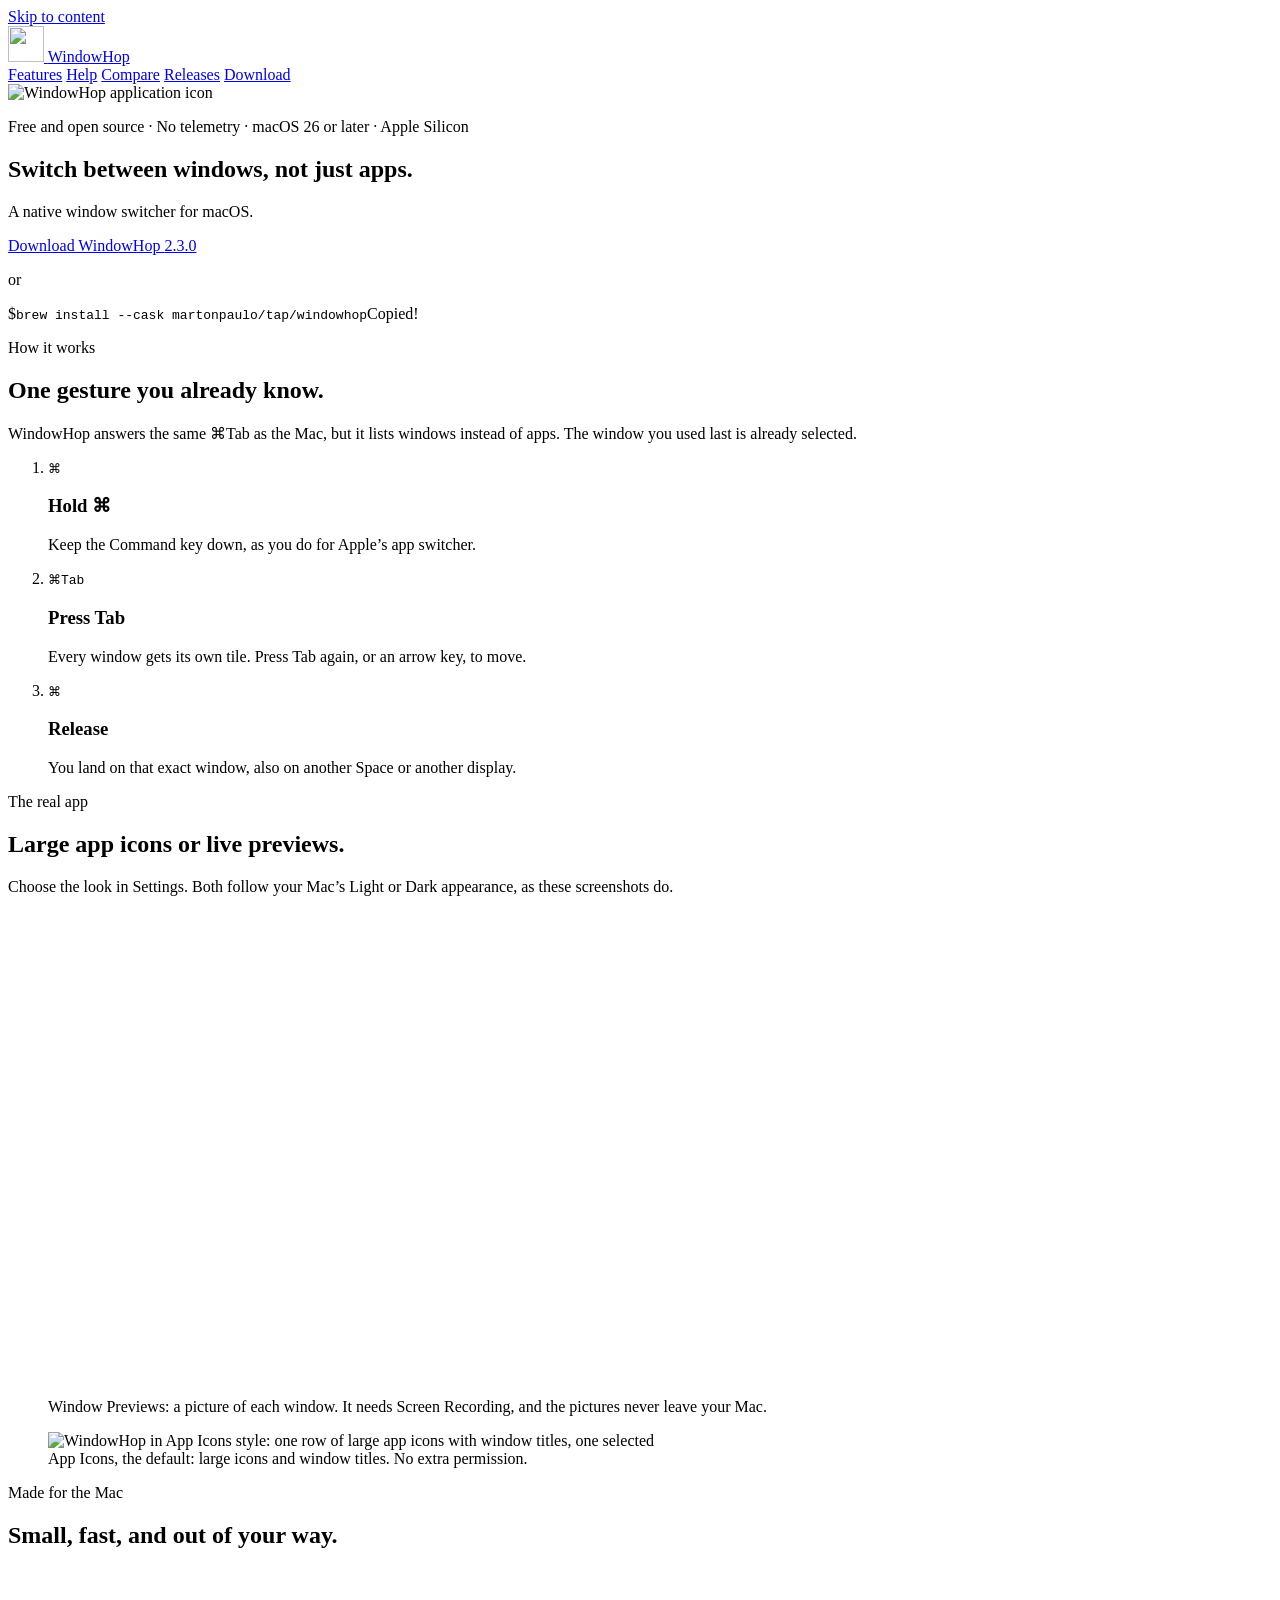
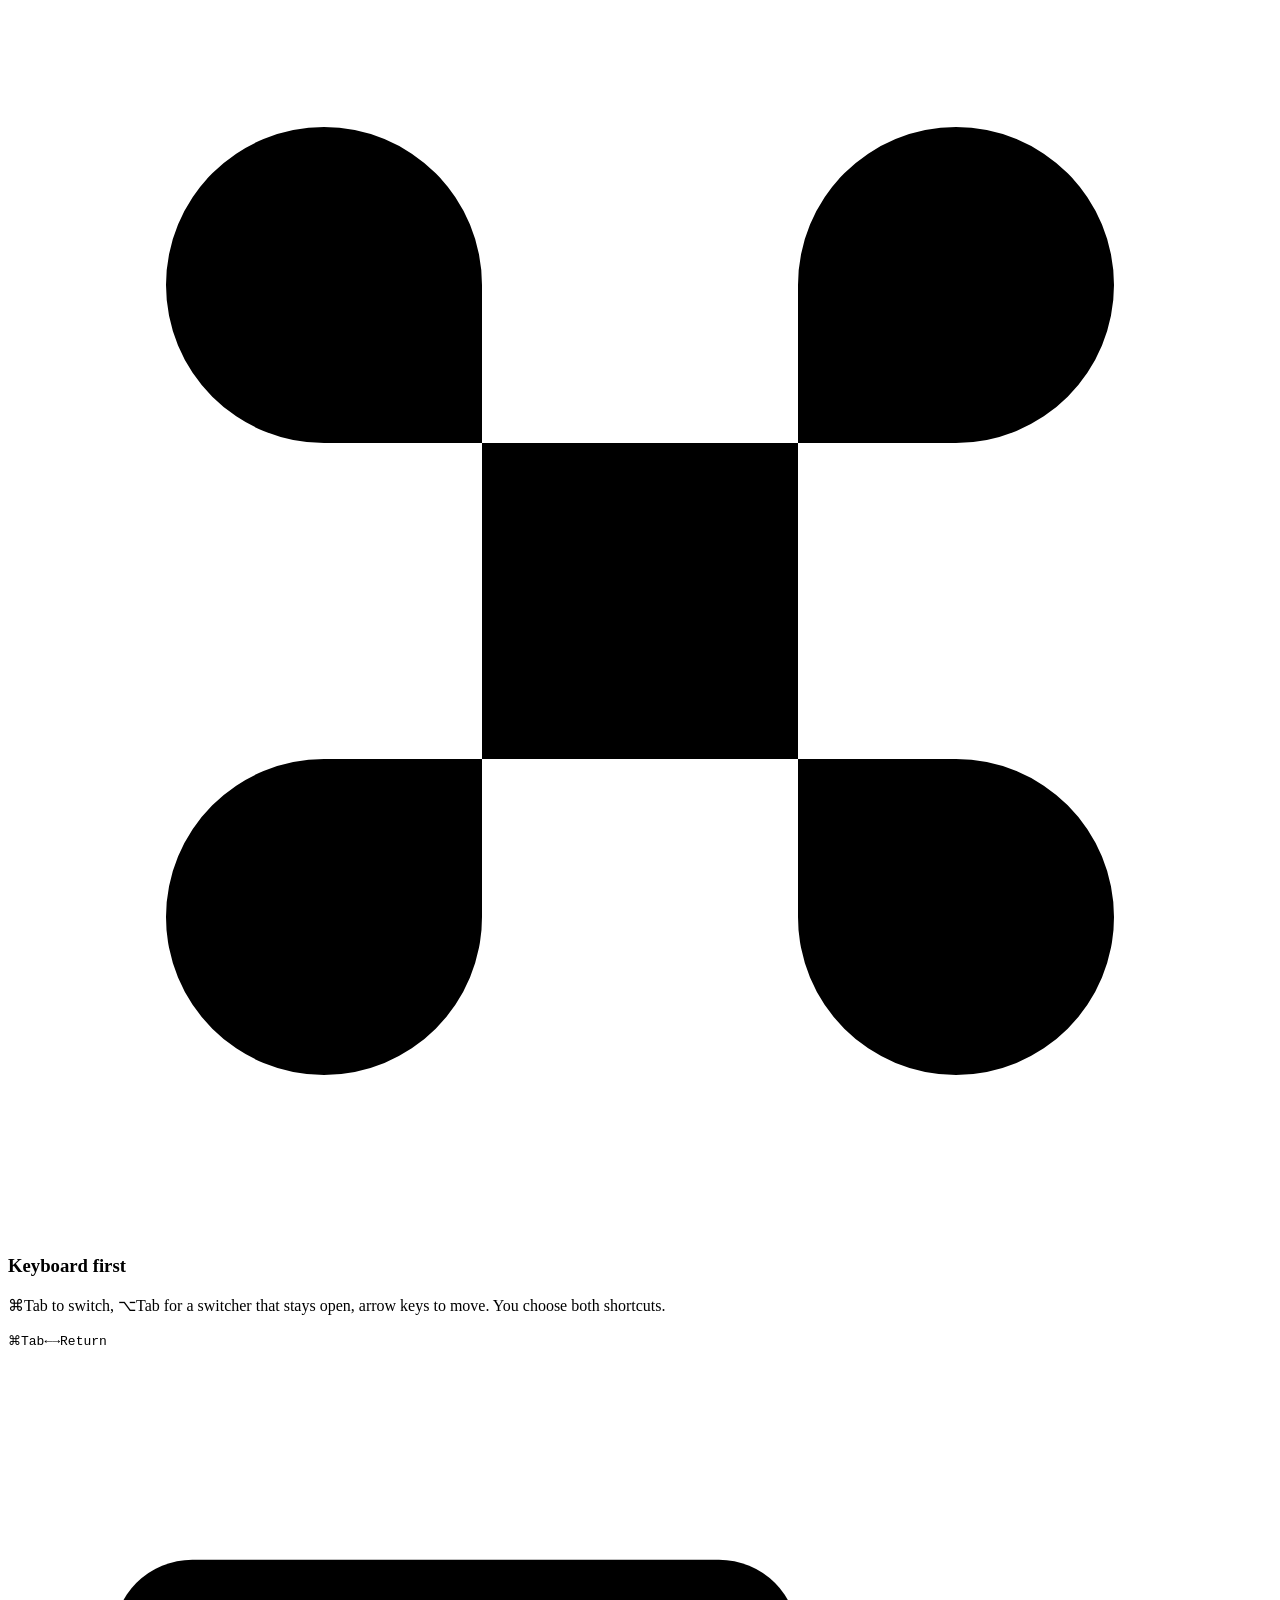
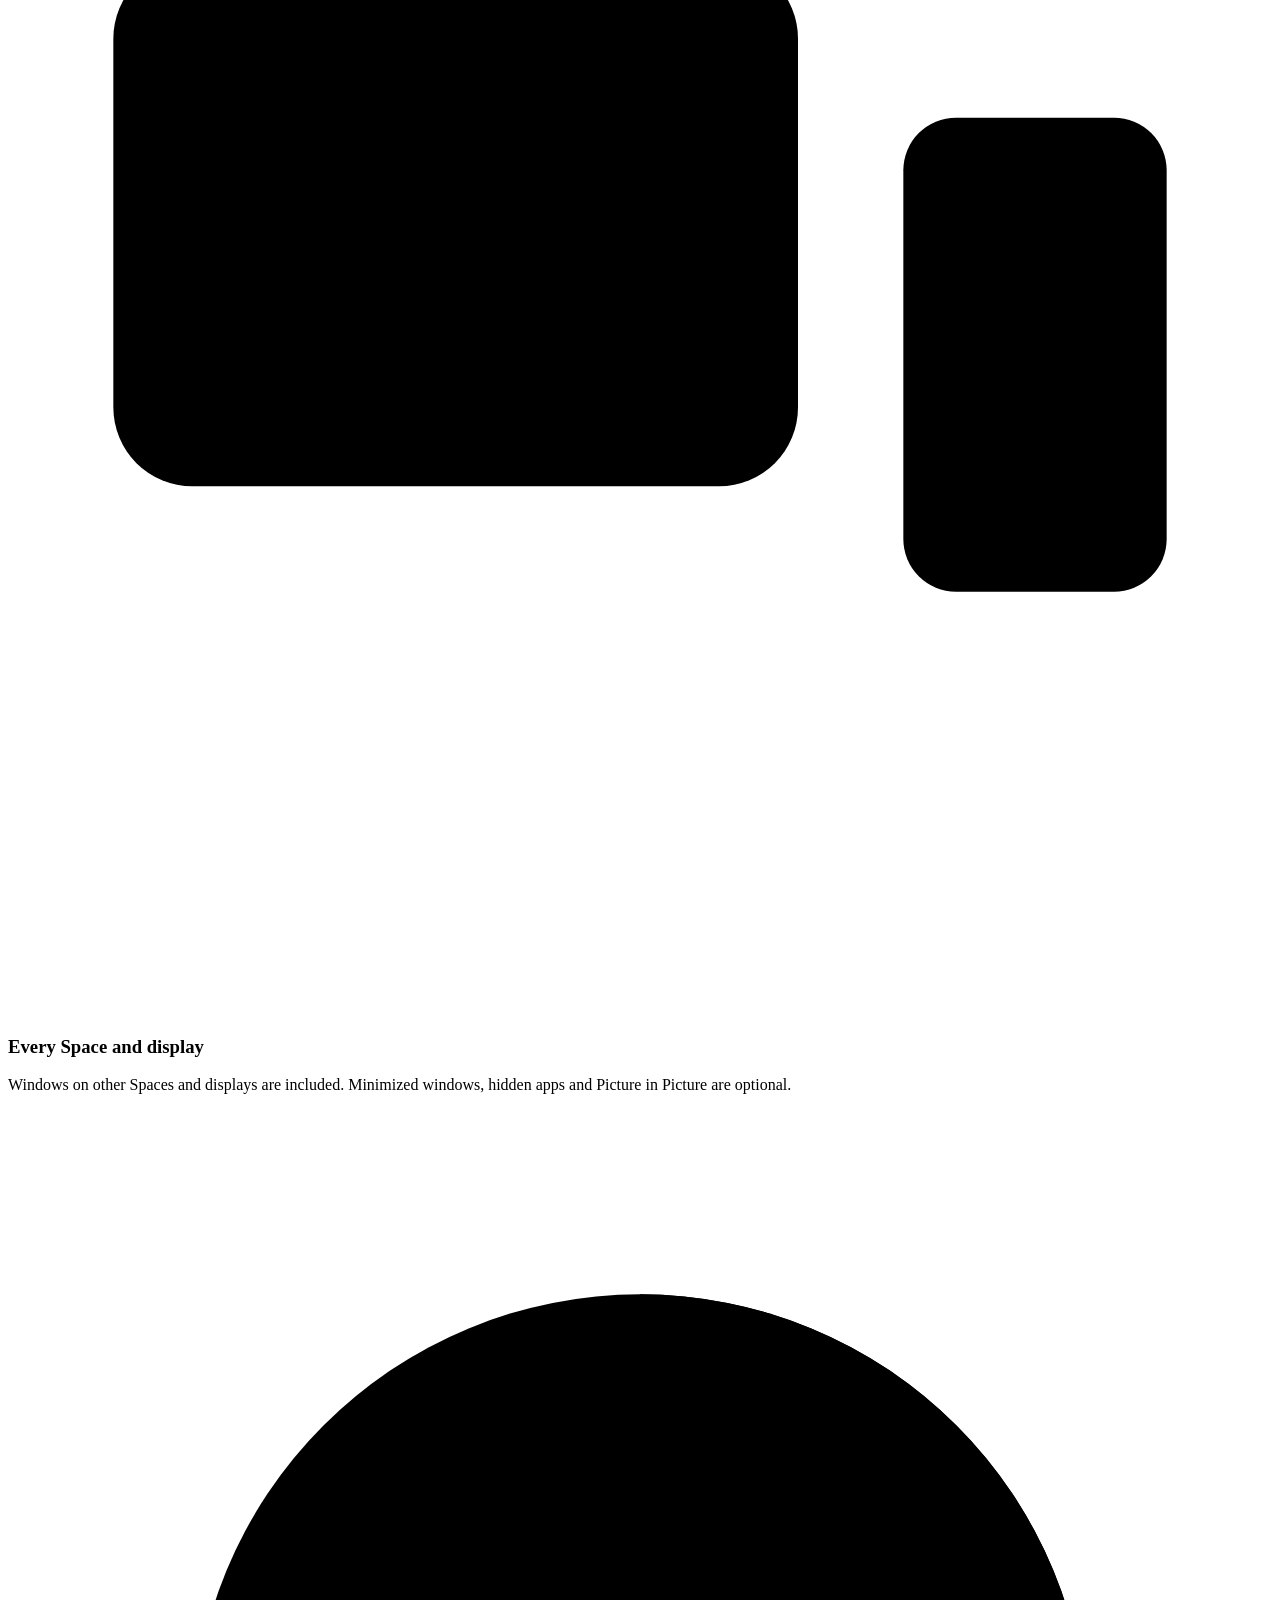
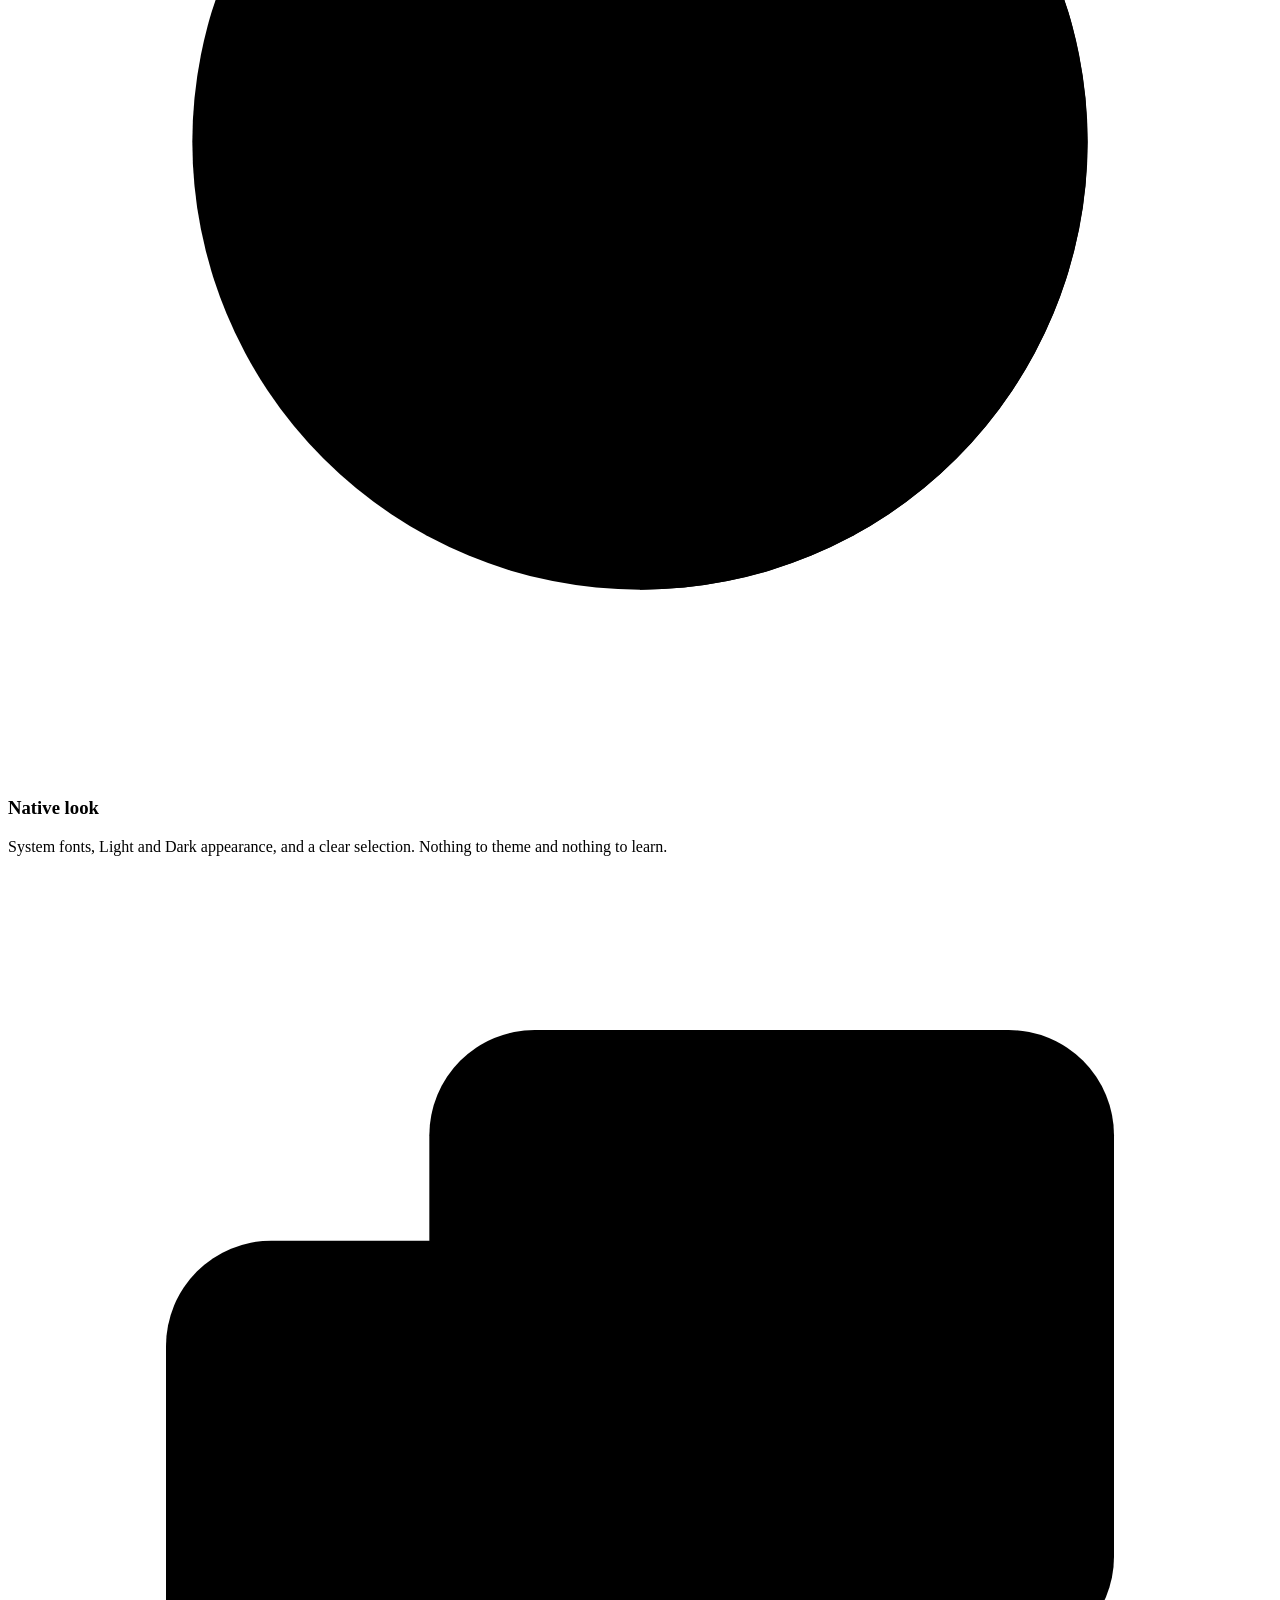
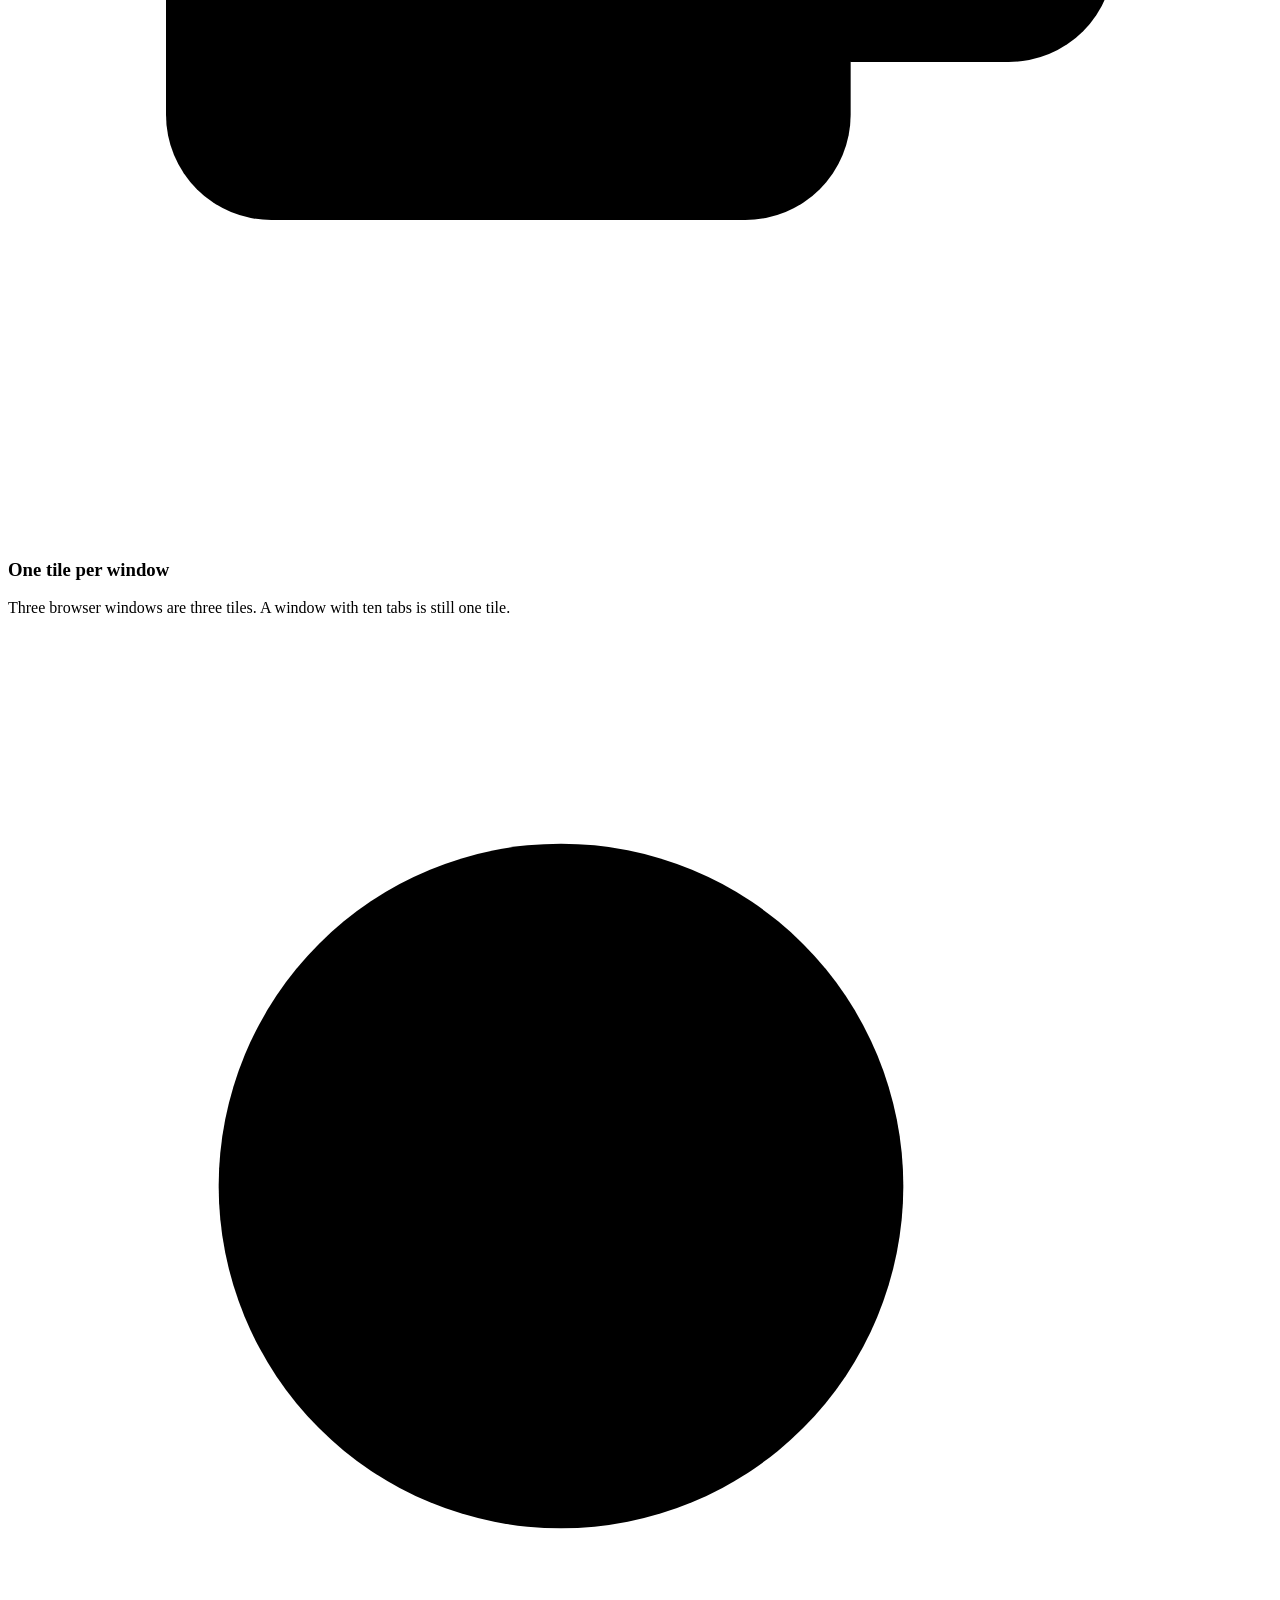
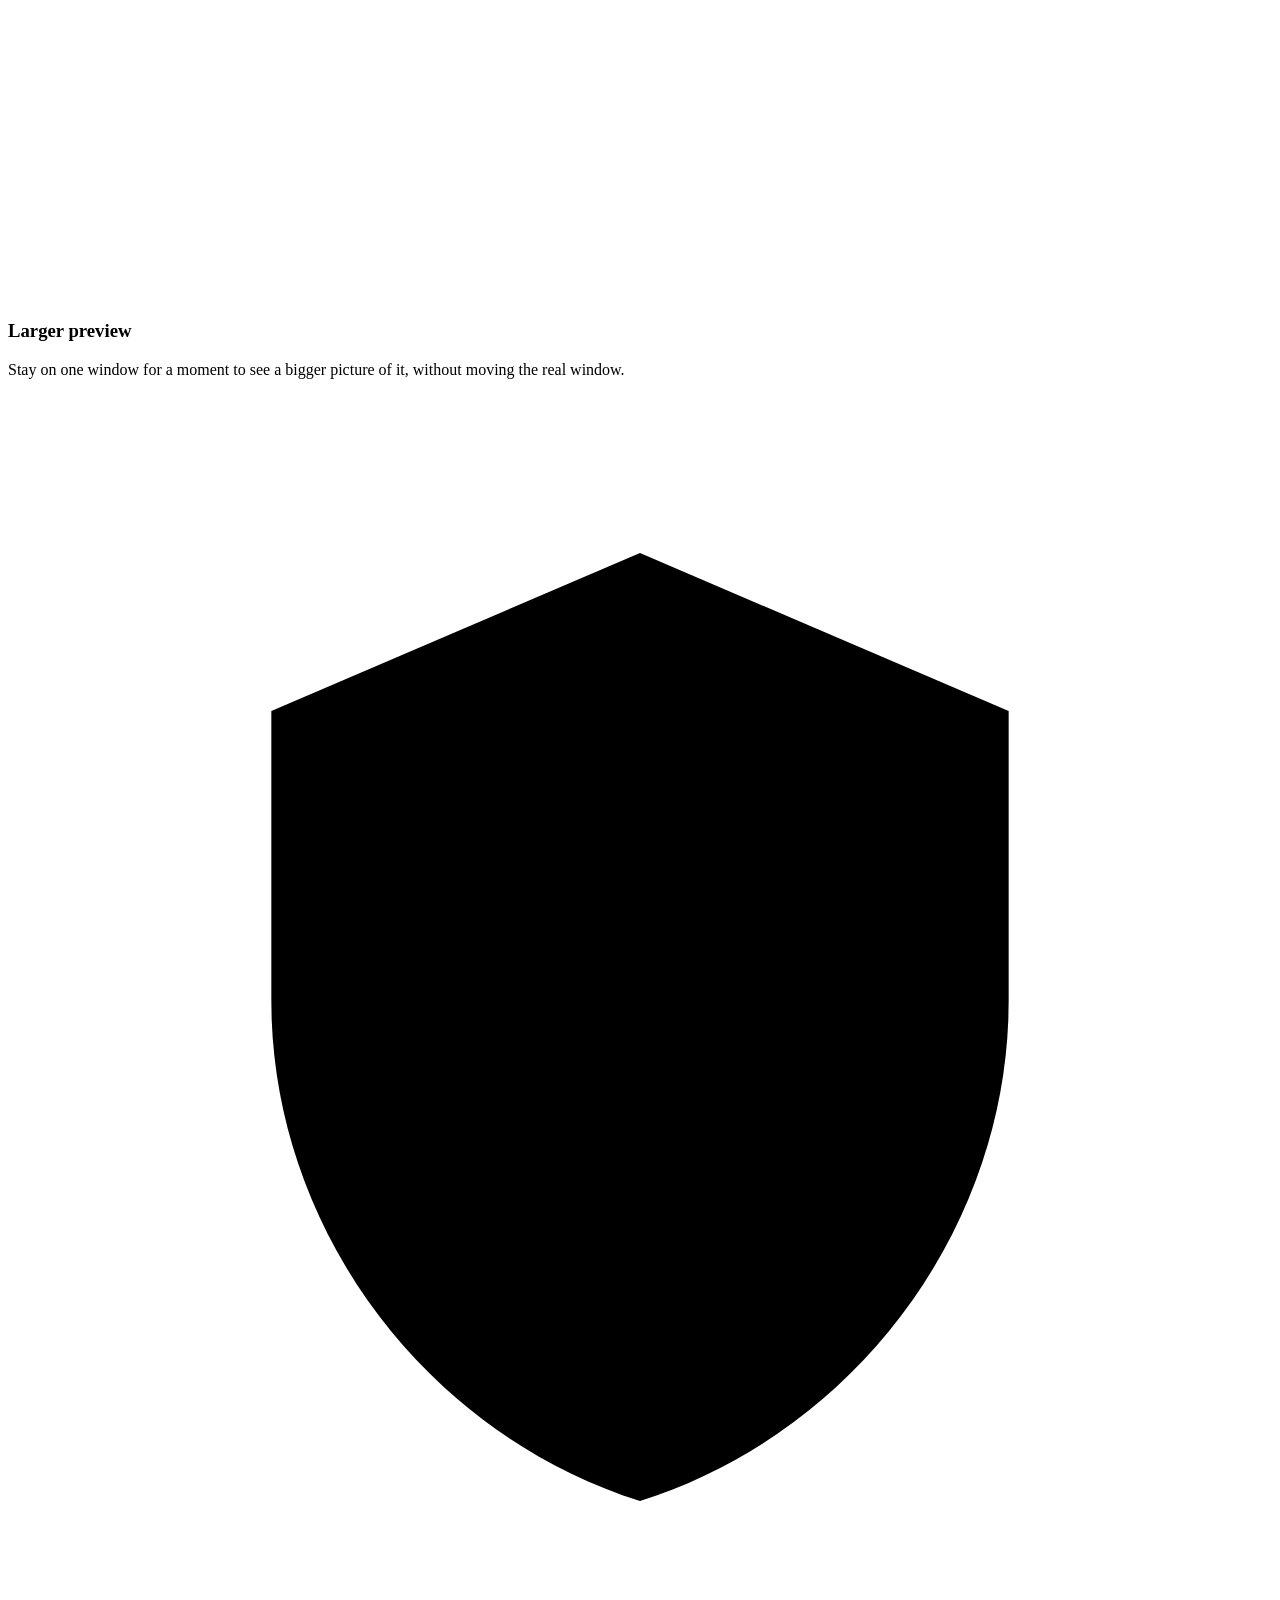
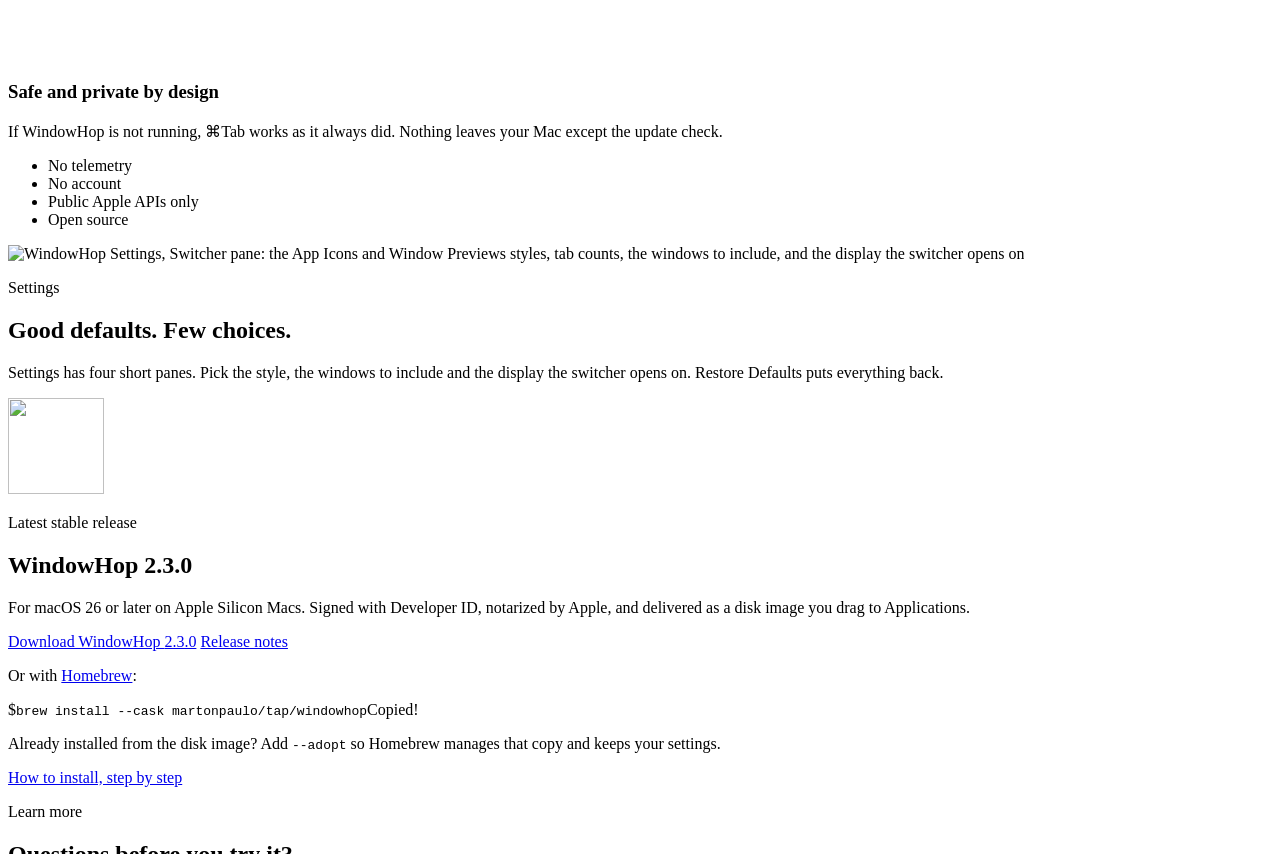
==== site/index.html @ b5d810df "feat(site): release notes as site pages, hero copy moved, demo under the header The release notes pa" ====
<!doctype html>
<html lang="en">
<head>
  <meta charset="utf-8">
  <meta name="viewport" content="width=device-width, initial-scale=1">
  <meta name="color-scheme" content="light dark">
  <title>WindowHop · Free Mac window switcher and AltTab alternative</title>
  <meta name="description" content="Switch to the exact window you need with a native Mac window switcher, a simpler AltTab alternative for macOS 26 on Apple Silicon. Free and open source.">
  <!-- The served URL: the custom domain in site/CNAME. -->
  <link rel="canonical" href="https://windowhop.martonpaulo.com/">
  <meta name="theme-color" content="#08090b" media="(prefers-color-scheme: dark)">
  <meta name="theme-color" content="#f5f5f7" media="(prefers-color-scheme: light)">
  <!-- Both from `swift scripts/make-icon.swift --favicon site`; Google Search wants a
       square icon larger than 48 px at a stable URL. -->
  <link rel="icon" href="/favicon.ico" sizes="16x16 32x32 48x48">
  <link rel="icon" type="image/png" href="/favicon-192.png" sizes="192x192">
  <link rel="apple-touch-icon" href="/apple-touch-icon.png">
  <meta property="og:type" content="website">
  <meta property="og:site_name" content="WindowHop">
  <meta property="og:title" content="WindowHop · Free Mac window switcher and AltTab alternative">
  <meta property="og:description" content="Switch to the exact window you need with a native Mac window switcher, a simpler AltTab alternative for macOS 26 on Apple Silicon. Free and open source.">
  <meta property="og:url" content="https://windowhop.martonpaulo.com/">
  <meta property="og:image" content="https://windowhop.martonpaulo.com/social-card.jpg">
  <meta property="og:image:type" content="image/jpeg">
  <meta property="og:image:width" content="1200">
  <meta property="og:image:height" content="630">
  <meta property="og:image:alt" content="The words Free for Mac, open source, WindowHop, Switch between windows, not just apps, beside a drawing of the switcher panel with eight window previews.">
  <meta name="twitter:card" content="summary_large_image">
  <meta name="twitter:title" content="WindowHop · Free Mac window switcher and AltTab alternative">
  <meta name="twitter:description" content="Switch to the exact window you need with a native Mac window switcher, a simpler AltTab alternative for macOS 26 on Apple Silicon. Free and open source.">
  <meta name="twitter:image" content="https://windowhop.martonpaulo.com/social-card.jpg">
  <link rel="stylesheet" href="/styles/main.css">
  <!-- Before the first paint: the scroll-in motion hides sections only when this ran. -->
  <script>document.documentElement.classList.add("js");</script>
  <script src="/scripts/main.js" defer></script>
  <script src="/scripts/demo.js" defer></script>
  <script type="application/ld+json">
  {
    "@context": "https://schema.org",
    "@type": "SoftwareApplication",
    "name": "WindowHop",
    "applicationCategory": "UtilitiesApplication",
    "operatingSystem": "macOS 26 or later",
    "url": "https://windowhop.martonpaulo.com/",
    "downloadUrl": "https://github.com/martonpaulo/windowhop/releases/latest/download/WindowHop-2.3.0.dmg",
    "softwareVersion": "2.3.0",
    "description": "Switch to the exact window you need with a native Mac window switcher, a simpler AltTab alternative for macOS 26 on Apple Silicon. Free and open source.",
    "license": "https://www.gnu.org/licenses/gpl-3.0.html",
    "isAccessibleForFree": true,
    "offers": { "@type": "Offer", "price": "0", "priceCurrency": "USD" },
    "author": { "@type": "Person", "@id": "https://martonpaulo.com/#person", "name": "Marton Paulo", "url": "https://martonpaulo.com" },
    "image": "https://windowhop.martonpaulo.com/social-card.jpg",
    "screenshot": [
      "https://windowhop.martonpaulo.com/screenshots/switcher-previews-light.webp",
      "https://windowhop.martonpaulo.com/screenshots/switcher-light.webp",
      "https://windowhop.martonpaulo.com/screenshots/settings-switcher-light.webp"
    ]
  }
  </script>
  <!-- Google names the site in results from this node on the home page. -->
  <script type="application/ld+json">{"@context": "https://schema.org", "@type": "WebSite", "name": "WindowHop", "url": "https://windowhop.martonpaulo.com/"}</script>
</head>
<body>
  <a class="skip-link" href="#main">Skip to content</a>
  <header class="site-header" aria-label="Primary navigation">
    <div class="site-header-inner">
      <a class="brand" href="/" aria-label="WindowHop home">
        <img src="/assets/app-icon.png" width="36" height="36" alt="">
        <span>WindowHop</span>
      </a>
      <nav aria-label="Page sections">
        <a href="#features">Features</a>
        <a href="/help/">Help</a>
        <a href="/alttab-alternative/">Compare</a>
        <a href="/release-notes/">Releases</a>
        <a href="#download">Download</a>
      </nav>
    </div>
  </header>

  <main id="main">
    <section class="hero" id="top" aria-labelledby="hero-title">
      <div class="hero-copy">
        <img class="hero-icon" src="/assets/app-icon.png" width="128" height="128" alt="WindowHop application icon">
        <p class="eyebrow">Free and open source · No telemetry · macOS 26 or later · Apple Silicon</p>
        <h1 id="hero-title">Switch between windows, not just apps.</h1>
        <p class="hero-summary">A native window switcher for macOS.</p>
        <div class="actions">
          <a target="_blank" class="button primary" href="https://github.com/martonpaulo/windowhop/releases/latest/download/WindowHop-2.3.0.dmg" rel="noopener">Download WindowHop <span data-site-version>2.3.0</span></a>
        </div>
        <p class="hero-or">or</p>
        <p class="command" data-copy><span class="command-prompt" aria-hidden="true">$</span><code>brew install --cask martonpaulo/tap/windowhop</code><span class="command-action" aria-hidden="true"><span class="command-icon"></span><span class="command-done">Copied!</span></span><span class="visually-hidden" aria-live="polite"></span></p>
        <!-- Filled at deploy time by scripts/render-download-count.sh with the download and
             GitHub star counts; stays hidden when GitHub's API is unavailable. -->
        <p class="hero-stats" id="hero-stats" hidden></p>
      </div>
      <!-- scripts/demo.js draws an interactive switcher here. Without JavaScript the
           real app's screenshot, in the visitor's appearance, stands in for it. -->
      <div class="demo" id="demo" role="region" aria-label="Interactive WindowHop demo">
        <noscript>
          <picture>
            <source media="(prefers-color-scheme: dark)"
                    srcset="/screenshots/switcher-previews-dark-480.webp 480w, /screenshots/switcher-previews-dark-720.webp 720w, /screenshots/switcher-previews-dark-958.webp 958w, /screenshots/switcher-previews-dark-1200.webp 1200w, /screenshots/switcher-previews-dark.webp 1916w"
                    sizes="(max-width: 820px) calc(100vw - 28px), 958px">
            <img src="/screenshots/switcher-previews-light.webp"
                 srcset="/screenshots/switcher-previews-light-480.webp 480w, /screenshots/switcher-previews-light-720.webp 720w, /screenshots/switcher-previews-light-958.webp 958w, /screenshots/switcher-previews-light-1200.webp 1200w, /screenshots/switcher-previews-light.webp 1916w"
                 sizes="(max-width: 820px) calc(100vw - 28px), 958px"
                 alt="The WindowHop switcher in Window Previews style, with eight windows and one selected" width="958" height="482">
          </picture>
        </noscript>
      </div>
    </section>

    <section class="section reveal" aria-labelledby="gesture-title">
      <p class="eyebrow">How it works</p>
      <h2 id="gesture-title">One gesture you already know.</h2>
      <p>WindowHop answers the same ⌘Tab as the Mac, but it lists windows instead of apps. The window you used last is already selected.</p>
      <!-- role="list": WebKit drops list semantics from a list styled without markers. -->
      <ol class="gesture grid grid-3 stack-on-tablet" role="list">
        <li class="card reveal">
          <div class="keycap-row" aria-hidden="true"><kbd class="keycap is-held">⌘</kbd></div>
          <h3>Hold ⌘</h3>
          <p>Keep the Command key down, as you do for Apple’s app switcher.</p>
        </li>
        <li class="card reveal">
          <div class="keycap-row" aria-hidden="true"><kbd class="keycap is-held">⌘</kbd><kbd class="keycap">Tab</kbd></div>
          <h3>Press Tab</h3>
          <p>Every window gets its own tile. Press Tab again, or an arrow key, to move.</p>
        </li>
        <li class="card reveal">
          <div class="keycap-row" aria-hidden="true"><kbd class="keycap">⌘</kbd></div>
          <h3>Release</h3>
          <p>You land on that exact window, also on another Space or another display.</p>
        </li>
      </ol>
    </section>

    <section class="section reveal" id="screenshots" aria-labelledby="screenshots-title">
      <p class="eyebrow">The real app</p>
      <h2 id="screenshots-title">Large app icons or live previews.</h2>
      <p>Choose the look in Settings. Both follow your Mac’s Light or Dark appearance, as these screenshots do.</p>
      <div class="screens">
        <figure class="card">
          <picture>
            <source media="(prefers-color-scheme: dark)"
                    srcset="/screenshots/switcher-previews-dark-480.webp 480w, /screenshots/switcher-previews-dark-720.webp 720w, /screenshots/switcher-previews-dark-958.webp 958w, /screenshots/switcher-previews-dark-1200.webp 1200w, /screenshots/switcher-previews-dark.webp 1916w"
                    sizes="(max-width: 820px) calc(100vw - 68px), 958px">
            <img src="/screenshots/switcher-previews-light.webp"
                 srcset="/screenshots/switcher-previews-light-480.webp 480w, /screenshots/switcher-previews-light-720.webp 720w, /screenshots/switcher-previews-light-958.webp 958w, /screenshots/switcher-previews-light-1200.webp 1200w, /screenshots/switcher-previews-light.webp 1916w"
                 sizes="(max-width: 820px) calc(100vw - 68px), 958px"
                 alt="WindowHop in Window Previews style: eight window snapshots, each with its app icon in the corner, one selected" loading="lazy" width="958" height="482">
          </picture>
          <figcaption>Window Previews: a picture of each window. It needs Screen Recording, and the pictures never leave your Mac.</figcaption>
        </figure>
        <figure class="card">
          <picture>
            <source media="(prefers-color-scheme: dark)" srcset="/screenshots/switcher-dark.webp">
            <img src="/screenshots/switcher-light.webp" alt="WindowHop in App Icons style: one row of large app icons with window titles, one selected" loading="lazy" width="830" height="168">
          </picture>
          <figcaption>App Icons, the default: large icons and window titles. No extra permission.</figcaption>
        </figure>
      </div>
    </section>

    <section class="features section" id="features" aria-labelledby="features-title">
      <p class="eyebrow">Made for the Mac</p>
      <h2 id="features-title">Small, fast, and out of your way.</h2>
      <div class="grid grid-3 bento">
        <article class="card feature span-2 reveal">
          <span class="glyph-tile" aria-hidden="true"><svg viewBox="0 0 24 24" focusable="false"><path d="M9 6a3 3 0 1 0-3 3h12a3 3 0 1 0-3-3v12a3 3 0 1 0 3-3H6a3 3 0 1 0 3 3z"/></svg></span>
          <h3>Keyboard first</h3>
          <p>⌘Tab to switch, ⌥Tab for a switcher that stays open, arrow keys to move. You choose both shortcuts.</p>
          <div class="feature-visual keycap-row" aria-hidden="true"><kbd class="keycap">⌘</kbd><kbd class="keycap">Tab</kbd><kbd class="keycap">←</kbd><kbd class="keycap">→</kbd><kbd class="keycap">Return</kbd></div>
        </article>
        <article class="card feature reveal">
          <span class="glyph-tile" aria-hidden="true"><svg viewBox="0 0 24 24" focusable="false"><rect x="2" y="4" width="13" height="10" rx="1.5"/><path d="M8.5 14v3M5.5 17h6"/><rect x="17" y="7" width="5" height="9" rx="1"/></svg></span>
          <h3>Every Space and display</h3>
          <p>Windows on other Spaces and displays are included. Minimized windows, hidden apps and Picture in Picture are optional.</p>
        </article>
        <article class="card feature reveal">
          <span class="glyph-tile" aria-hidden="true"><svg viewBox="0 0 24 24" focusable="false"><circle cx="12" cy="12" r="8.5"/><path d="M12 3.5v17a8.5 8.5 0 0 0 0-17z" fill="currentColor"/></svg></span>
          <h3>Native look</h3>
          <p>System fonts, Light and Dark appearance, and a clear selection. Nothing to theme and nothing to learn.</p>
        </article>
        <article class="card feature span-2 reveal">
          <span class="glyph-tile" aria-hidden="true"><svg viewBox="0 0 24 24" focusable="false"><rect x="3" y="7" width="13" height="11" rx="2"/><path d="M8 7V5a2 2 0 0 1 2-2h9a2 2 0 0 1 2 2v8a2 2 0 0 1-2 2h-3"/></svg></span>
          <h3>One tile per window</h3>
          <p>Three browser windows are three tiles. A window with ten tabs is still one tile.</p>
          <div class="feature-visual mini-windows" aria-hidden="true"><span class="mini-window" style="--i:0"><i></i><i></i><b></b></span><span class="mini-window" style="--i:1"><i></i><i></i><b></b></span><span class="mini-window" style="--i:2"><i></i><i></i><b></b></span></div>
        </article>
        <article class="card feature reveal">
          <span class="glyph-tile" aria-hidden="true"><svg viewBox="0 0 24 24" focusable="false"><circle cx="10.5" cy="10.5" r="6.5"/><path d="m15.5 15.5 5 5M10.5 7.5v6M7.5 10.5h6"/></svg></span>
          <h3>Larger preview</h3>
          <p>Stay on one window for a moment to see a bigger picture of it, without moving the real window.</p>
        </article>
        <article class="card feature span-2 reveal">
          <span class="glyph-tile" aria-hidden="true"><svg viewBox="0 0 24 24" focusable="false"><path d="M12 3 5 6v5.5c0 4.3 2.9 8.2 7 9.5 4.1-1.3 7-5.2 7-9.5V6z"/><path d="m9 12 2.2 2.2L15.5 10"/></svg></span>
          <h3>Safe and private by design</h3>
          <p>If WindowHop is not running, ⌘Tab works as it always did. Nothing leaves your Mac except the update check.</p>
          <ul class="feature-visual badge-row" aria-label="Privacy facts">
            <li class="pill">No telemetry</li><li class="pill">No account</li><li class="pill">Public Apple APIs only</li><li class="pill">Open source</li>
          </ul>
        </article>
      </div>
    </section>

    <section class="showcase figure-first section" aria-labelledby="settings-title">
      <picture class="reveal">
        <source media="(prefers-color-scheme: dark)" srcset="/screenshots/settings-switcher-dark.webp">
        <img src="/screenshots/settings-switcher-light.webp" alt="WindowHop Settings, Switcher pane: the App Icons and Window Previews styles, tab counts, the windows to include, and the display the switcher opens on" loading="lazy" width="672" height="854">
      </picture>
      <div class="showcase-copy reveal">
        <p class="eyebrow">Settings</p>
        <h2 id="settings-title">Good defaults. Few choices.</h2>
        <p>Settings has four short panes. Pick the style, the windows to include and the display the switcher opens on. Restore Defaults puts everything back.</p>
      </div>
    </section>

    <section class="download section reveal" id="download" aria-labelledby="download-title">
      <img src="/assets/app-icon.png" alt="" width="96" height="96" loading="lazy">
      <p class="eyebrow">Latest stable release</p>
      <h2 id="download-title">WindowHop <span data-site-version>2.3.0</span></h2>
      <p>For macOS 26 or later on Apple Silicon Macs. Signed with Developer ID, notarized by Apple, and delivered as a disk image you drag to Applications.</p>
      <div class="actions">
        <a target="_blank" class="button primary" href="https://github.com/martonpaulo/windowhop/releases/latest/download/WindowHop-2.3.0.dmg" rel="noopener">Download WindowHop <span data-site-version>2.3.0</span></a>
        <a class="button secondary" href="/release-notes/2.3.0/">Release notes</a>
      </div>
      <p class="command-label">Or with <a target="_blank" href="https://github.com/martonpaulo/homebrew-tap" rel="noopener">Homebrew</a>:</p>
      <p class="command" data-copy><span class="command-prompt" aria-hidden="true">$</span><code>brew install --cask martonpaulo/tap/windowhop</code><span class="command-action" aria-hidden="true"><span class="command-icon"></span><span class="command-done">Copied!</span></span><span class="visually-hidden" aria-live="polite"></span></p>
      <p class="command-note">Already installed from the disk image? Add <code>--adopt</code> so Homebrew manages that copy and keeps your settings.</p>
      <!-- Filled at deploy time by scripts/render-download-count.sh; stays hidden
           when GitHub's API is unavailable. The page never fetches it. -->
      <p class="download-count" id="download-count" hidden></p>
      <a class="text-link" href="/help/#install">How to install, step by step</a>
    </section>

    <section class="section reveal" aria-labelledby="more-title">
      <p class="eyebrow">Learn more</p>
      <h2 id="more-title">Questions before you try it?</h2>
      <div class="grid grid-2">
        <a class="card card-link" href="/help/">
          <h3>Help</h3>
          <p>Install in six steps, the keys, Window Previews, what to do when ⌘Tab still shows Apple’s switcher, and how to uninstall.</p>
          <span class="card-link-label">Read the help →</span>
        </a>
        <a class="card card-link" href="/alttab-alternative/">
          <h3>WindowHop, AltTab or the Mac’s ⌘Tab?</h3>
          <p>A side-by-side table of the three switchers: what they switch, permissions, price and privacy.</p>
          <span class="card-link-label">Compare them →</span>
        </a>
      </div>
    </section>

    <section class="open-source section reveal" aria-labelledby="open-source-title">
      <p class="eyebrow">Open source</p>
      <h2 id="open-source-title">Built in public.</h2>
      <p>WindowHop is <a target="_blank" href="https://github.com/martonpaulo/windowhop/blob/main/LICENSE" rel="noopener">GPL-3.0</a> free software developed by Marton Paulo. It is derived from AltTab by Louis Pontoise (lwouis) and contributors, with gratitude and their attribution kept.</p>
      <p>No telemetry. No accounts. Update checks are WindowHop’s only network activity.</p>
    </section>
  </main>

  <footer class="site-footer">
    <div class="site-footer-inner">
      <p>Developed by Marton Paulo · GPL-3.0 licensed · © <span data-site-year>2026</span> WindowHop contributors.</p>
      <nav aria-label="Site links">
        <a target="_blank" href="https://github.com/martonpaulo/windowhop" rel="noopener">GitHub</a>
        <a target="_blank" href="https://github.com/martonpaulo/windowhop/issues/new?template=bug_report.yml" rel="noopener">Report an Issue…</a>
      </nav>
    </div>
  </footer>
</body>
</html>
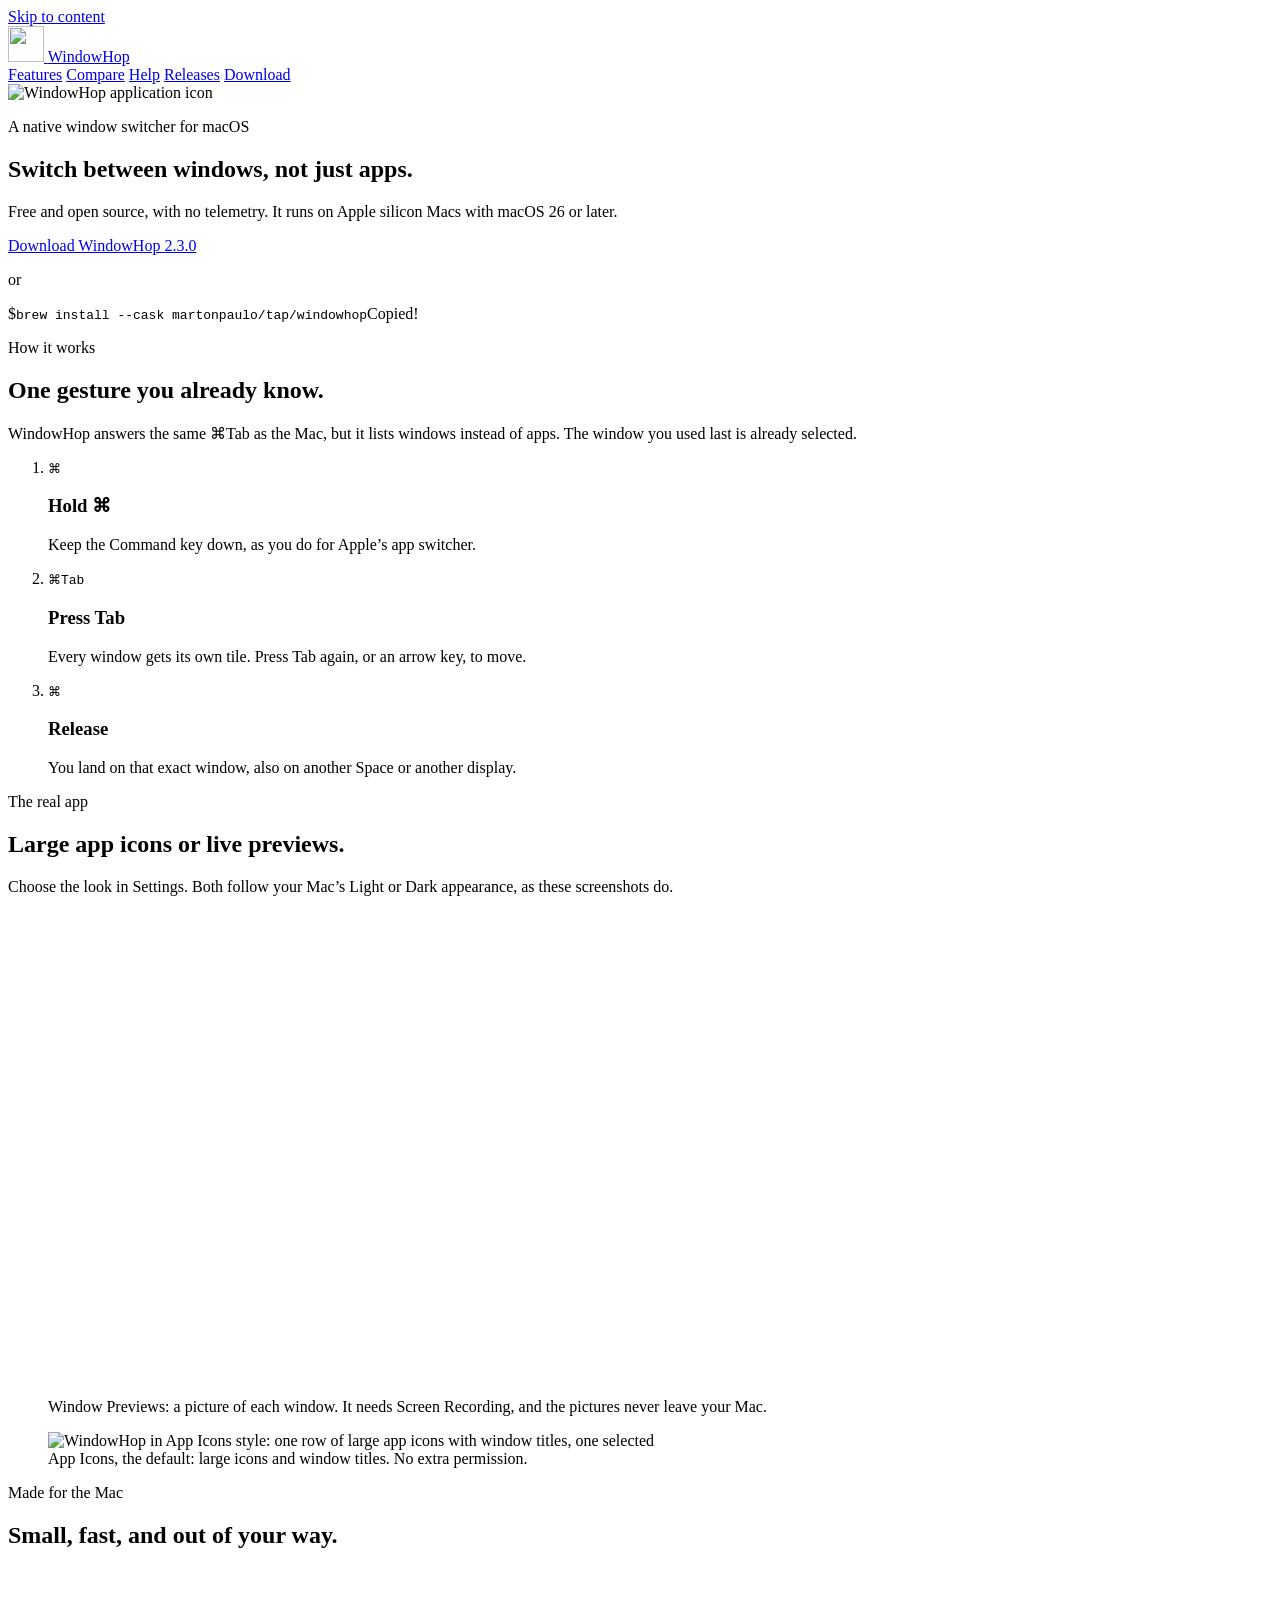
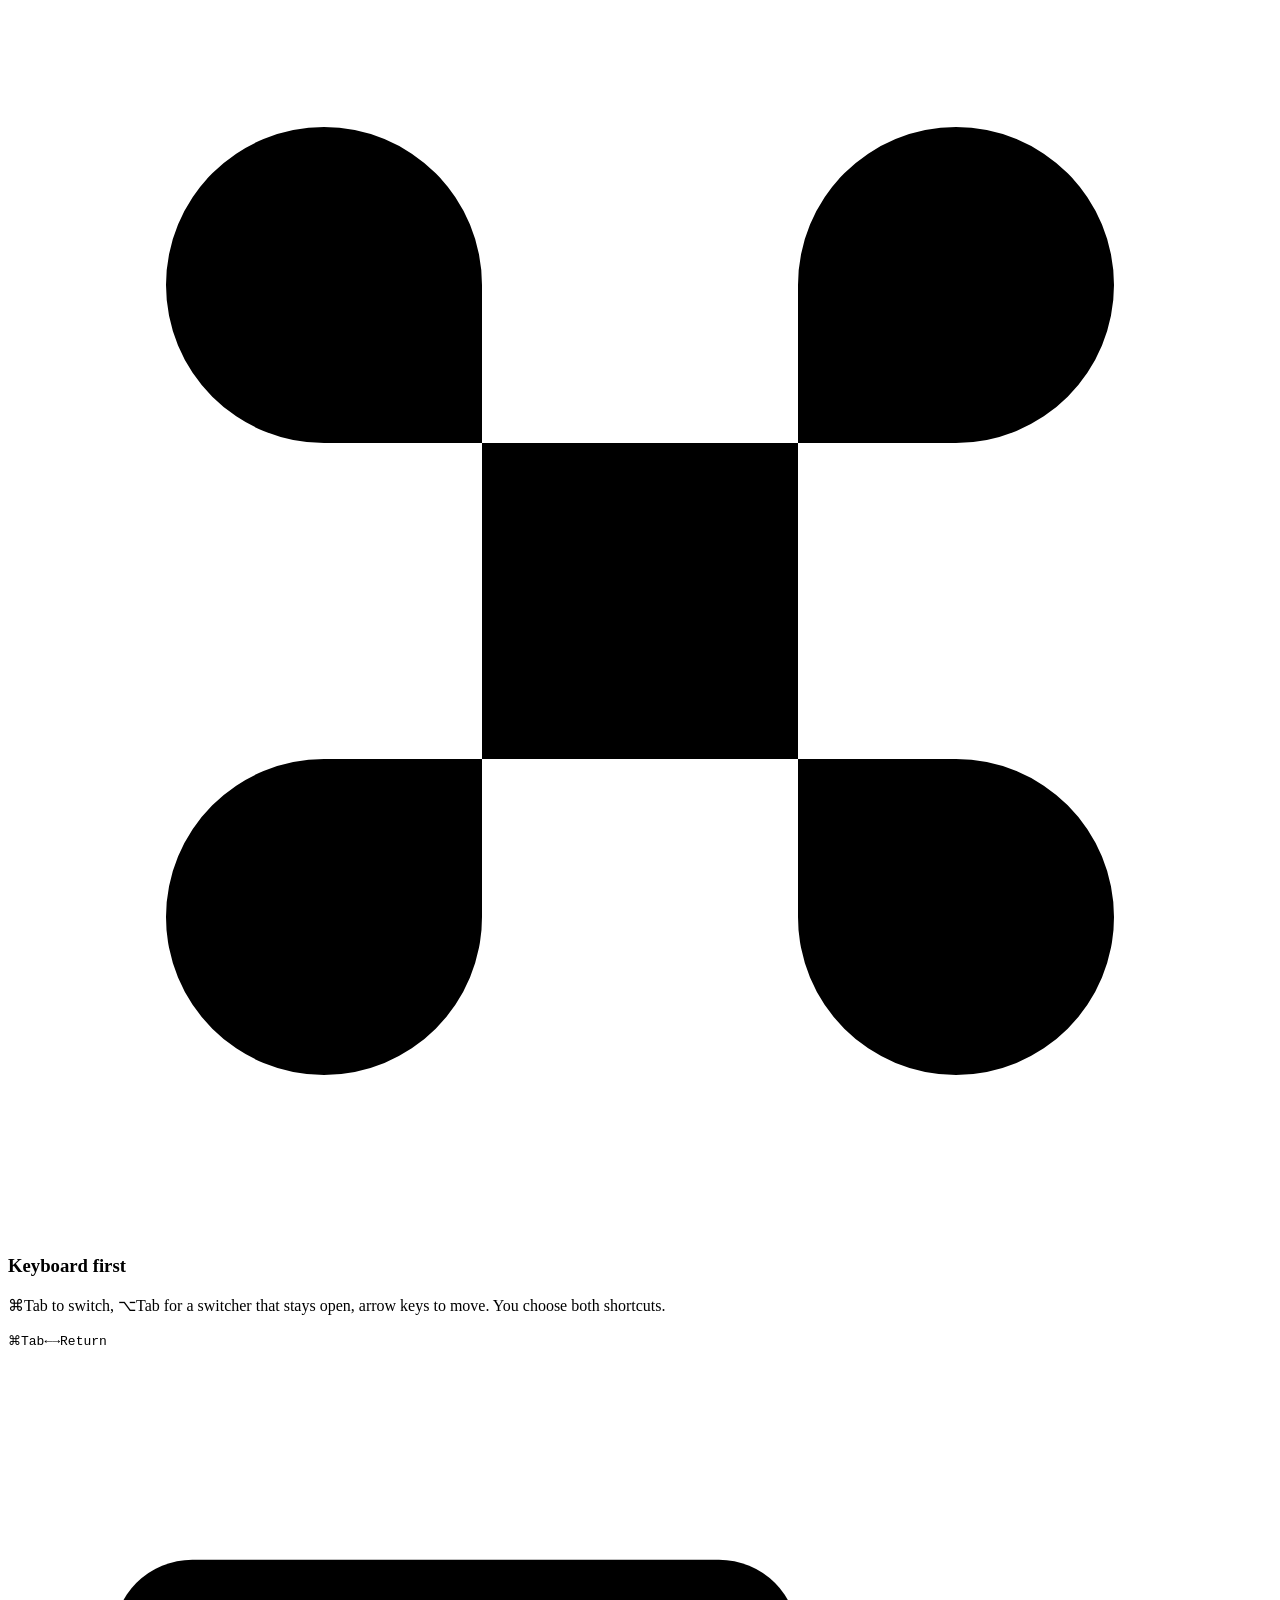
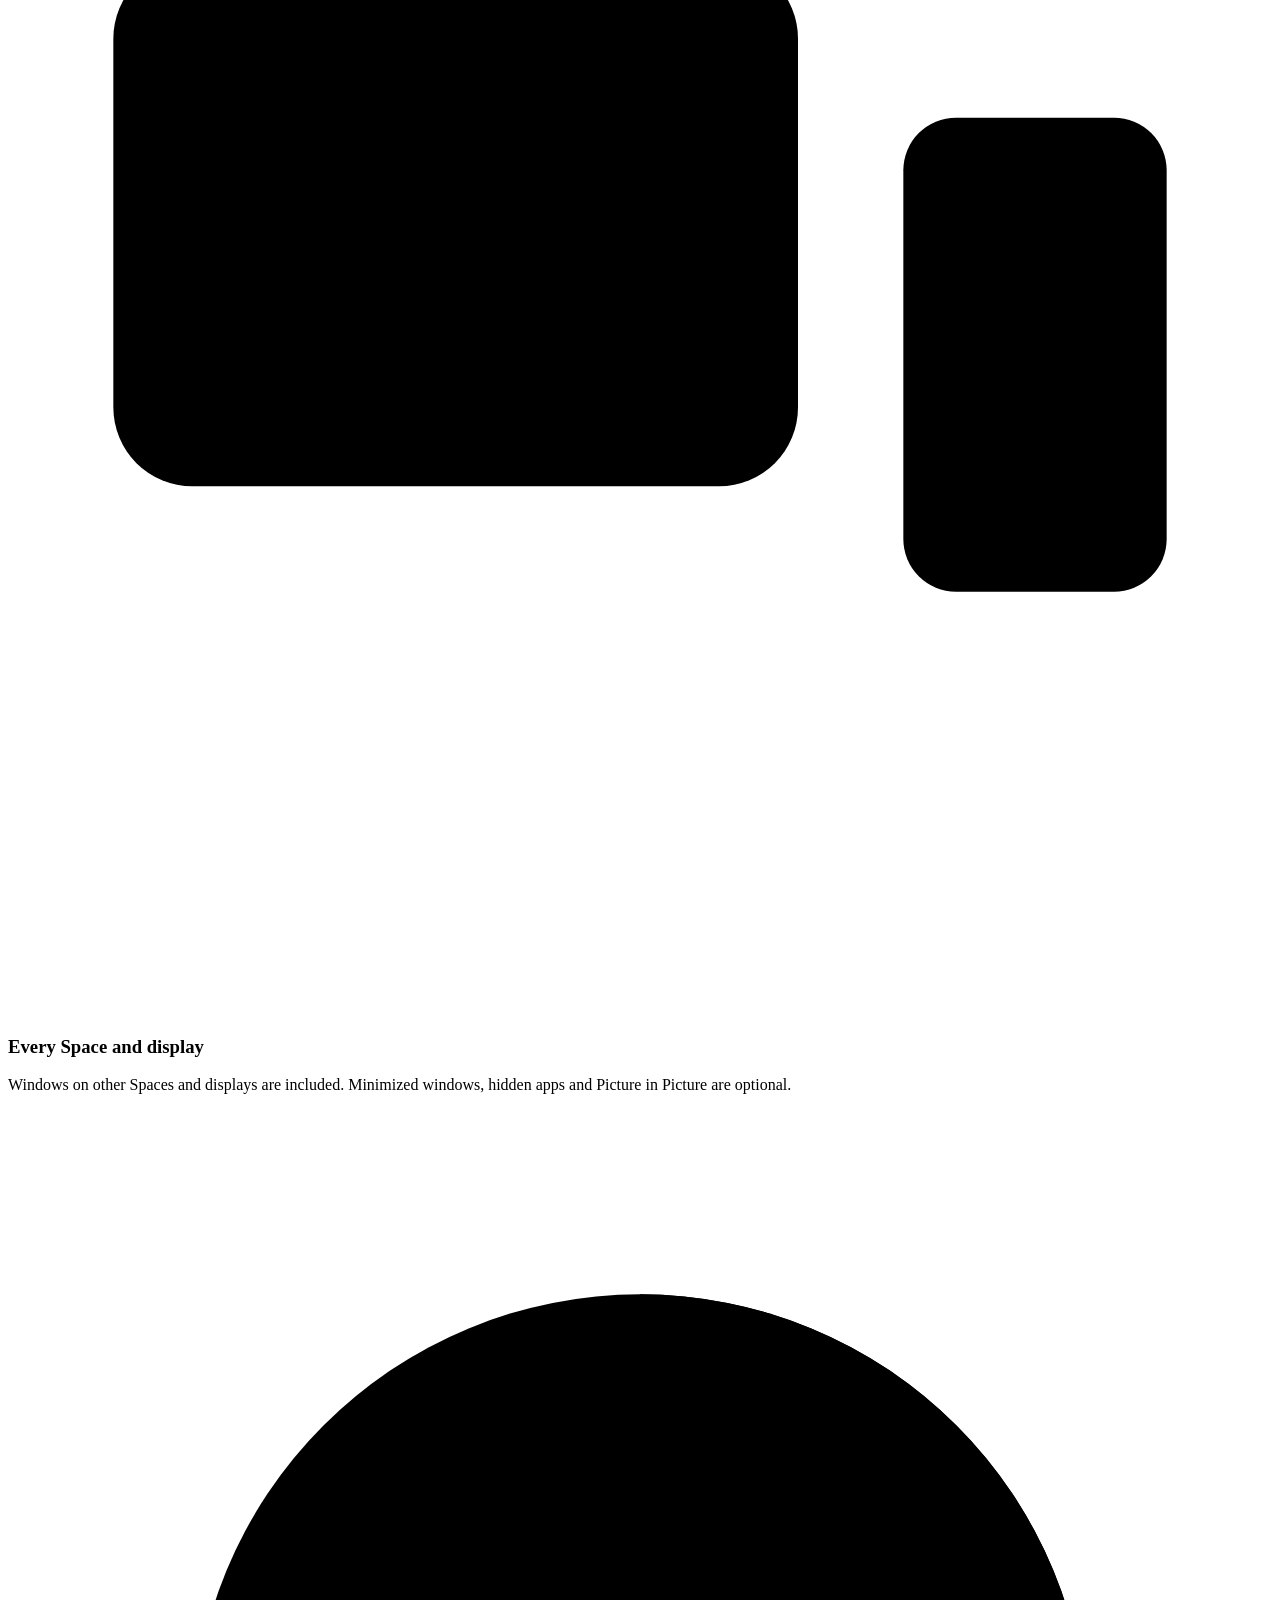
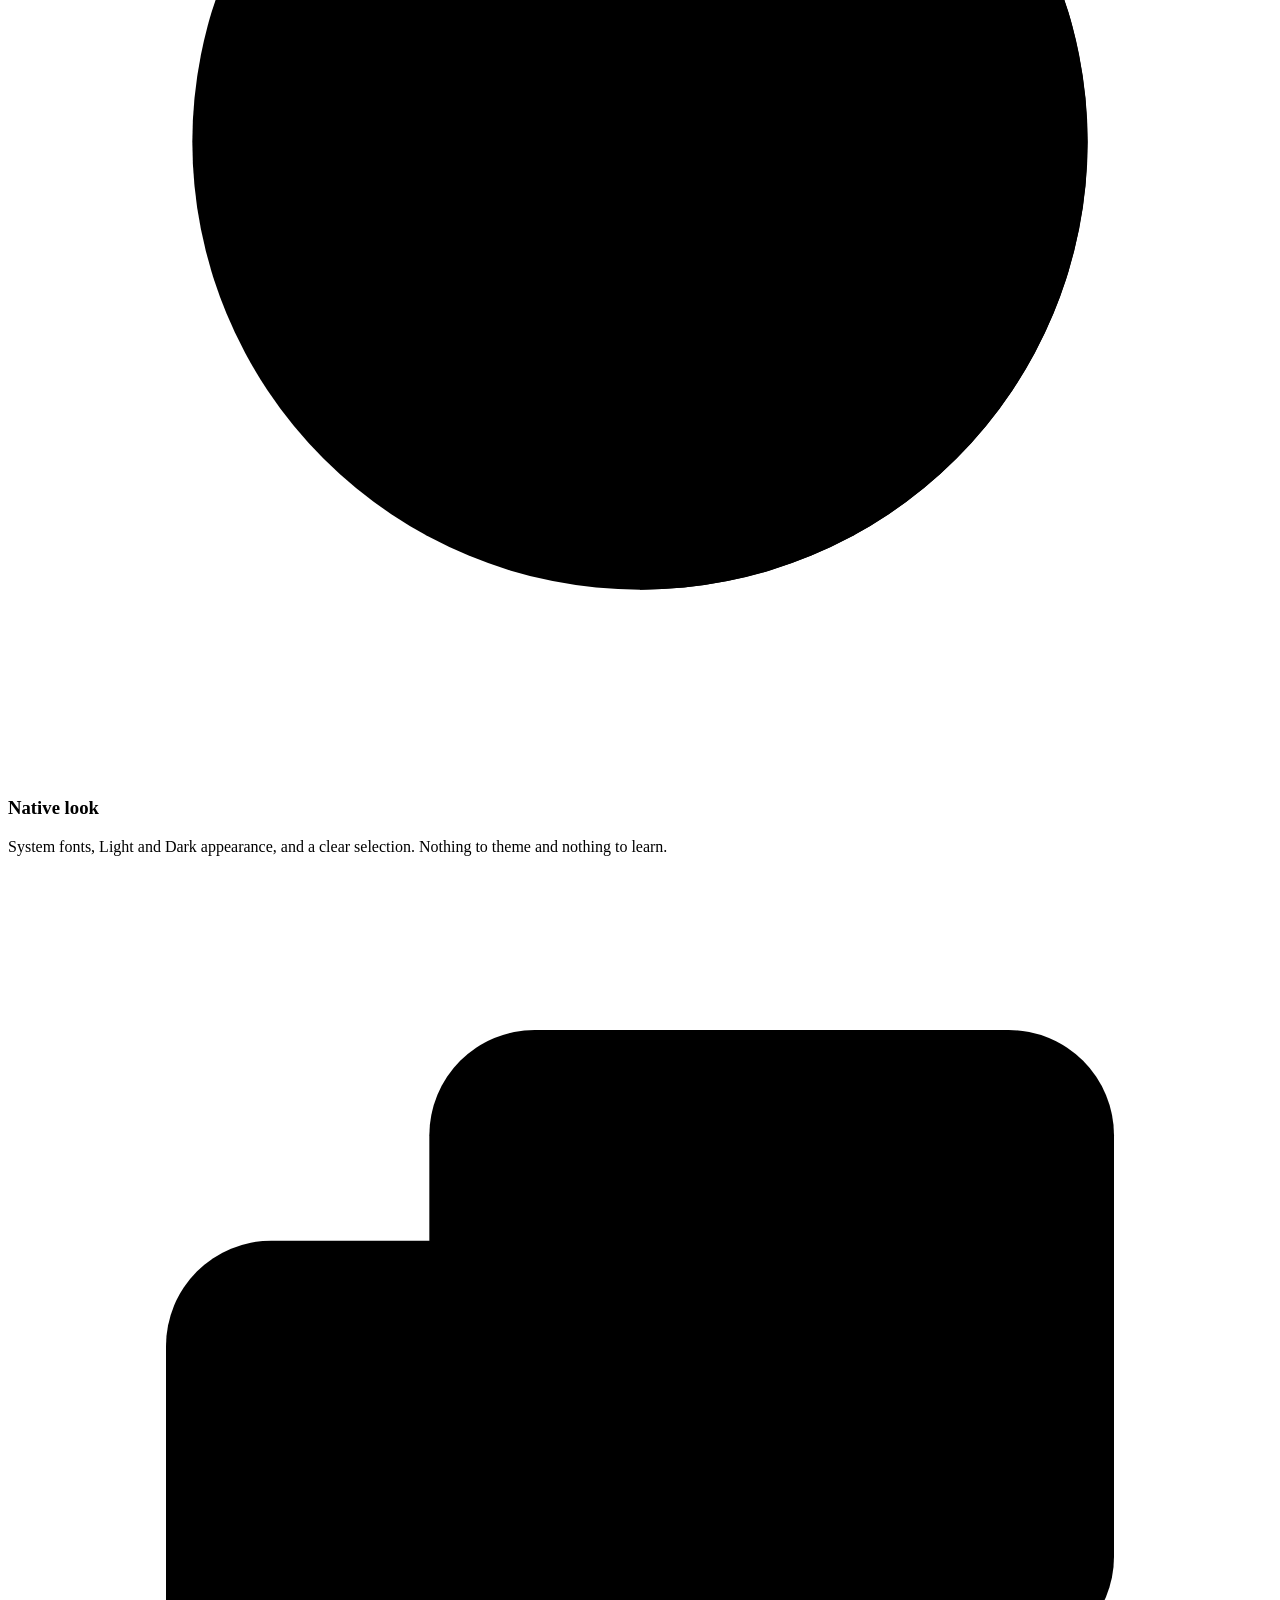
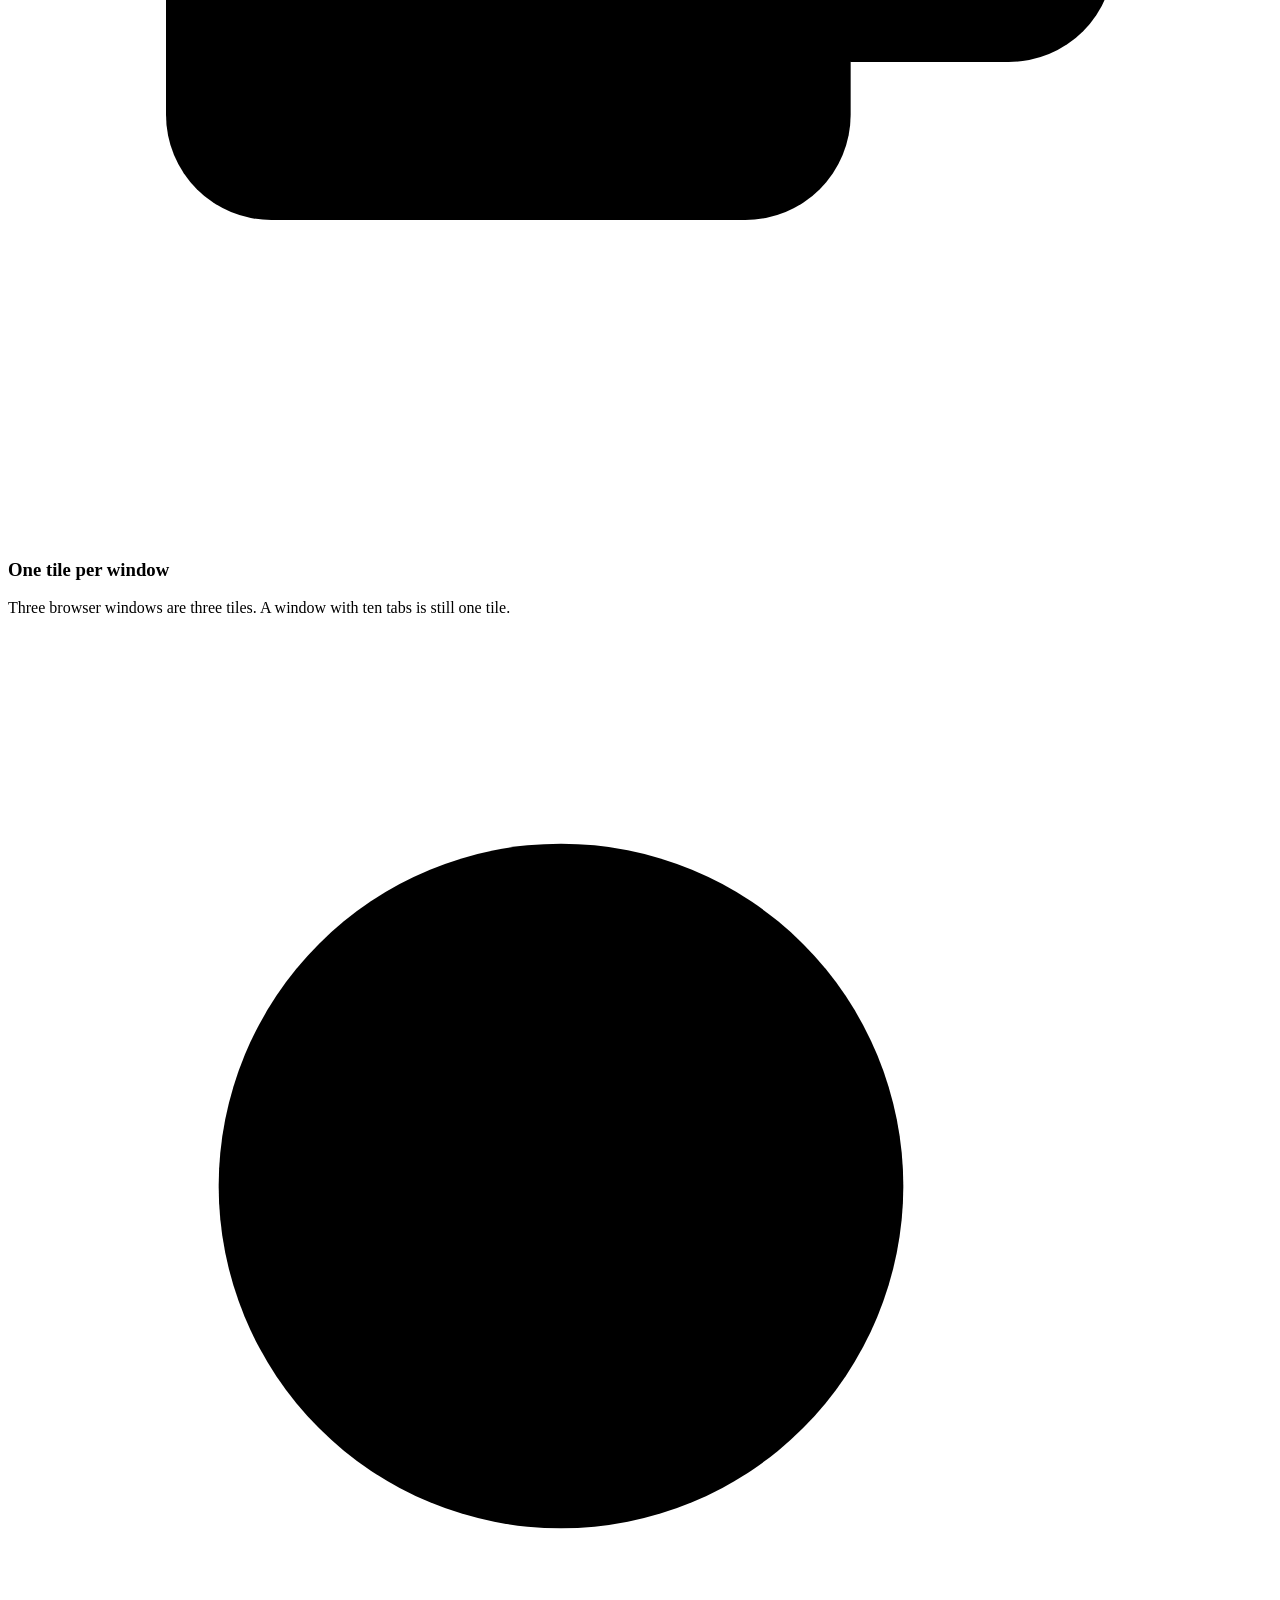
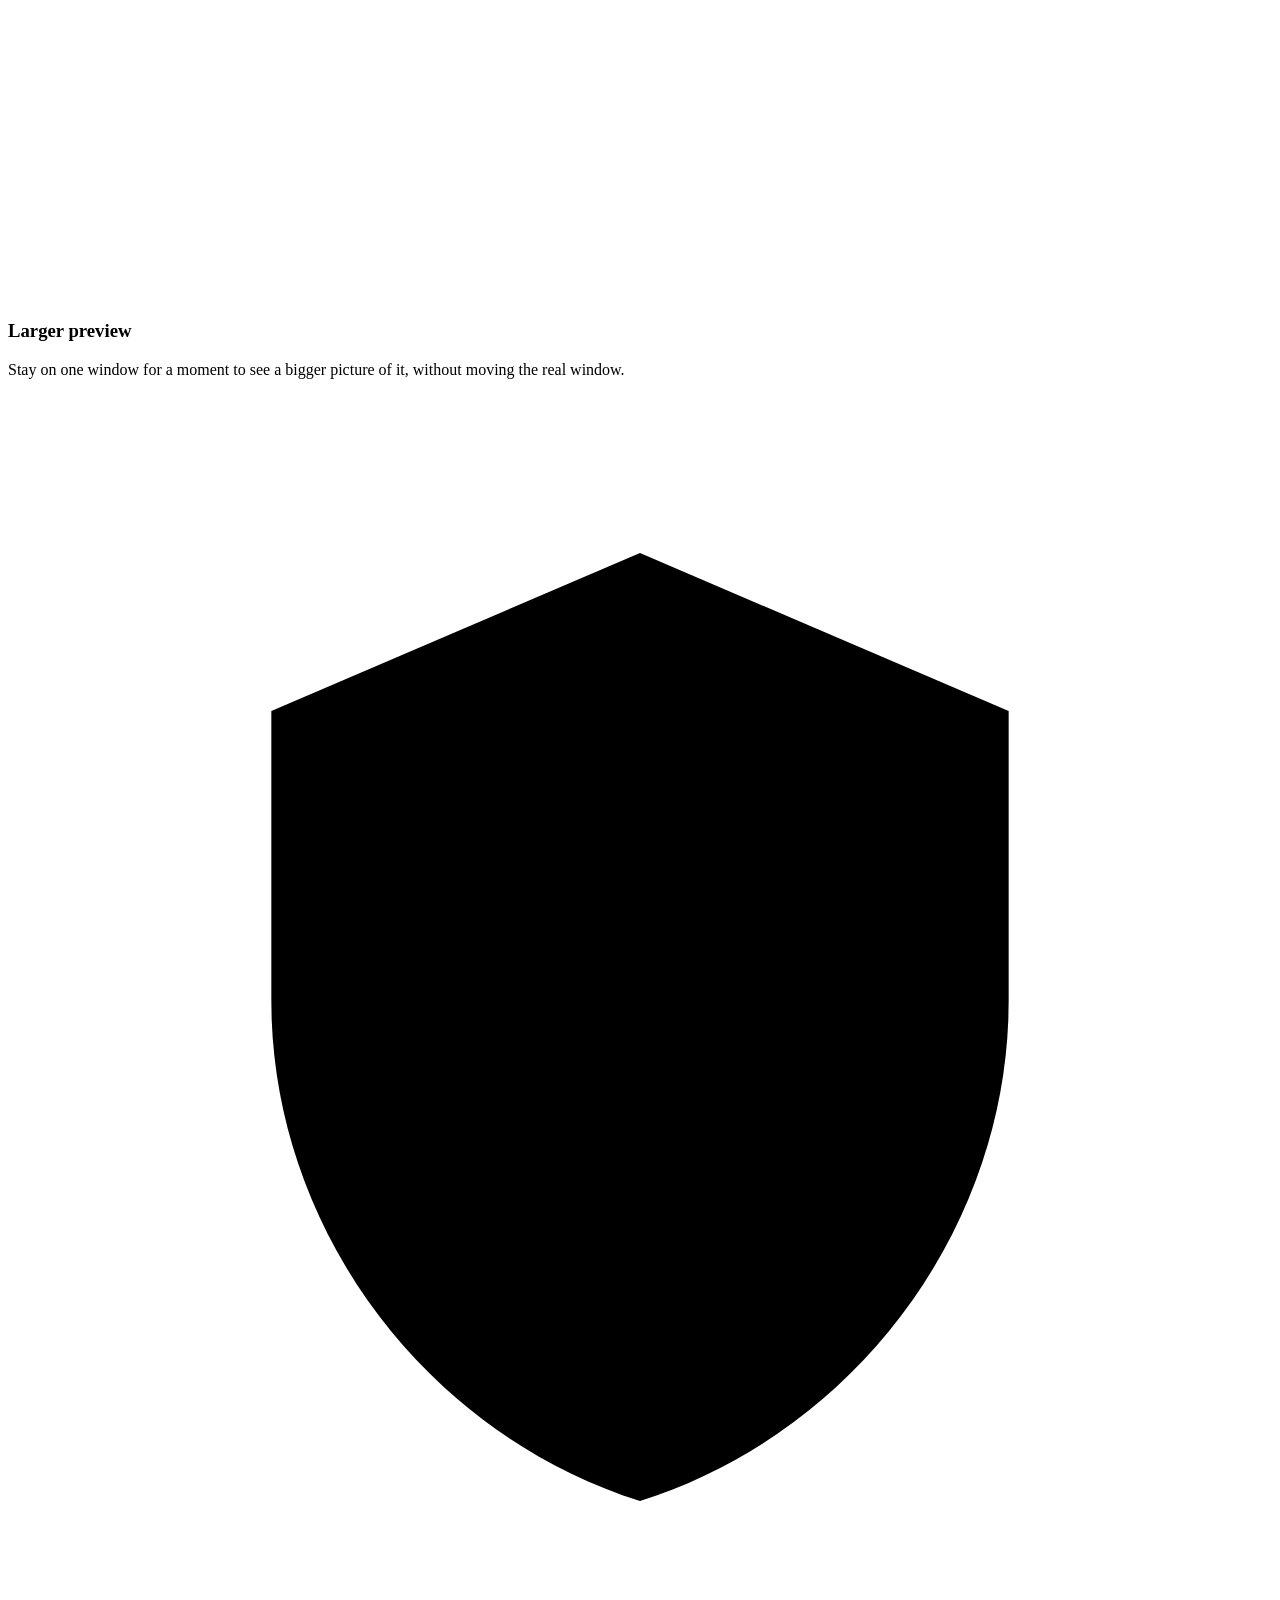
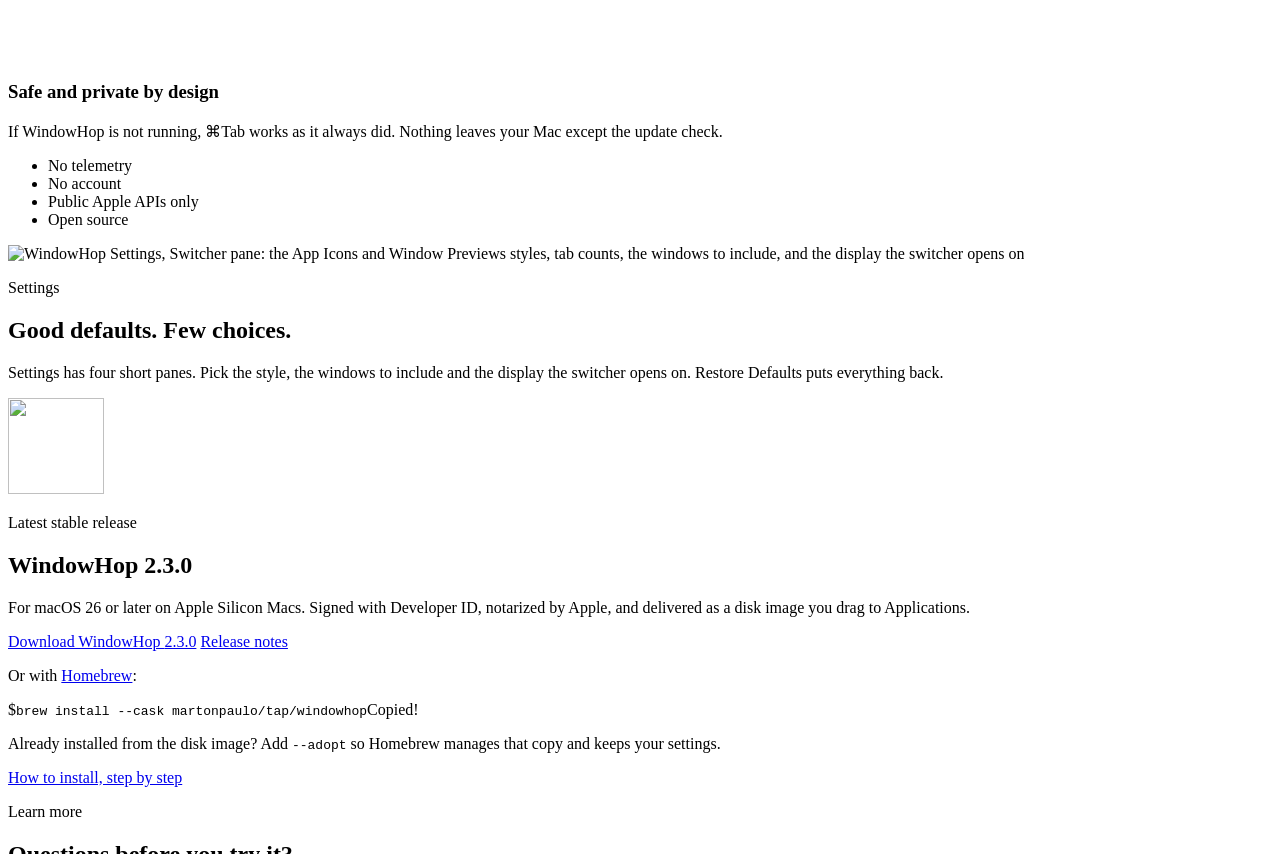
==== commit 830738e7: "feat(site): plain release-note lists, a phone-friendly comparison, current section in the header - R" ====
--- a/site/index.html
+++ b/site/index.html
@@ -70,8 +70,8 @@
       </a>
       <nav aria-label="Page sections">
         <a href="#features">Features</a>
+        <a href="/alttab-alternative/">Compare</a>
         <a href="/help/">Help</a>
-        <a href="/alttab-alternative/">Compare</a>
         <a href="/release-notes/">Releases</a>
         <a href="#download">Download</a>
       </nav>
@@ -82,9 +82,9 @@
     <section class="hero" id="top" aria-labelledby="hero-title">
       <div class="hero-copy">
         <img class="hero-icon" src="/assets/app-icon.png" width="128" height="128" alt="WindowHop application icon">
-        <p class="eyebrow">Free and open source · No telemetry · macOS 26 or later · Apple Silicon</p>
+        <p class="eyebrow">A native window switcher for macOS</p>
         <h1 id="hero-title">Switch between windows, not just apps.</h1>
-        <p class="hero-summary">A native window switcher for macOS.</p>
+        <p class="hero-summary">Free and open source, with no telemetry. It runs on Apple silicon Macs with macOS 26 or later.</p>
         <div class="actions">
           <a target="_blank" class="button primary" href="https://github.com/martonpaulo/windowhop/releases/latest/download/WindowHop-2.3.0.dmg" rel="noopener">Download WindowHop <span data-site-version>2.3.0</span></a>
         </div>
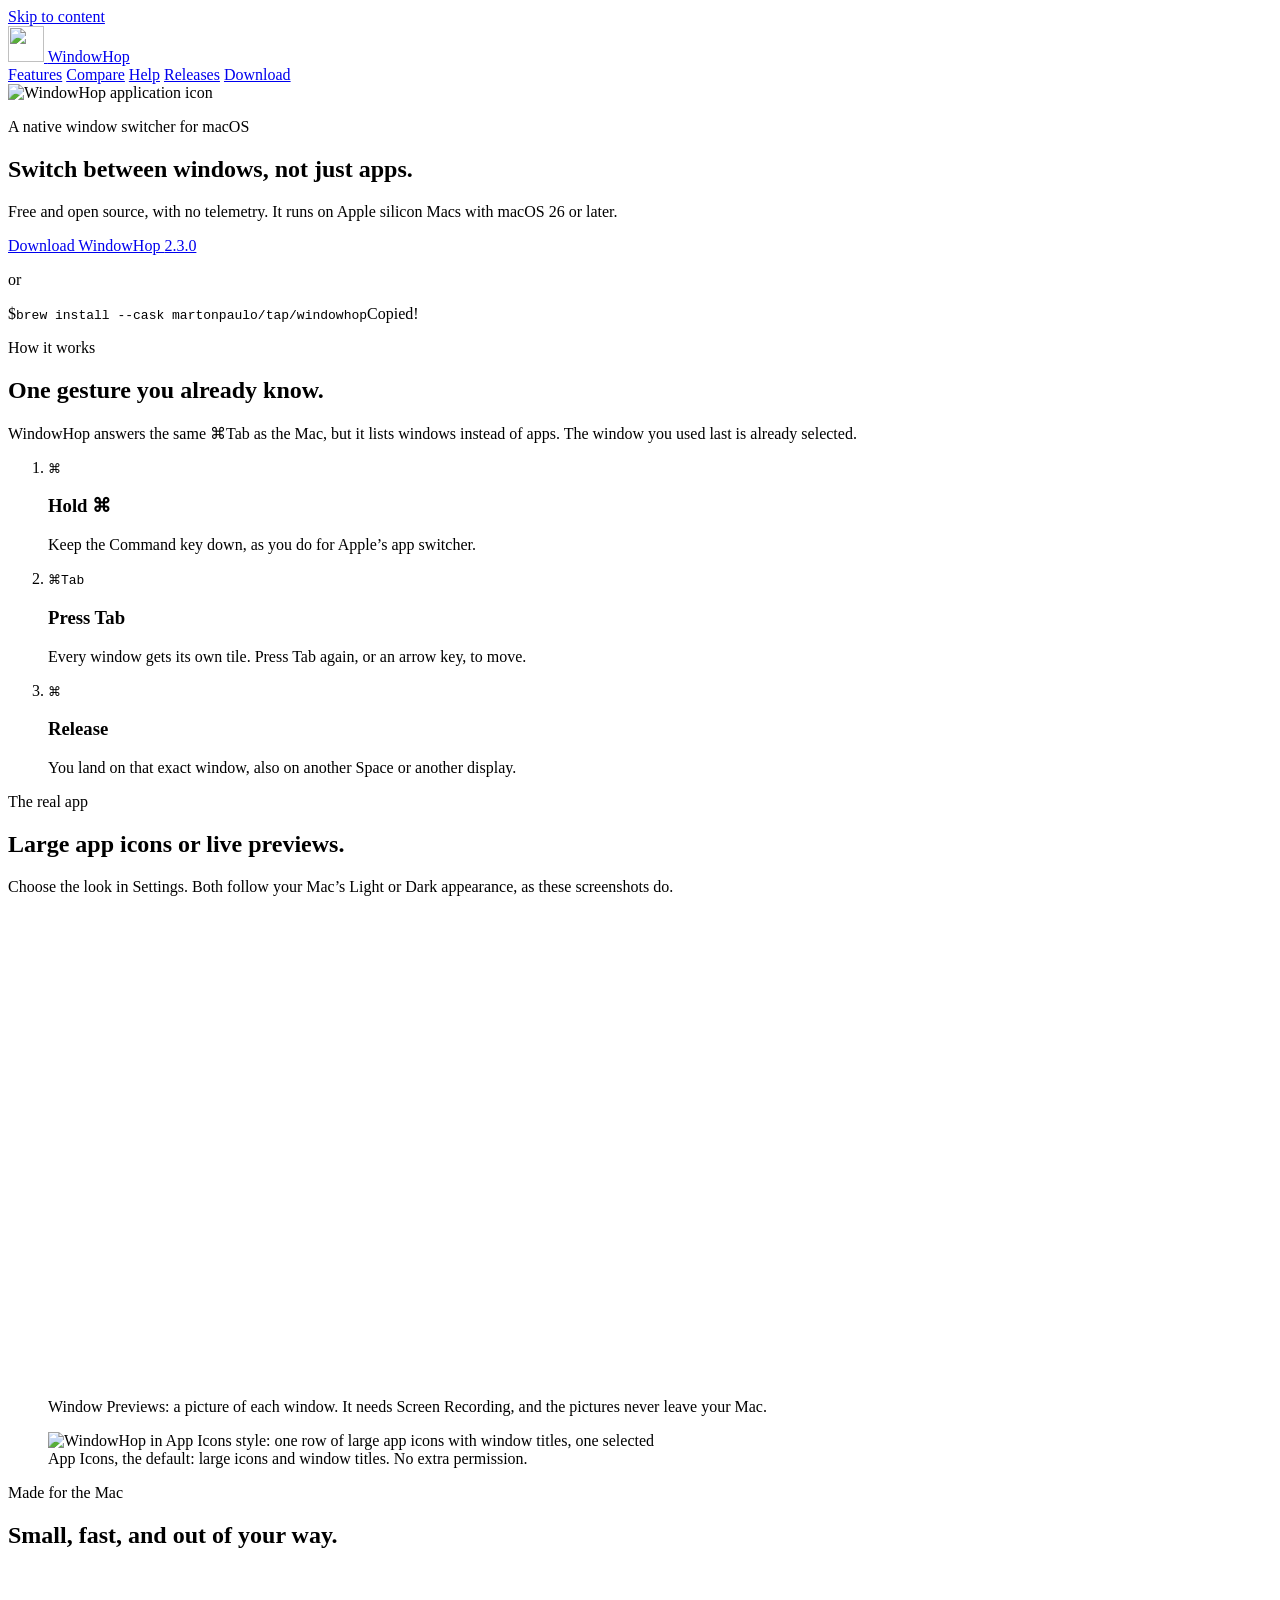
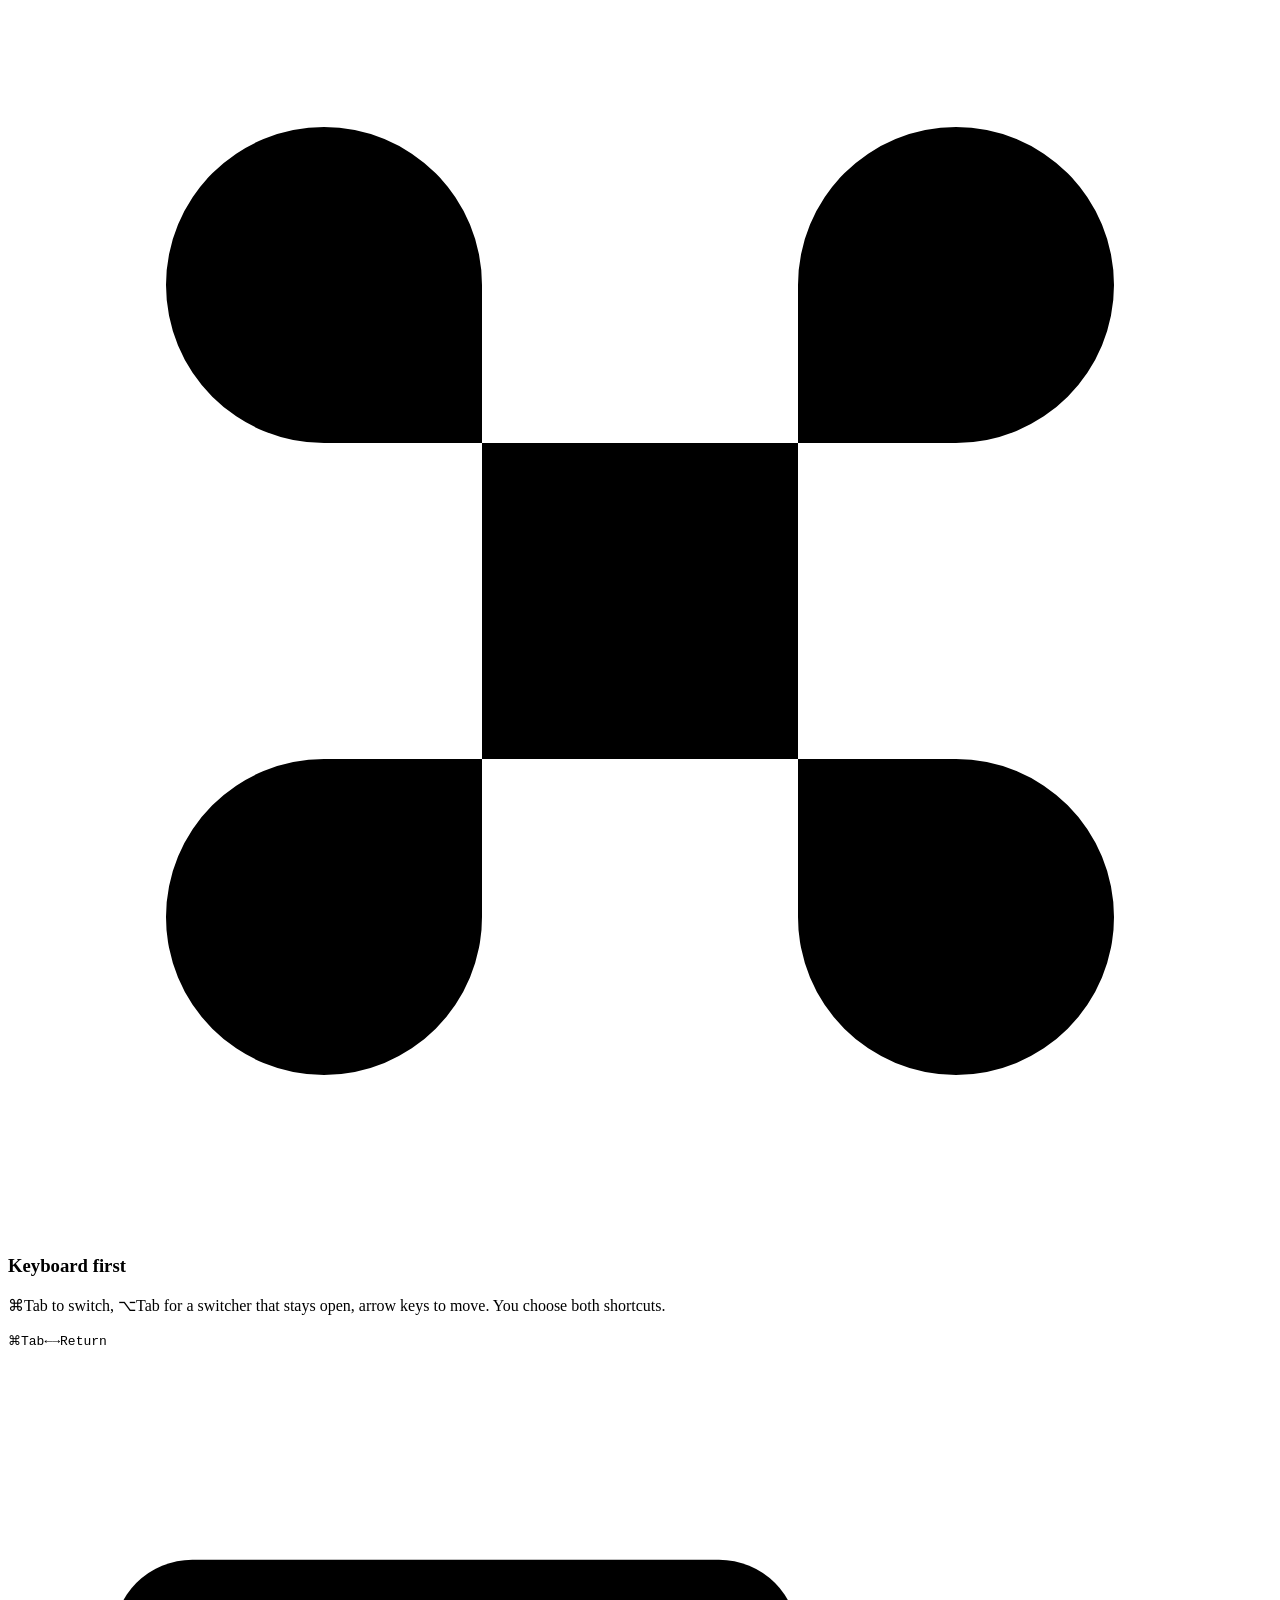
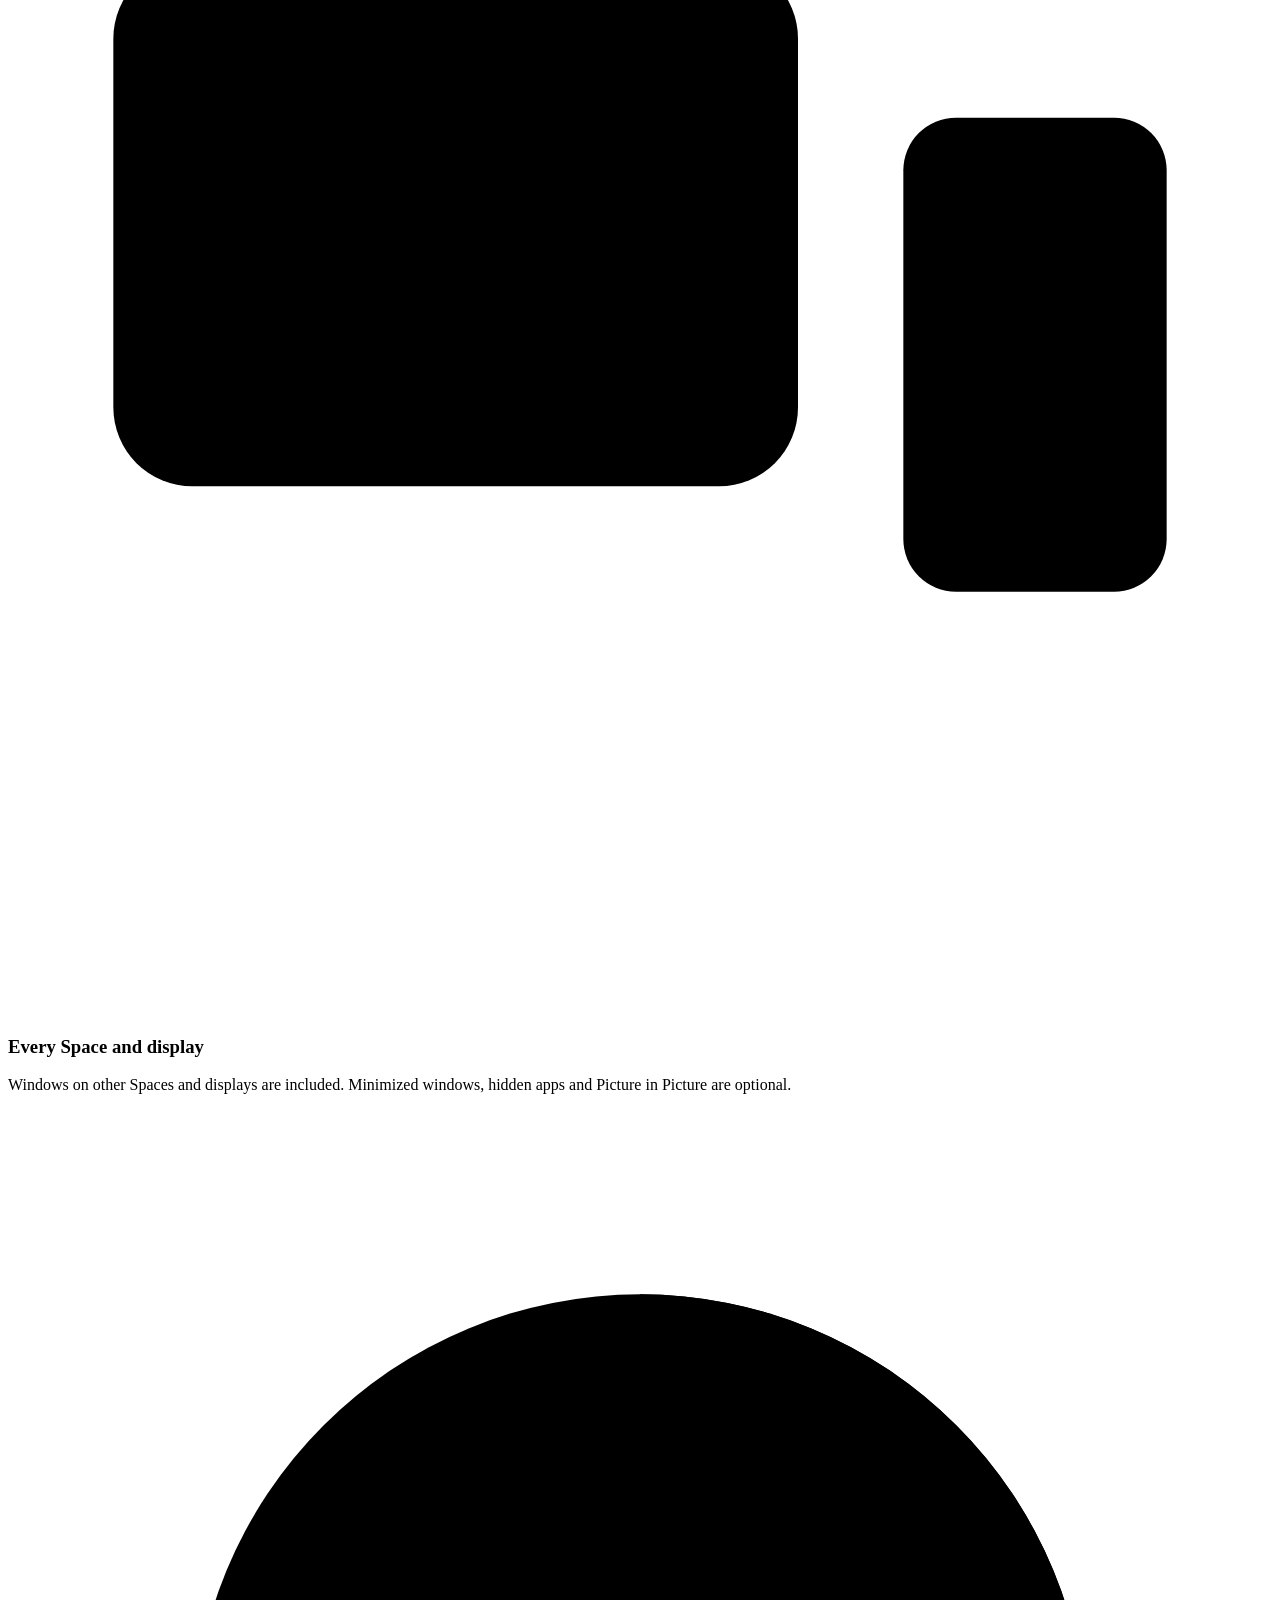
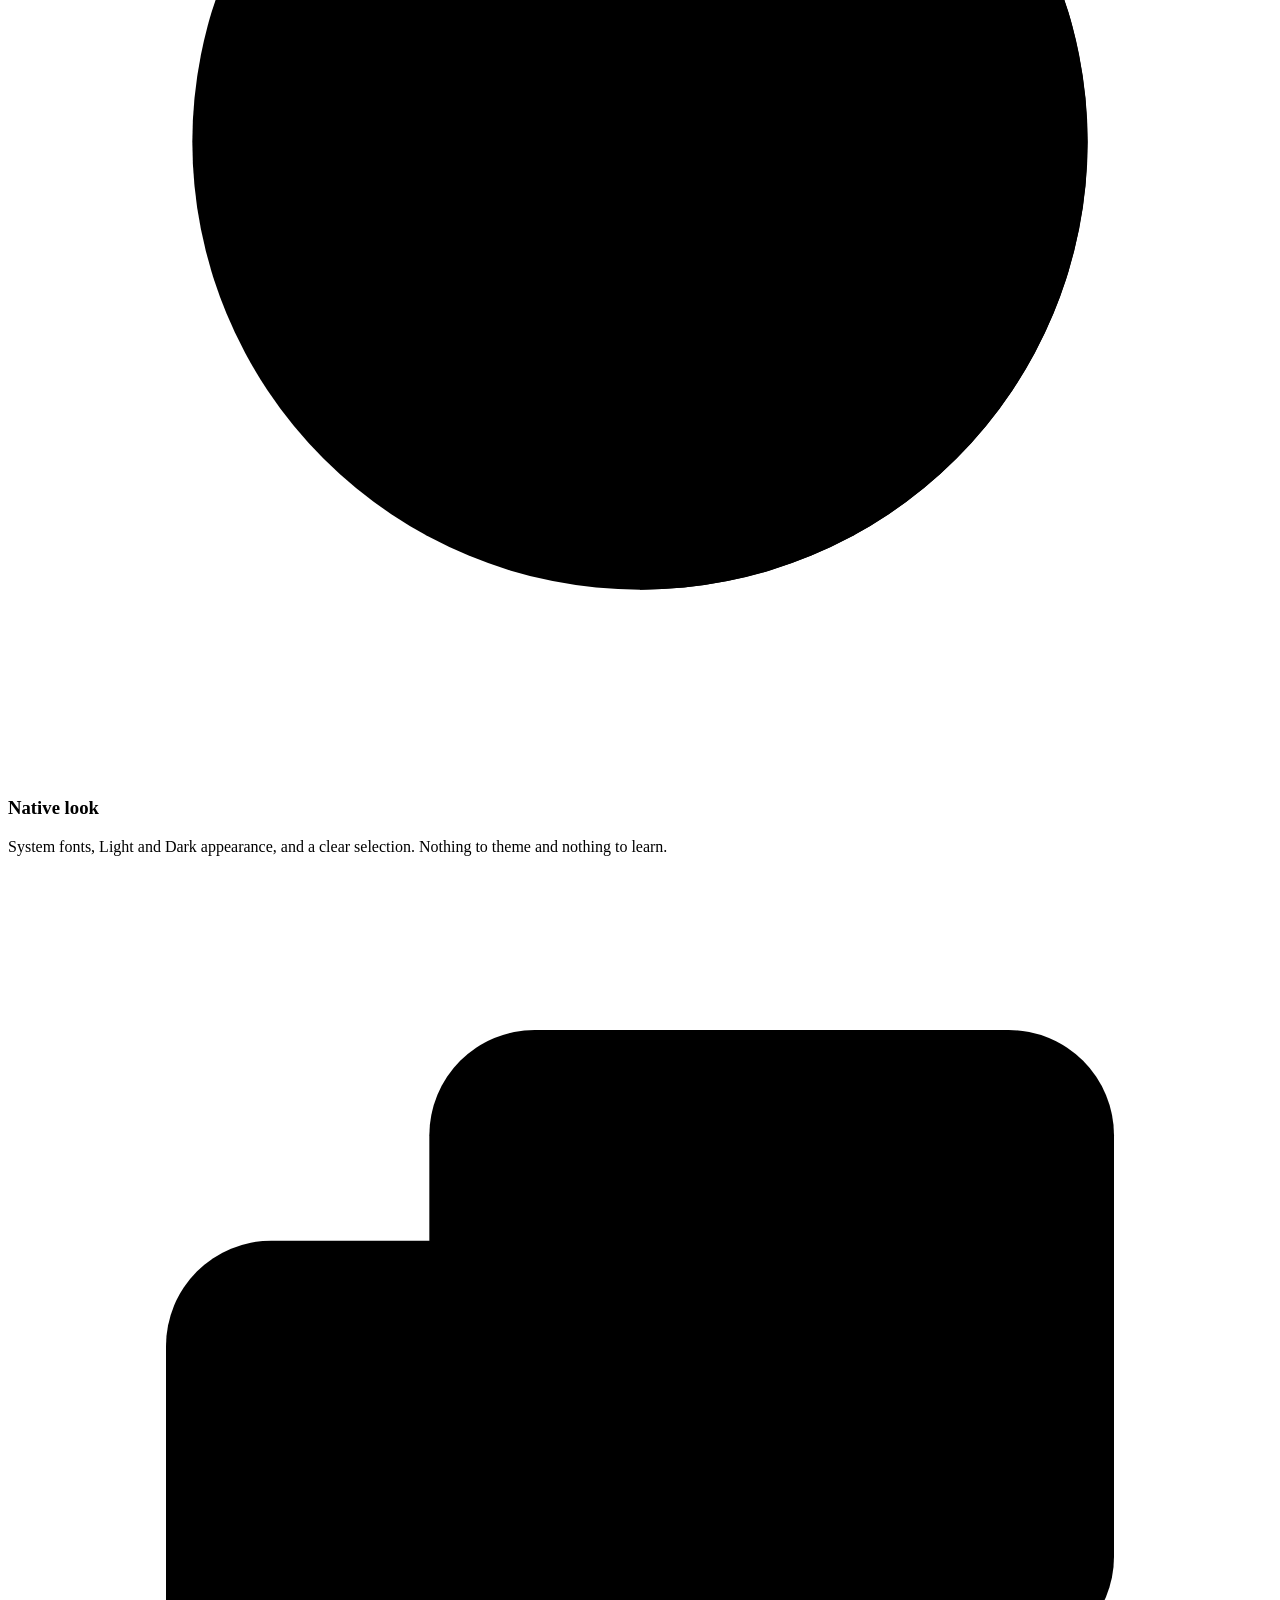
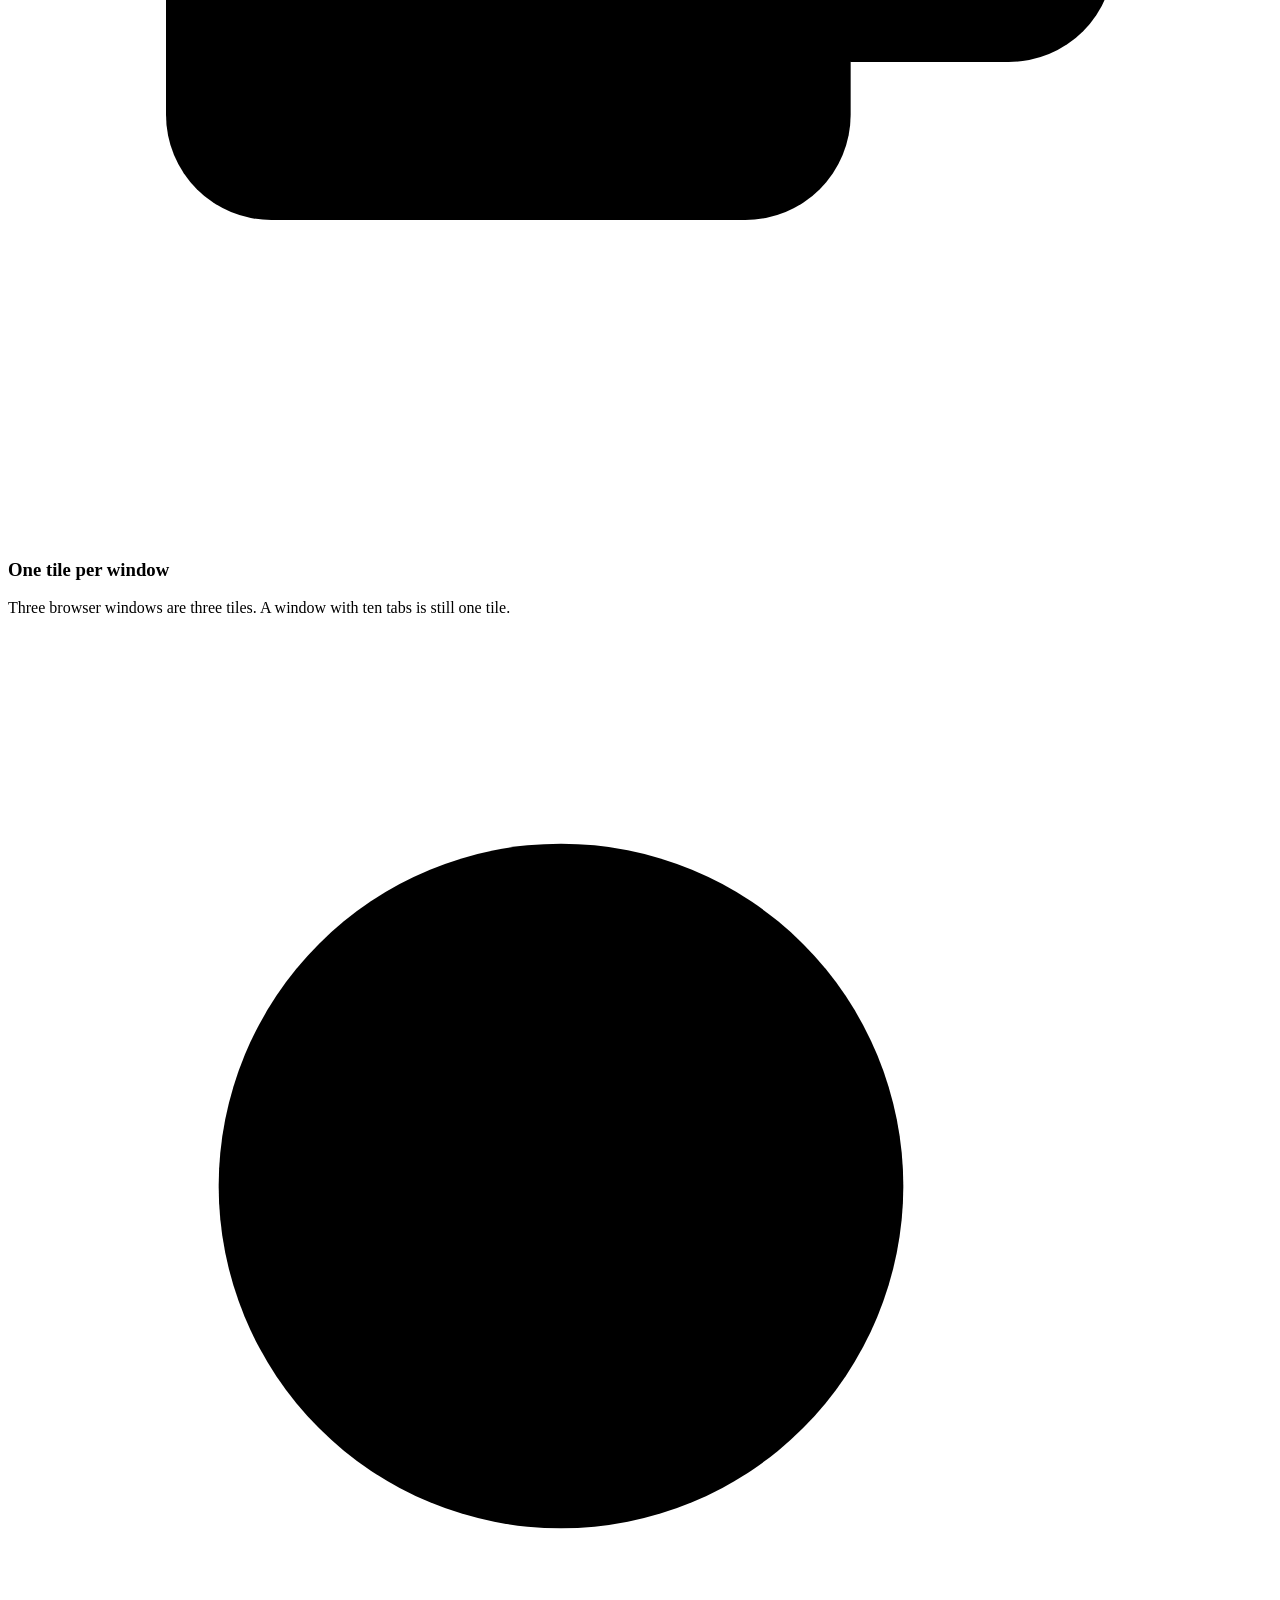
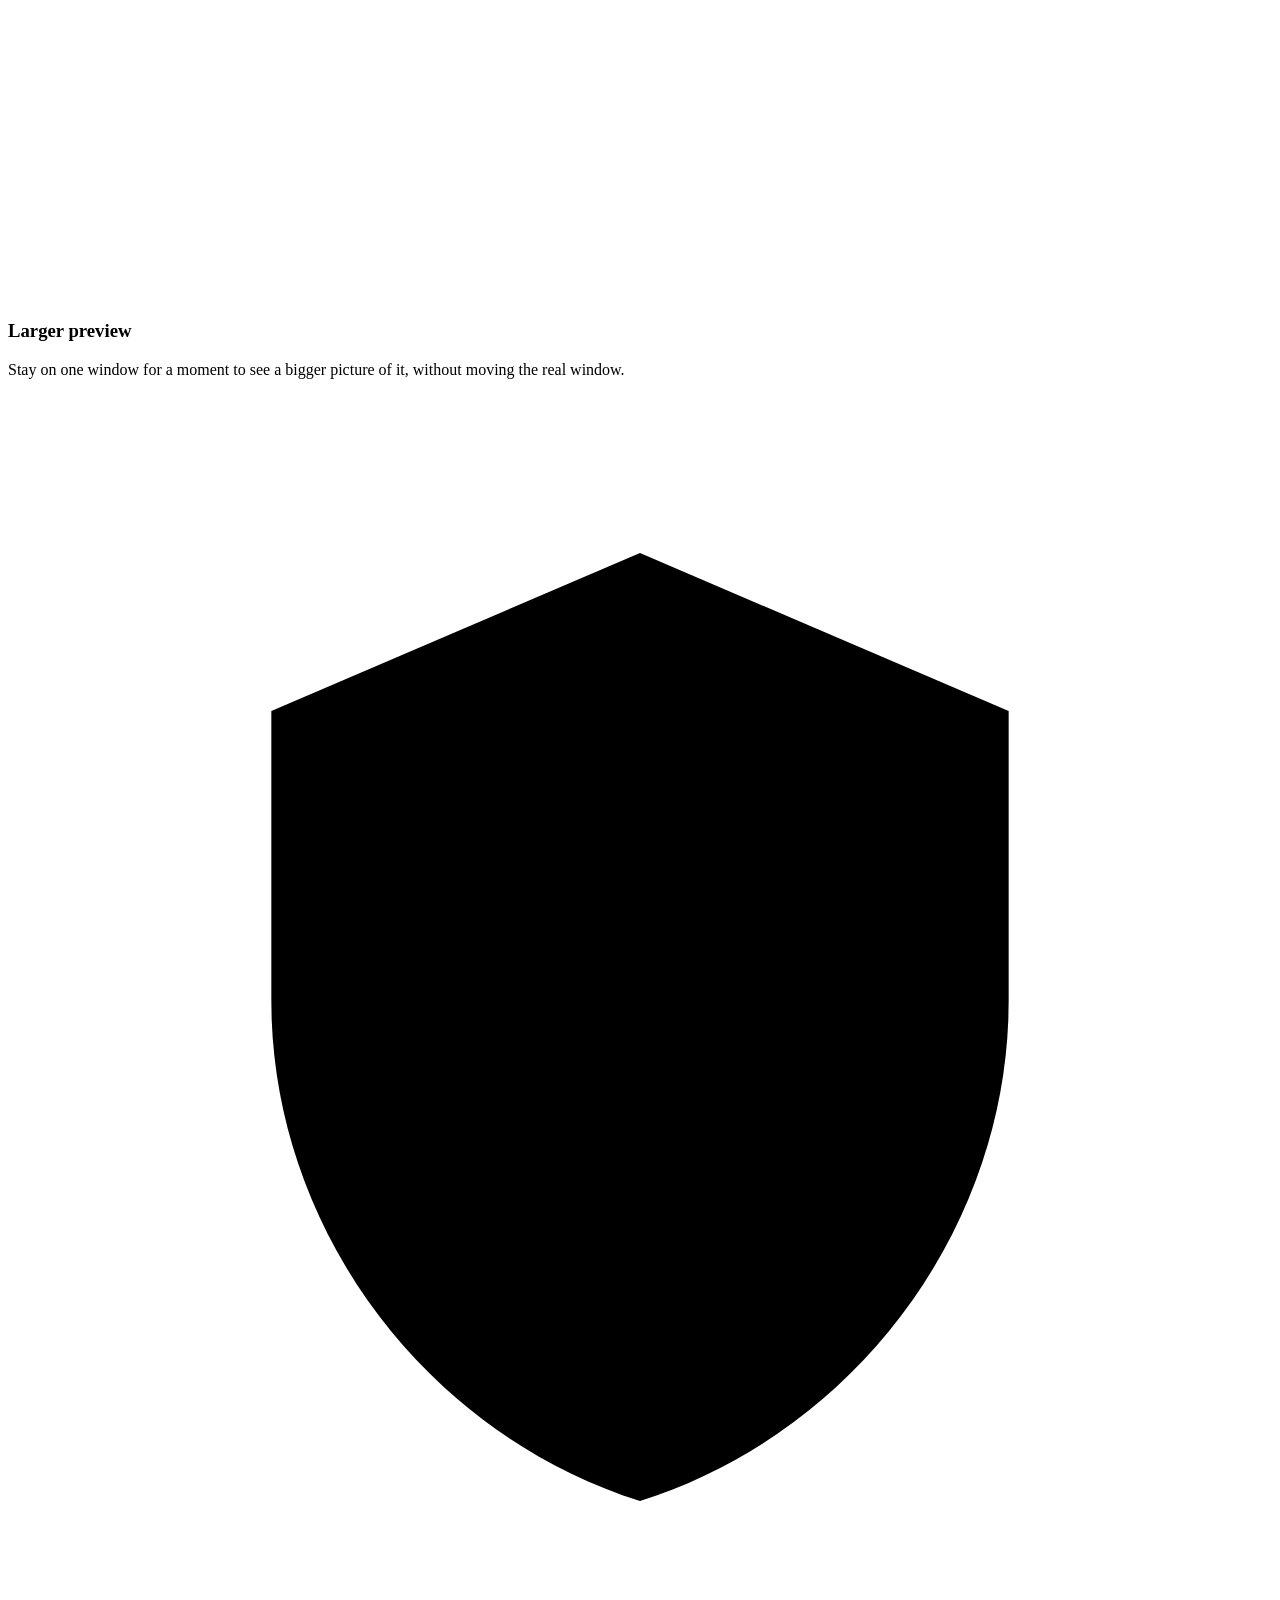
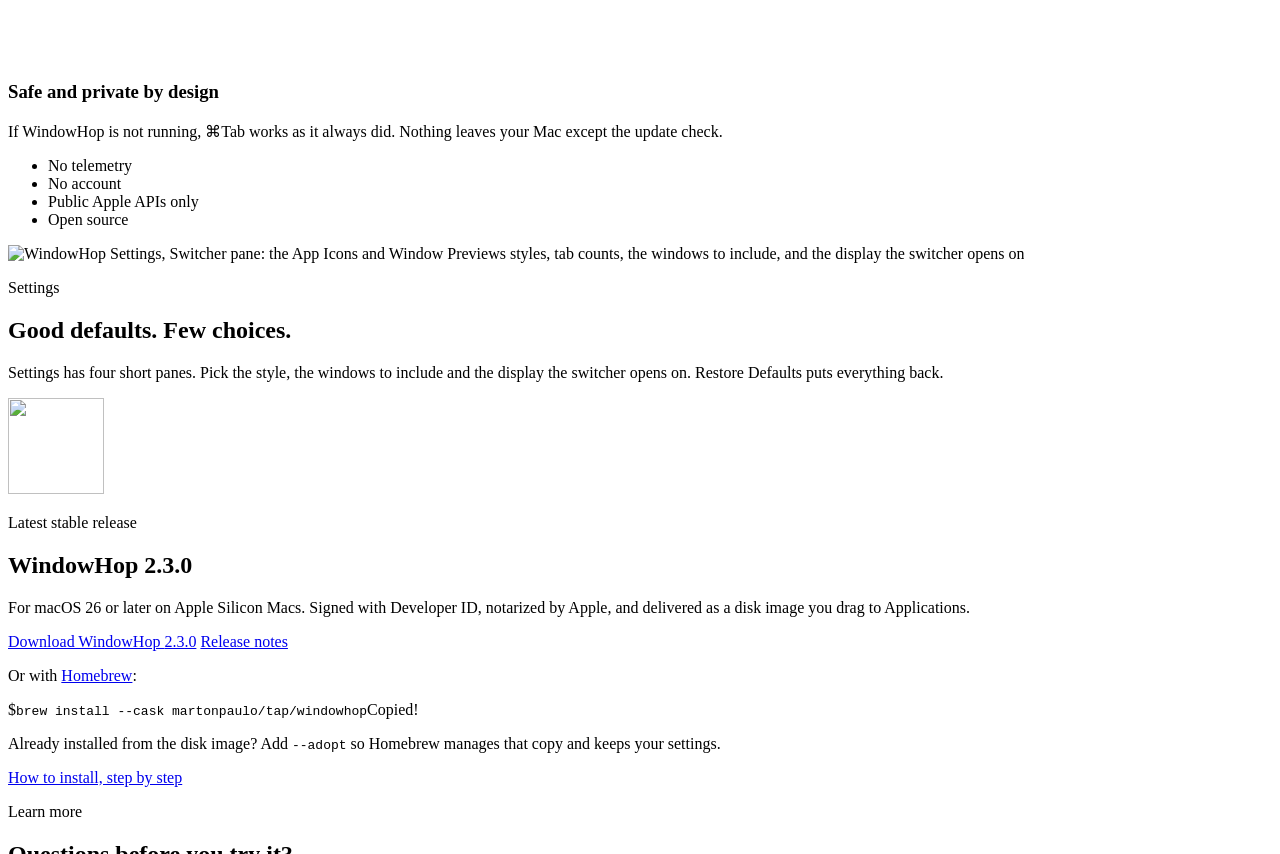
==== commit c2d64950: "feat(site): list Report an Issue… before GitHub in the footer Co-Authored-By: Claude Opus 5.5 <norep" ====
--- a/site/index.html
+++ b/site/index.html
@@ -89,7 +89,7 @@
           <a target="_blank" class="button primary" href="https://github.com/martonpaulo/windowhop/releases/latest/download/WindowHop-2.3.0.dmg" rel="noopener">Download WindowHop <span data-site-version>2.3.0</span></a>
         </div>
         <p class="hero-or">or</p>
-        <p class="command" data-copy><span class="command-prompt" aria-hidden="true">$</span><code>brew install --cask martonpaulo/tap/windowhop</code><span class="command-action" aria-hidden="true"><span class="command-icon"></span><span class="command-done">Copied!</span></span><span class="visually-hidden" aria-live="polite"></span></p>
+        <p class="command" data-copy><span class="command-prompt" aria-hidden="true">$</span><code>brew install <span class="flag">--cask</span> martonpaulo/tap/windowhop</code><span class="command-action" aria-hidden="true"><span class="command-icon"></span><span class="command-done">Copied!</span></span><span class="visually-hidden" aria-live="polite"></span></p>
         <!-- Filled at deploy time by scripts/render-download-count.sh with the download and
              GitHub star counts; stays hidden when GitHub's API is unavailable. -->
         <p class="hero-stats" id="hero-stats" hidden></p>
@@ -226,8 +226,8 @@
         <a class="button secondary" href="/release-notes/2.3.0/">Release notes</a>
       </div>
       <p class="command-label">Or with <a target="_blank" href="https://github.com/martonpaulo/homebrew-tap" rel="noopener">Homebrew</a>:</p>
-      <p class="command" data-copy><span class="command-prompt" aria-hidden="true">$</span><code>brew install --cask martonpaulo/tap/windowhop</code><span class="command-action" aria-hidden="true"><span class="command-icon"></span><span class="command-done">Copied!</span></span><span class="visually-hidden" aria-live="polite"></span></p>
-      <p class="command-note">Already installed from the disk image? Add <code>--adopt</code> so Homebrew manages that copy and keeps your settings.</p>
+      <p class="command" data-copy><span class="command-prompt" aria-hidden="true">$</span><code>brew install <span class="flag">--cask</span> martonpaulo/tap/windowhop</code><span class="command-action" aria-hidden="true"><span class="command-icon"></span><span class="command-done">Copied!</span></span><span class="visually-hidden" aria-live="polite"></span></p>
+      <p class="command-note">Already installed from the disk image? Add <code><span class="flag">--adopt</span></code> so Homebrew manages that copy and keeps your settings.</p>
       <!-- Filled at deploy time by scripts/render-download-count.sh; stays hidden
            when GitHub's API is unavailable. The page never fetches it. -->
       <p class="download-count" id="download-count" hidden></p>
@@ -263,8 +263,8 @@
     <div class="site-footer-inner">
       <p>Developed by Marton Paulo · GPL-3.0 licensed · © <span data-site-year>2026</span> WindowHop contributors.</p>
       <nav aria-label="Site links">
+        <a target="_blank" href="https://github.com/martonpaulo/windowhop/issues/new?template=bug_report.yml" rel="noopener">Report an Issue…</a>
         <a target="_blank" href="https://github.com/martonpaulo/windowhop" rel="noopener">GitHub</a>
-        <a target="_blank" href="https://github.com/martonpaulo/windowhop/issues/new?template=bug_report.yml" rel="noopener">Report an Issue…</a>
       </nav>
     </div>
   </footer>
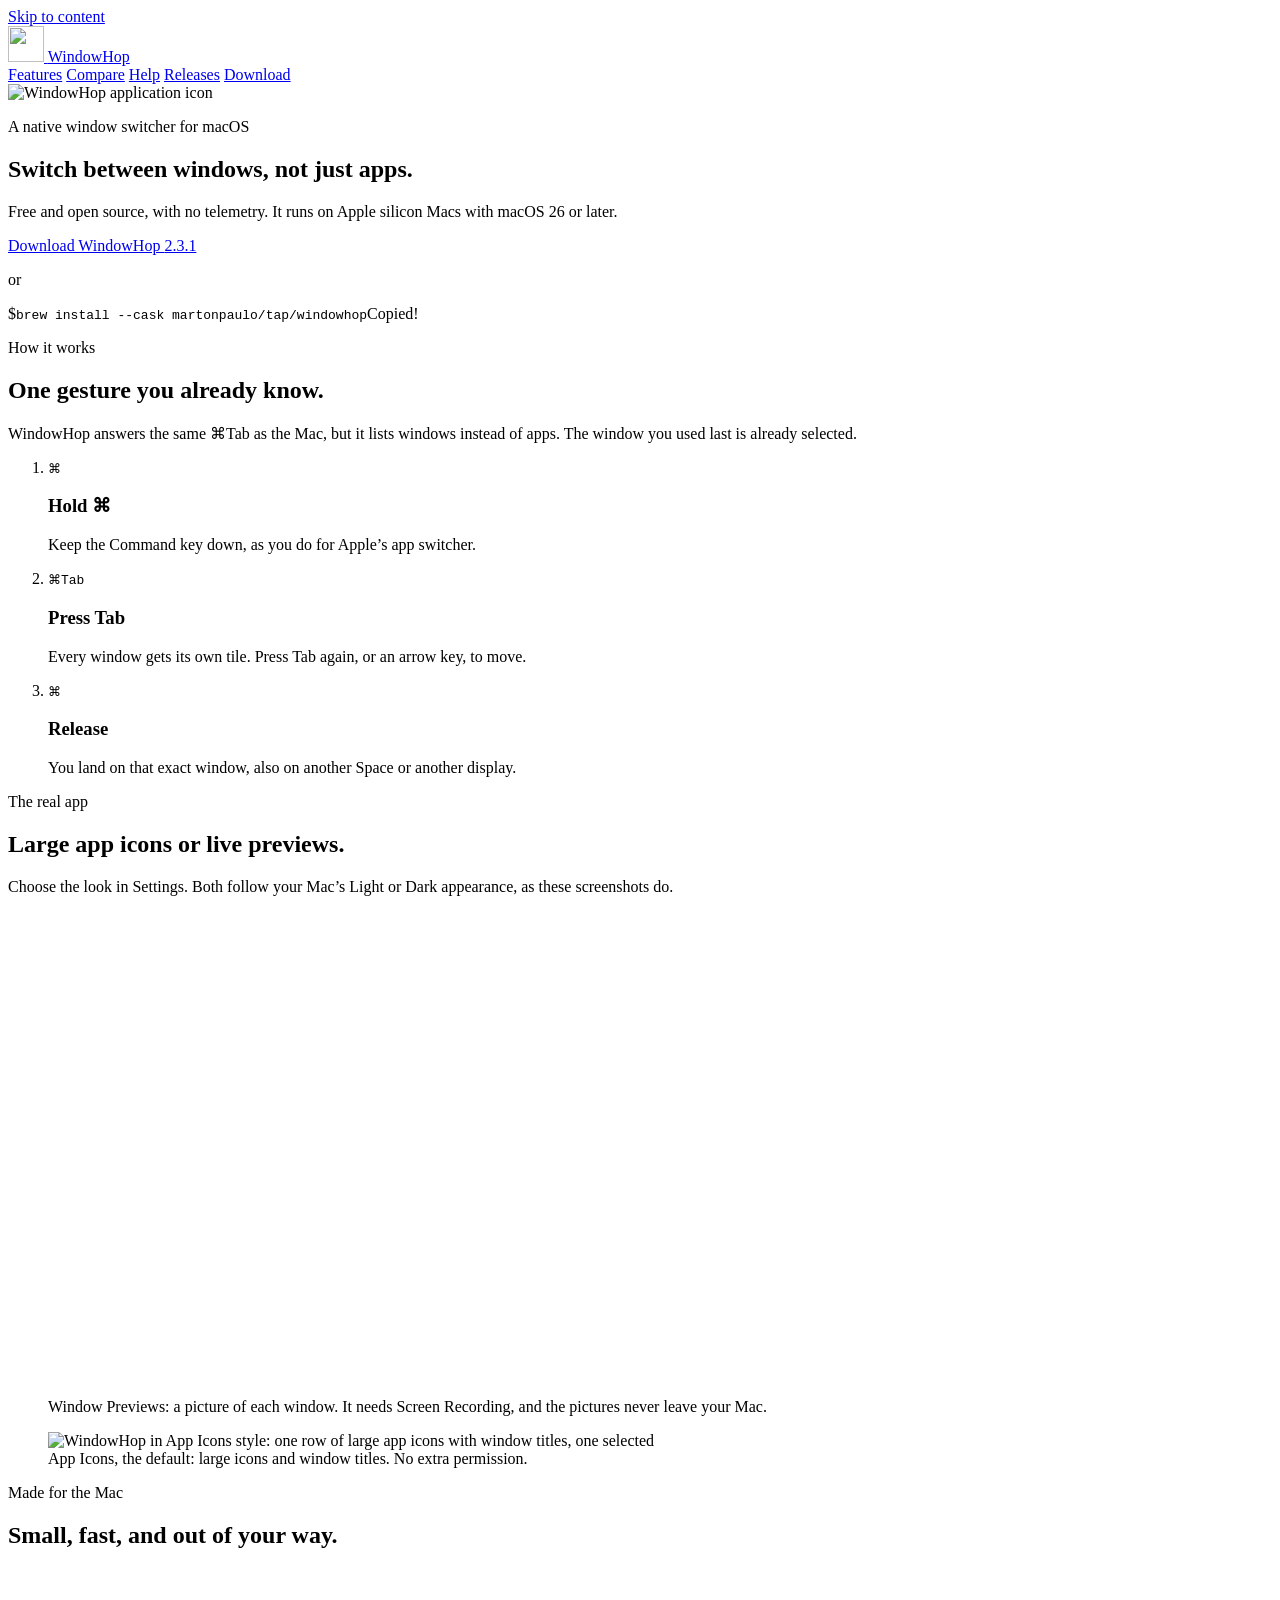
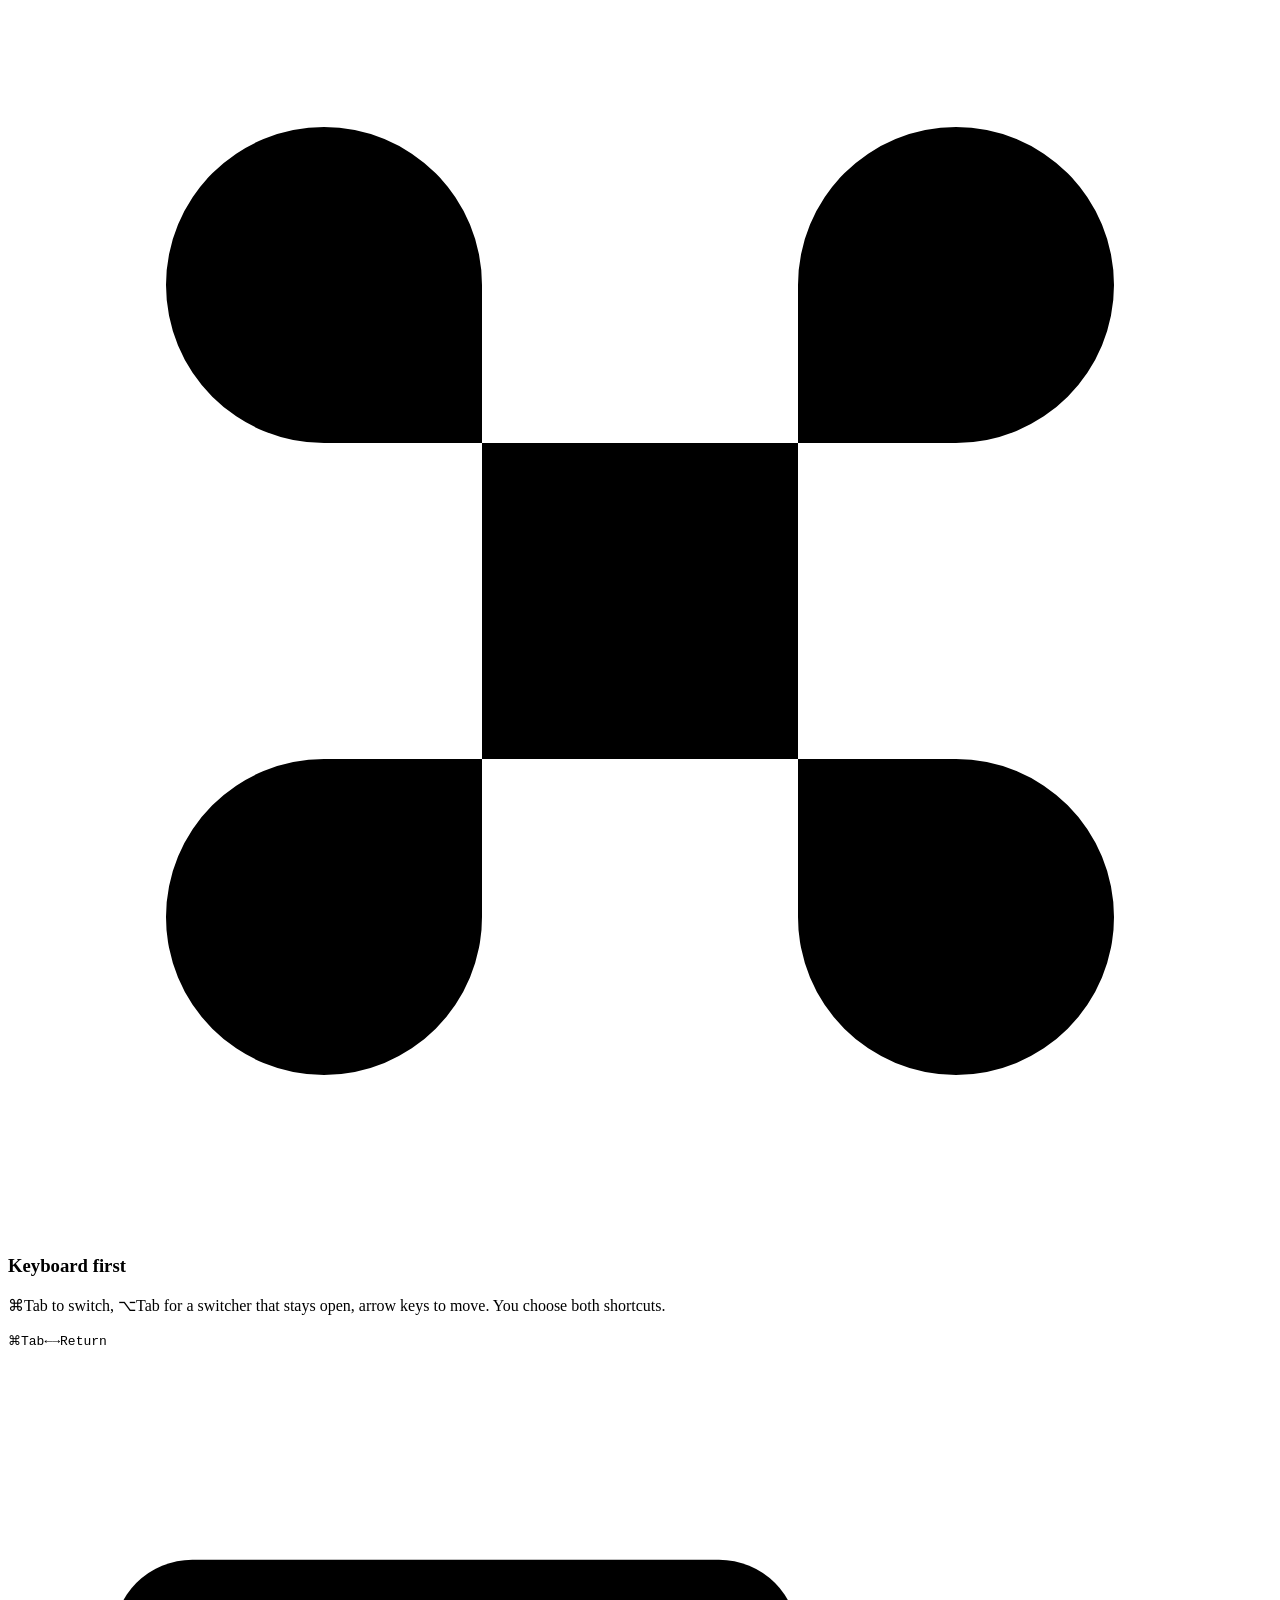
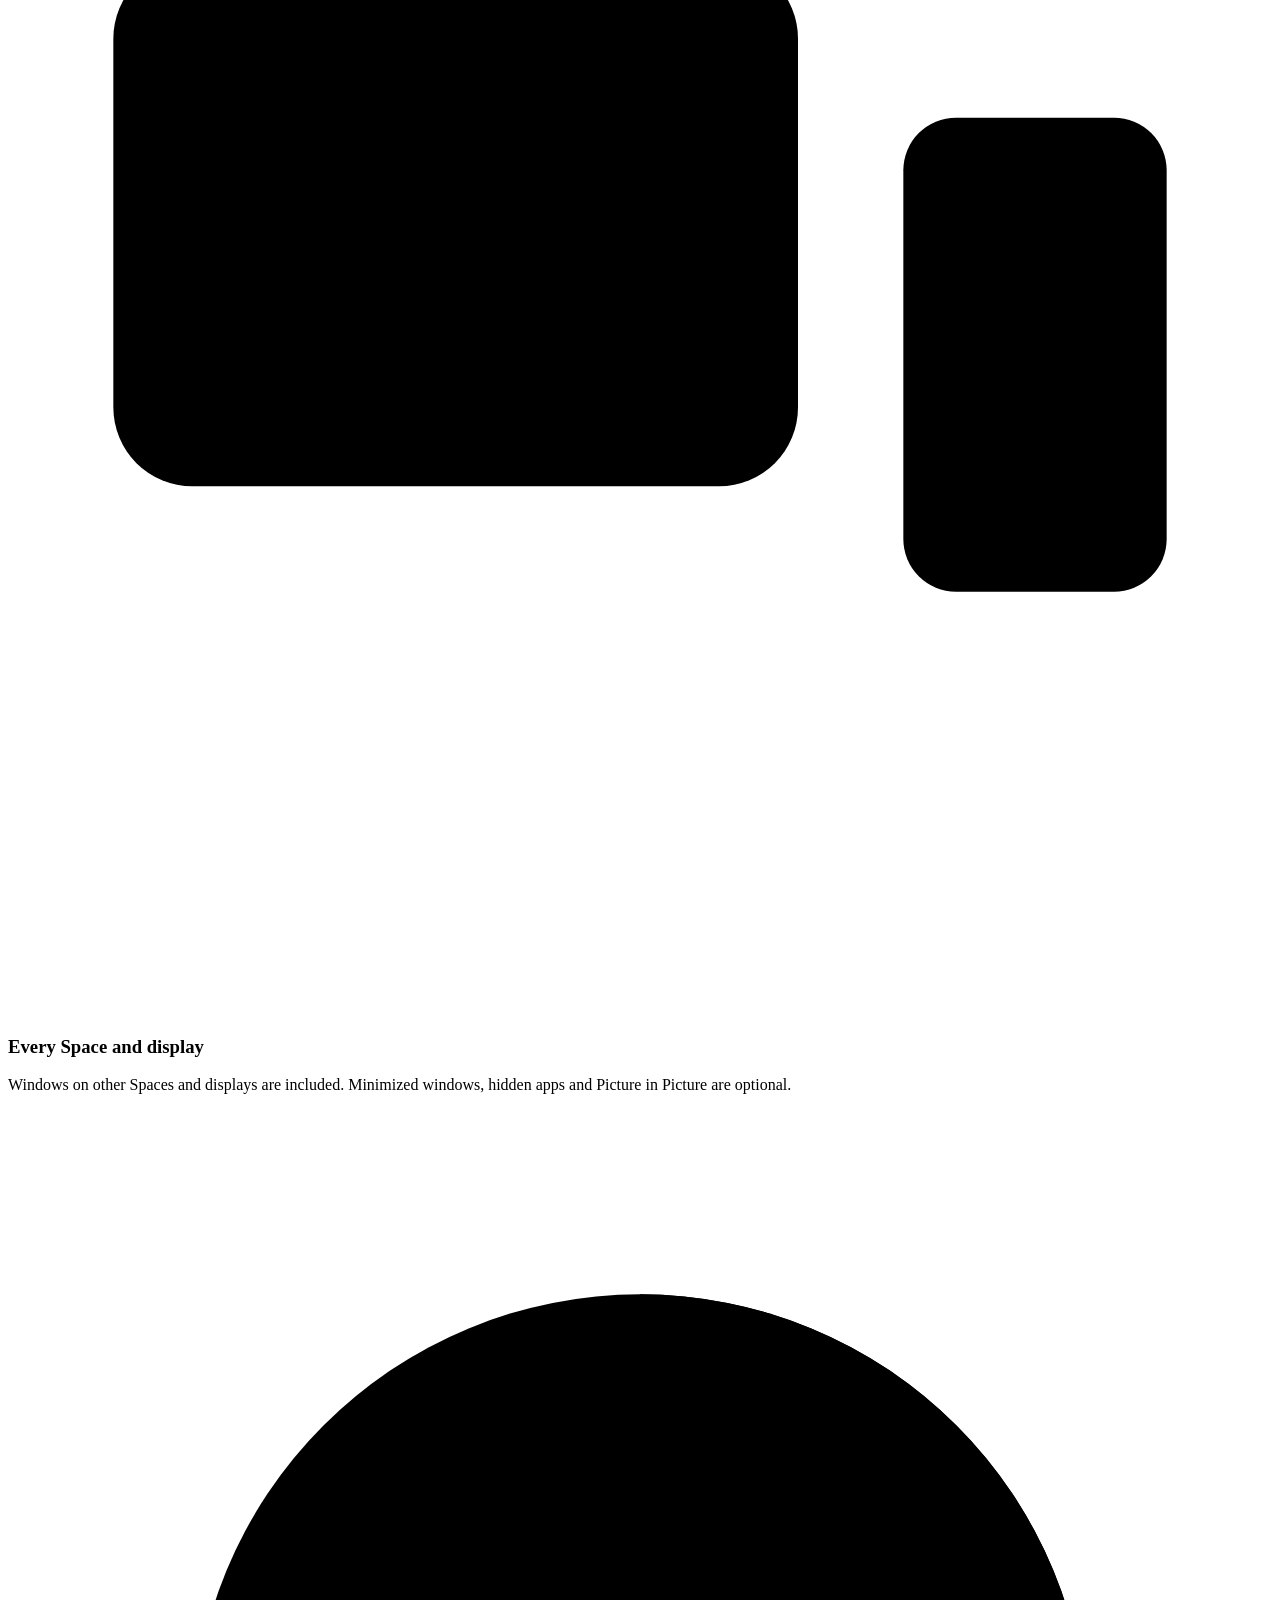
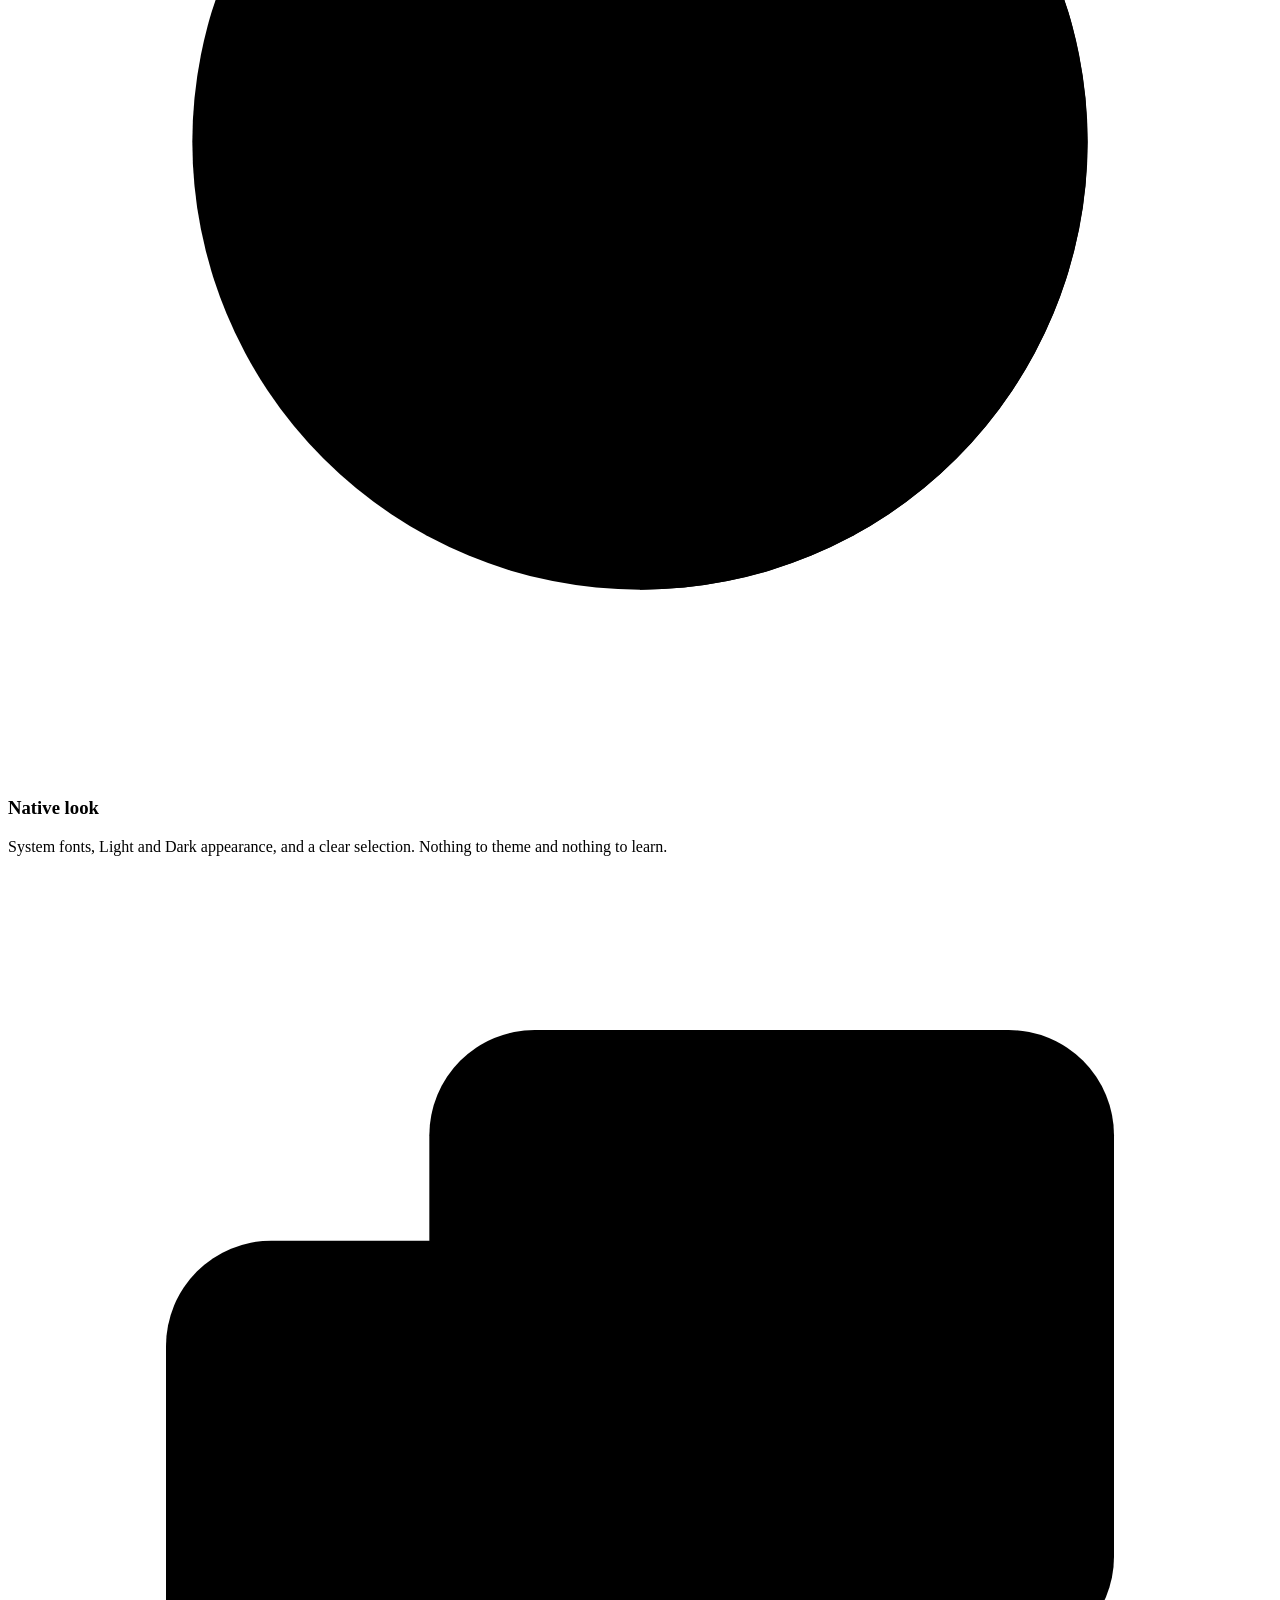
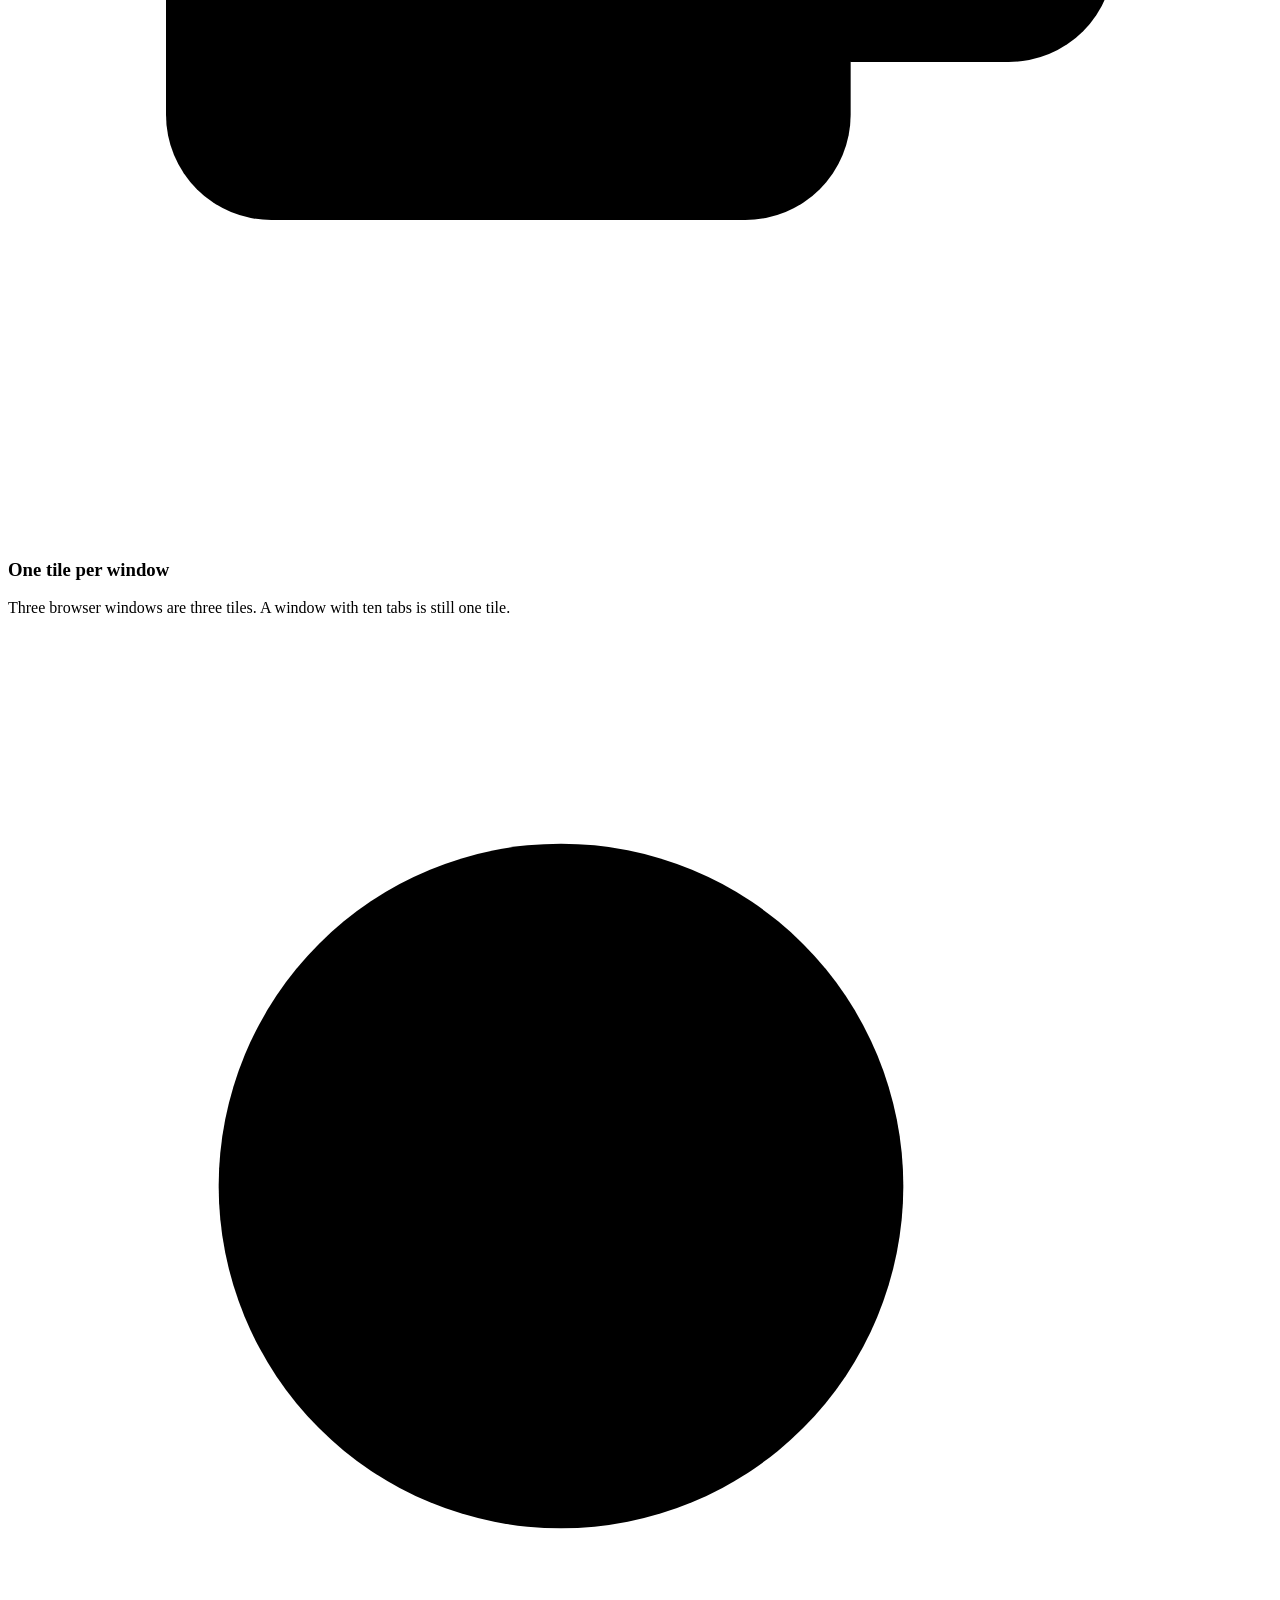
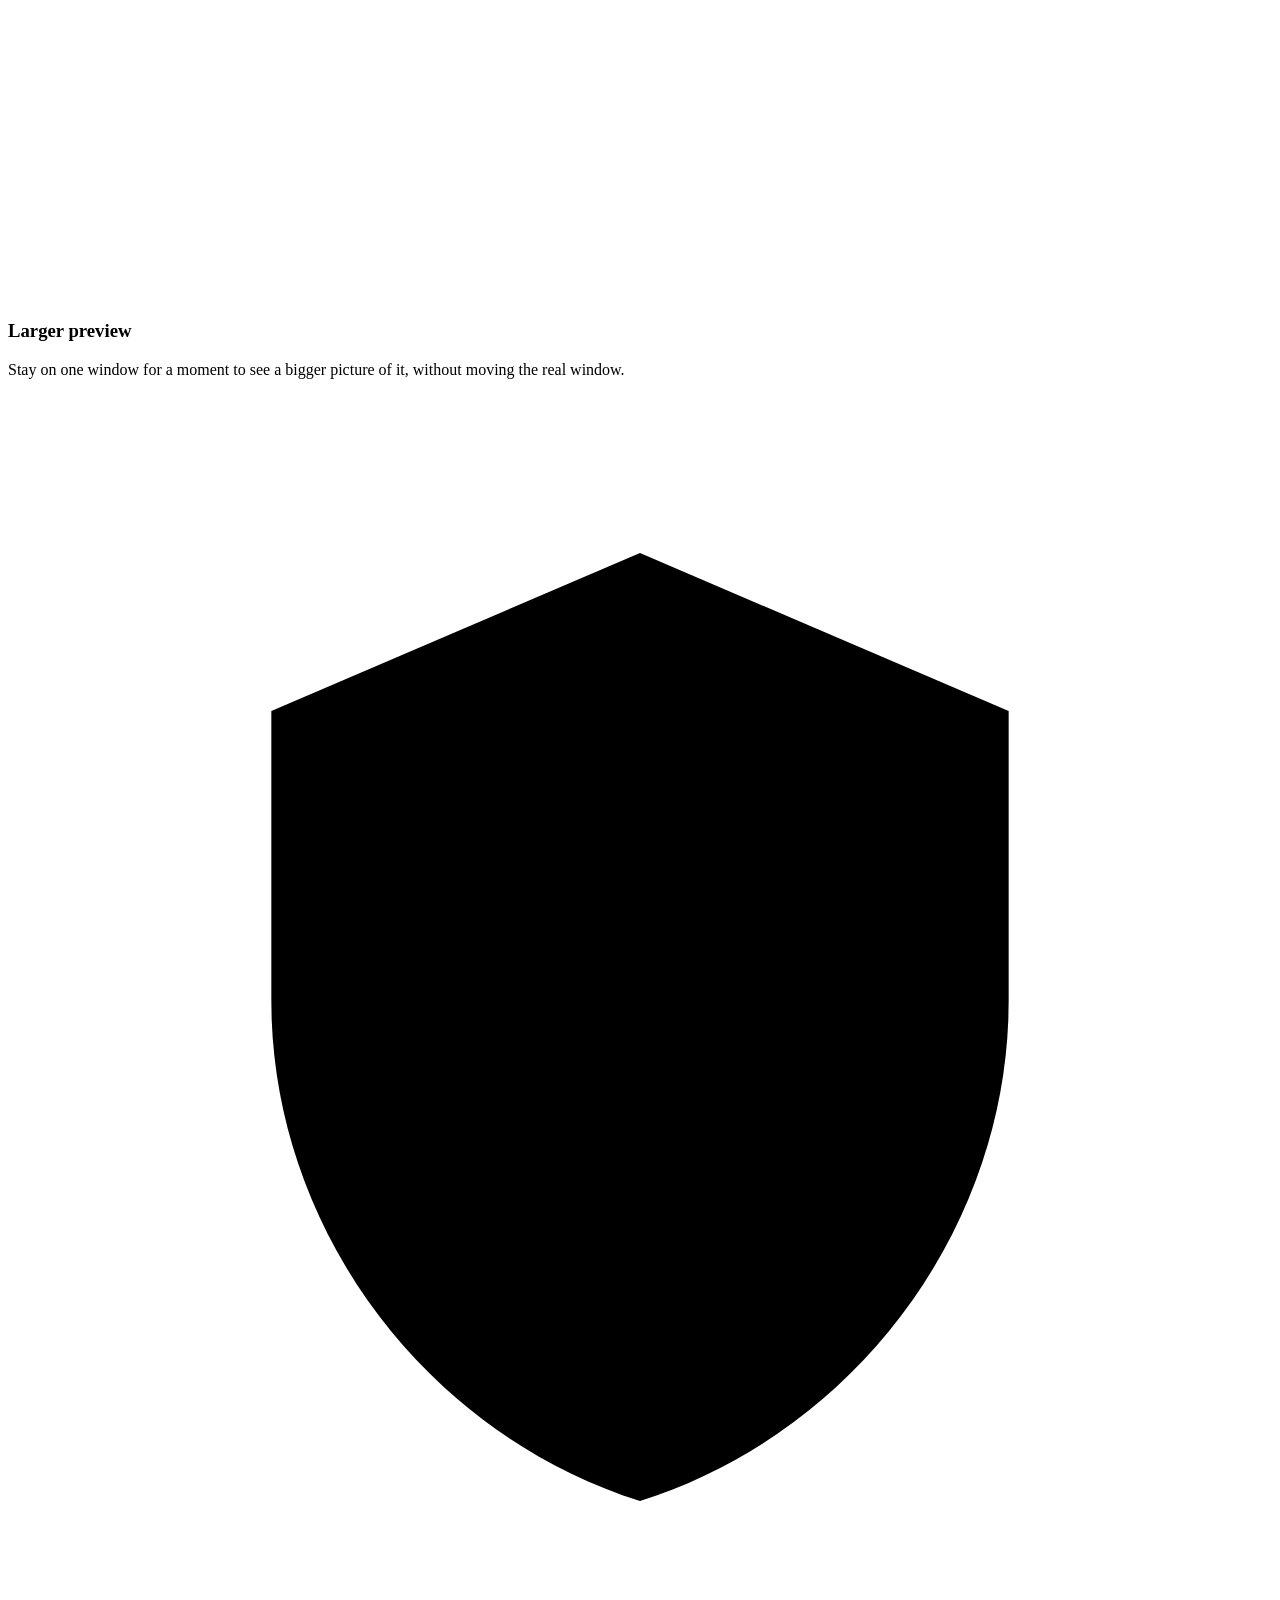
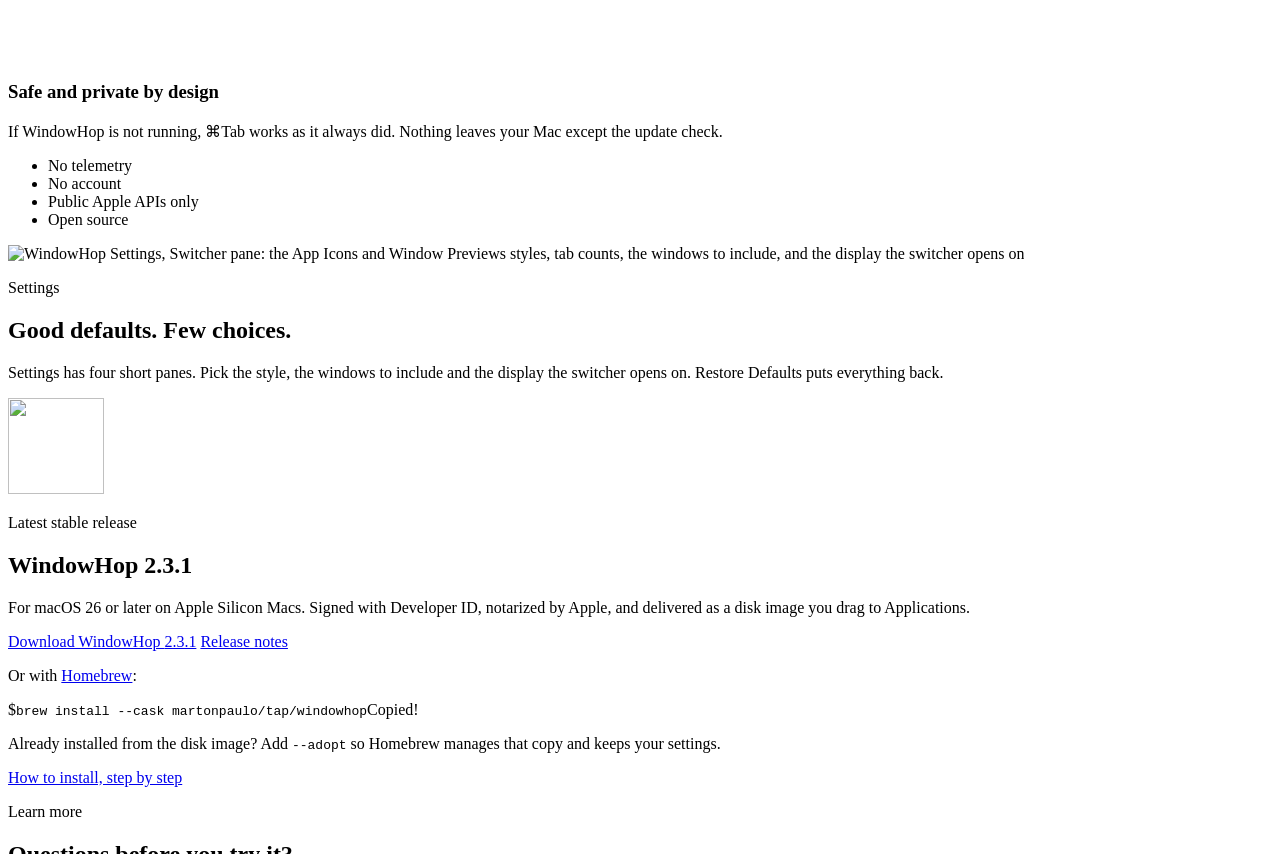
==== commit 1a315b1b: "chore(release): WindowHop 2.3.1 Co-Authored-By: Claude Opus 5.5 <noreply@anthropic.com>" ====
--- a/site/index.html
+++ b/site/index.html
@@ -42,8 +42,8 @@
     "applicationCategory": "UtilitiesApplication",
     "operatingSystem": "macOS 26 or later",
     "url": "https://windowhop.martonpaulo.com/",
-    "downloadUrl": "https://github.com/martonpaulo/windowhop/releases/latest/download/WindowHop-2.3.0.dmg",
-    "softwareVersion": "2.3.0",
+    "downloadUrl": "https://github.com/martonpaulo/windowhop/releases/latest/download/WindowHop-2.3.1.dmg",
+    "softwareVersion": "2.3.1",
     "description": "Switch to the exact window you need with a native Mac window switcher, a simpler AltTab alternative for macOS 26 on Apple Silicon. Free and open source.",
     "license": "https://www.gnu.org/licenses/gpl-3.0.html",
     "isAccessibleForFree": true,
@@ -86,7 +86,7 @@
         <h1 id="hero-title">Switch between windows, not just apps.</h1>
         <p class="hero-summary">Free and open source, with no telemetry. It runs on Apple silicon Macs with macOS 26 or later.</p>
         <div class="actions">
-          <a target="_blank" class="button primary" href="https://github.com/martonpaulo/windowhop/releases/latest/download/WindowHop-2.3.0.dmg" rel="noopener">Download WindowHop <span data-site-version>2.3.0</span></a>
+          <a target="_blank" class="button primary" href="https://github.com/martonpaulo/windowhop/releases/latest/download/WindowHop-2.3.1.dmg" rel="noopener">Download WindowHop <span data-site-version>2.3.1</span></a>
         </div>
         <p class="hero-or">or</p>
         <p class="command" data-copy><span class="command-prompt" aria-hidden="true">$</span><code>brew install <span class="flag">--cask</span> martonpaulo/tap/windowhop</code><span class="command-action" aria-hidden="true"><span class="command-icon"></span><span class="command-done">Copied!</span></span><span class="visually-hidden" aria-live="polite"></span></p>
@@ -219,11 +219,11 @@
     <section class="download section reveal" id="download" aria-labelledby="download-title">
       <img src="/assets/app-icon.png" alt="" width="96" height="96" loading="lazy">
       <p class="eyebrow">Latest stable release</p>
-      <h2 id="download-title">WindowHop <span data-site-version>2.3.0</span></h2>
+      <h2 id="download-title">WindowHop <span data-site-version>2.3.1</span></h2>
       <p>For macOS 26 or later on Apple Silicon Macs. Signed with Developer ID, notarized by Apple, and delivered as a disk image you drag to Applications.</p>
       <div class="actions">
-        <a target="_blank" class="button primary" href="https://github.com/martonpaulo/windowhop/releases/latest/download/WindowHop-2.3.0.dmg" rel="noopener">Download WindowHop <span data-site-version>2.3.0</span></a>
-        <a class="button secondary" href="/release-notes/2.3.0/">Release notes</a>
+        <a target="_blank" class="button primary" href="https://github.com/martonpaulo/windowhop/releases/latest/download/WindowHop-2.3.1.dmg" rel="noopener">Download WindowHop <span data-site-version>2.3.1</span></a>
+        <a class="button secondary" href="/release-notes/2.3.1/">Release notes</a>
       </div>
       <p class="command-label">Or with <a target="_blank" href="https://github.com/martonpaulo/homebrew-tap" rel="noopener">Homebrew</a>:</p>
       <p class="command" data-copy><span class="command-prompt" aria-hidden="true">$</span><code>brew install <span class="flag">--cask</span> martonpaulo/tap/windowhop</code><span class="command-action" aria-hidden="true"><span class="command-icon"></span><span class="command-done">Copied!</span></span><span class="visually-hidden" aria-live="polite"></span></p>
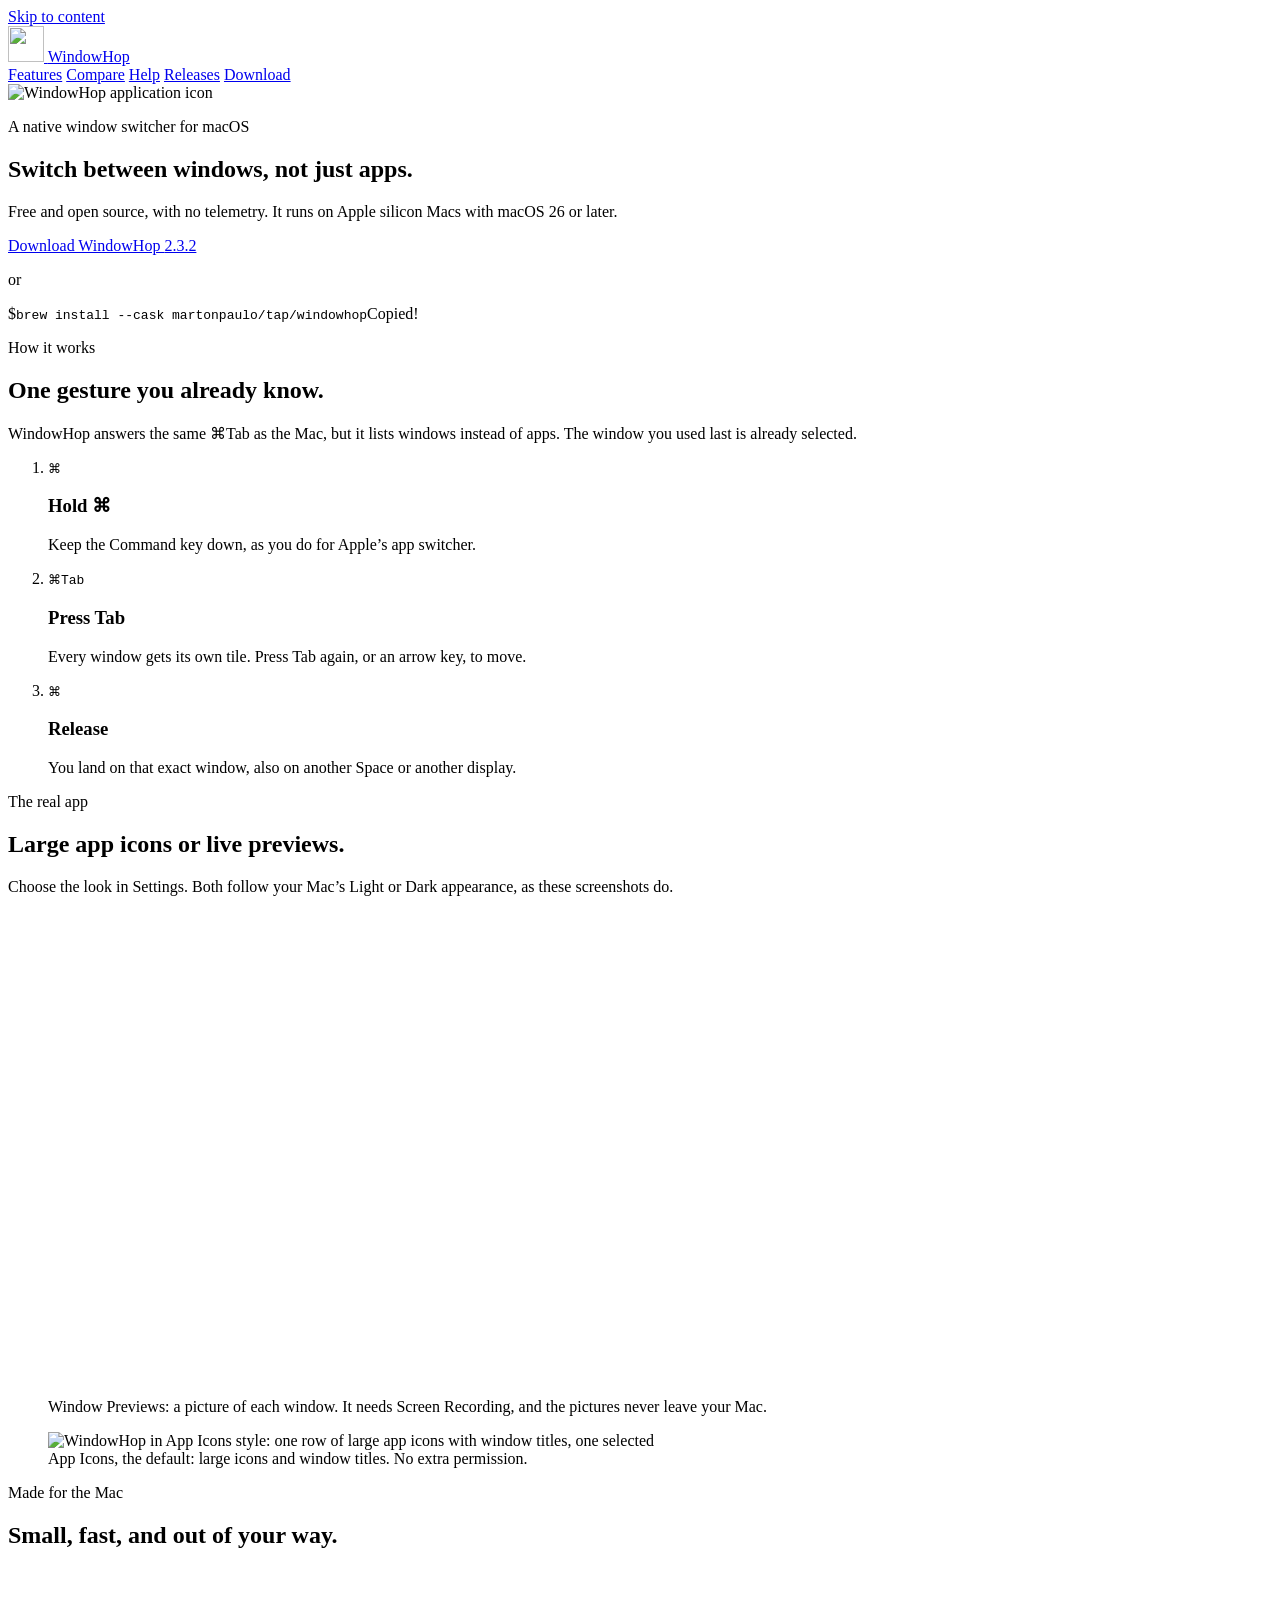
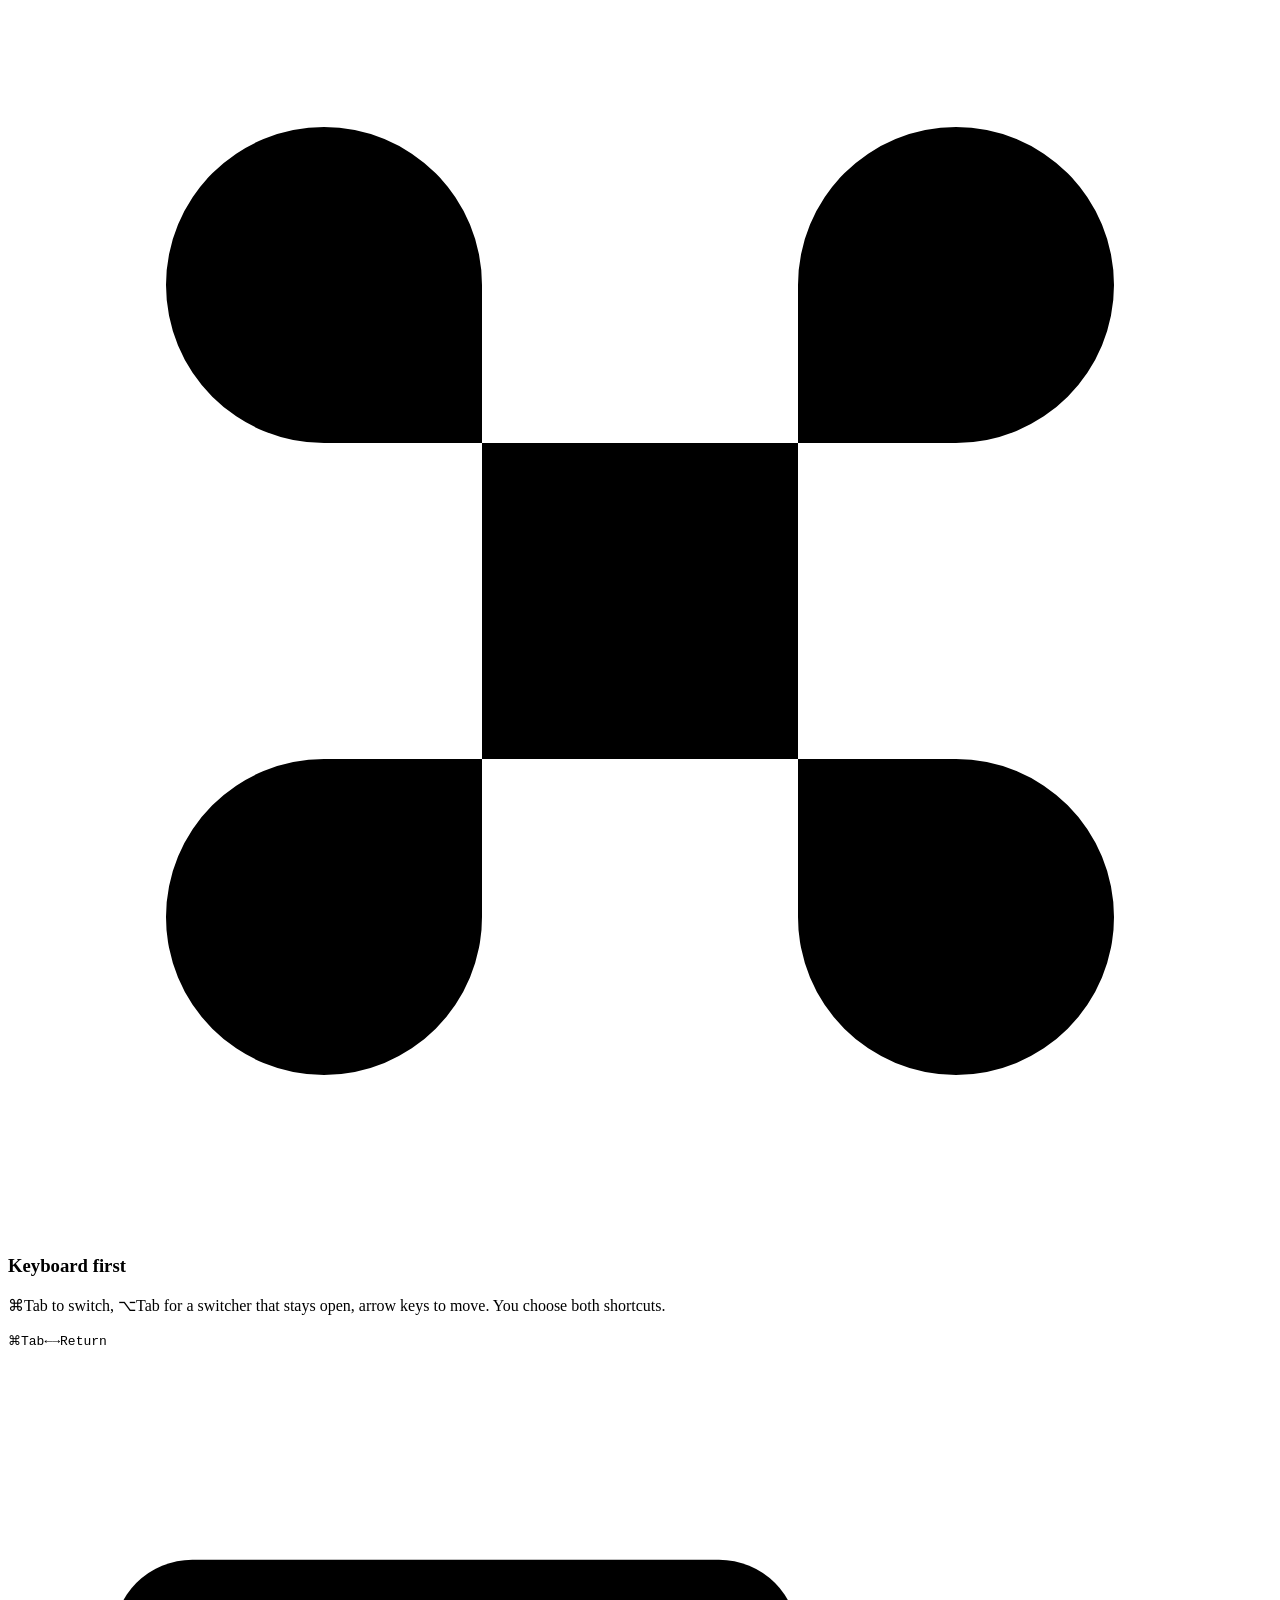
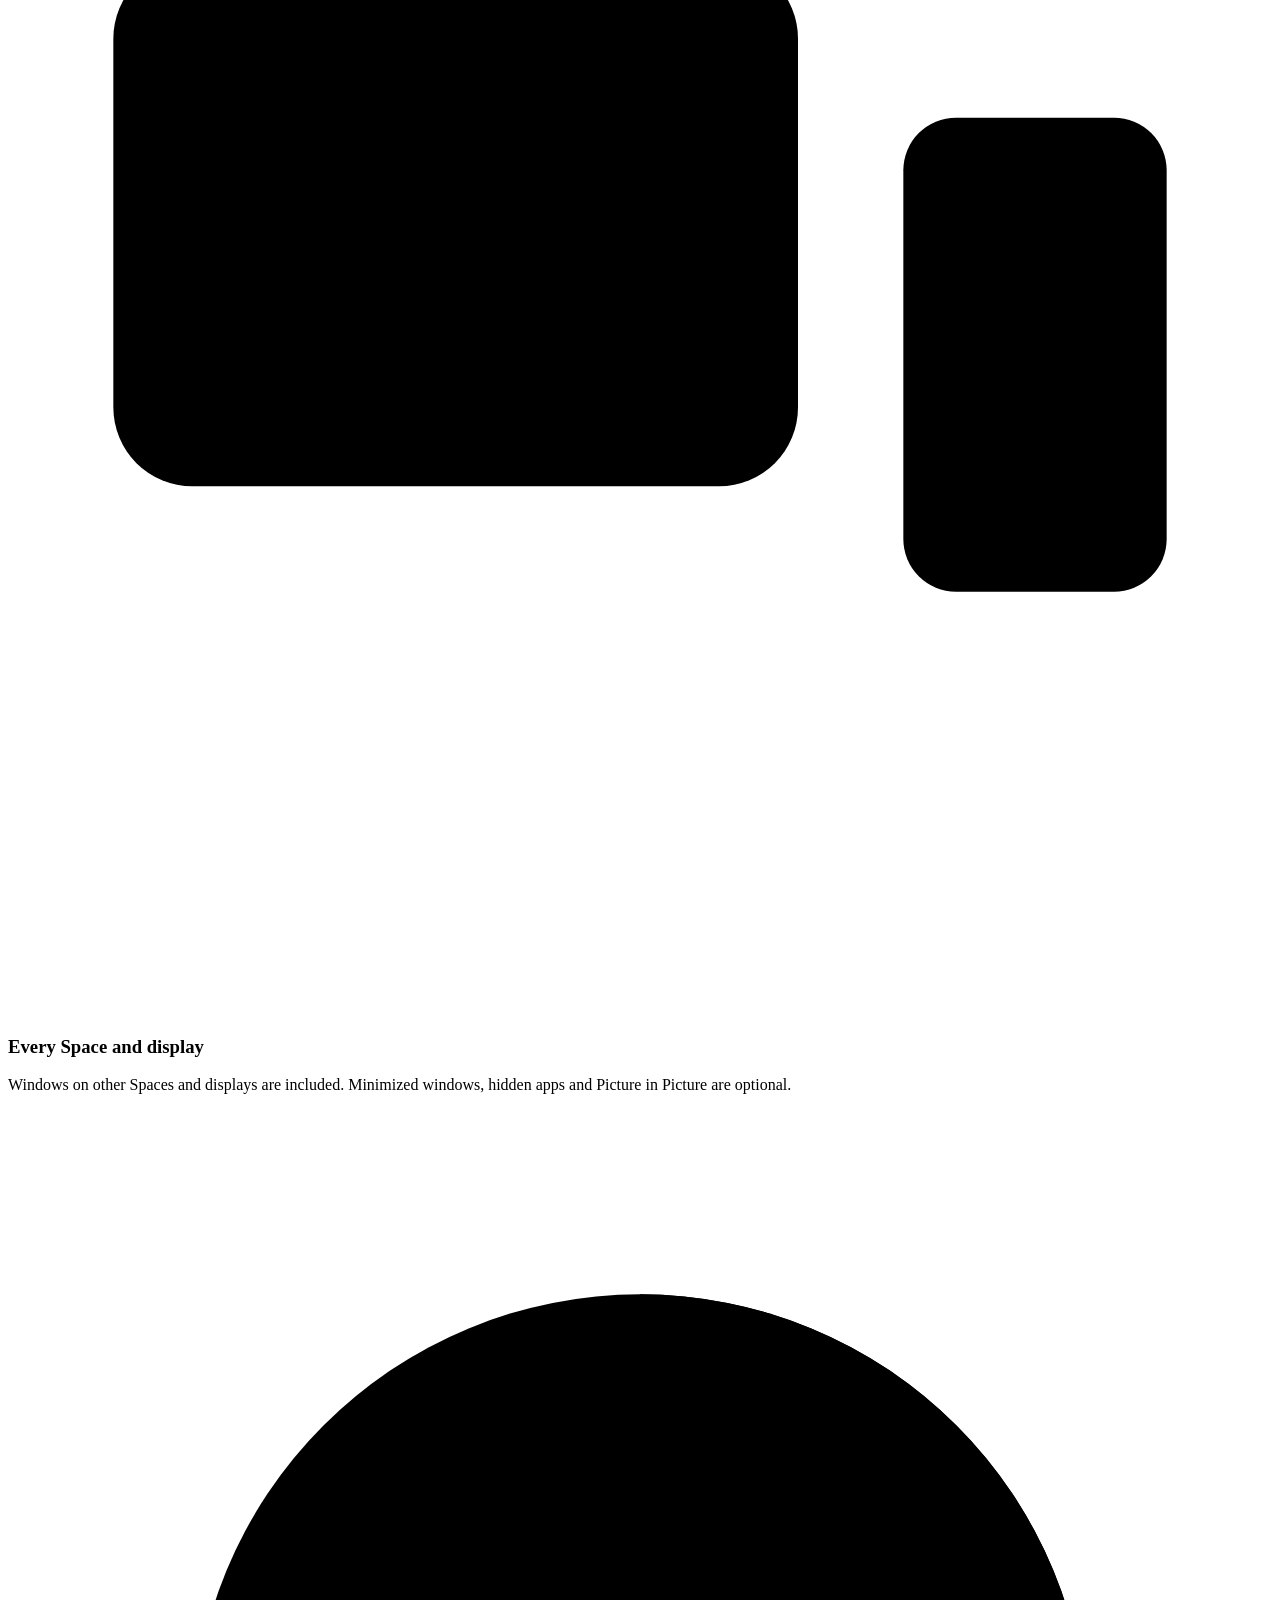
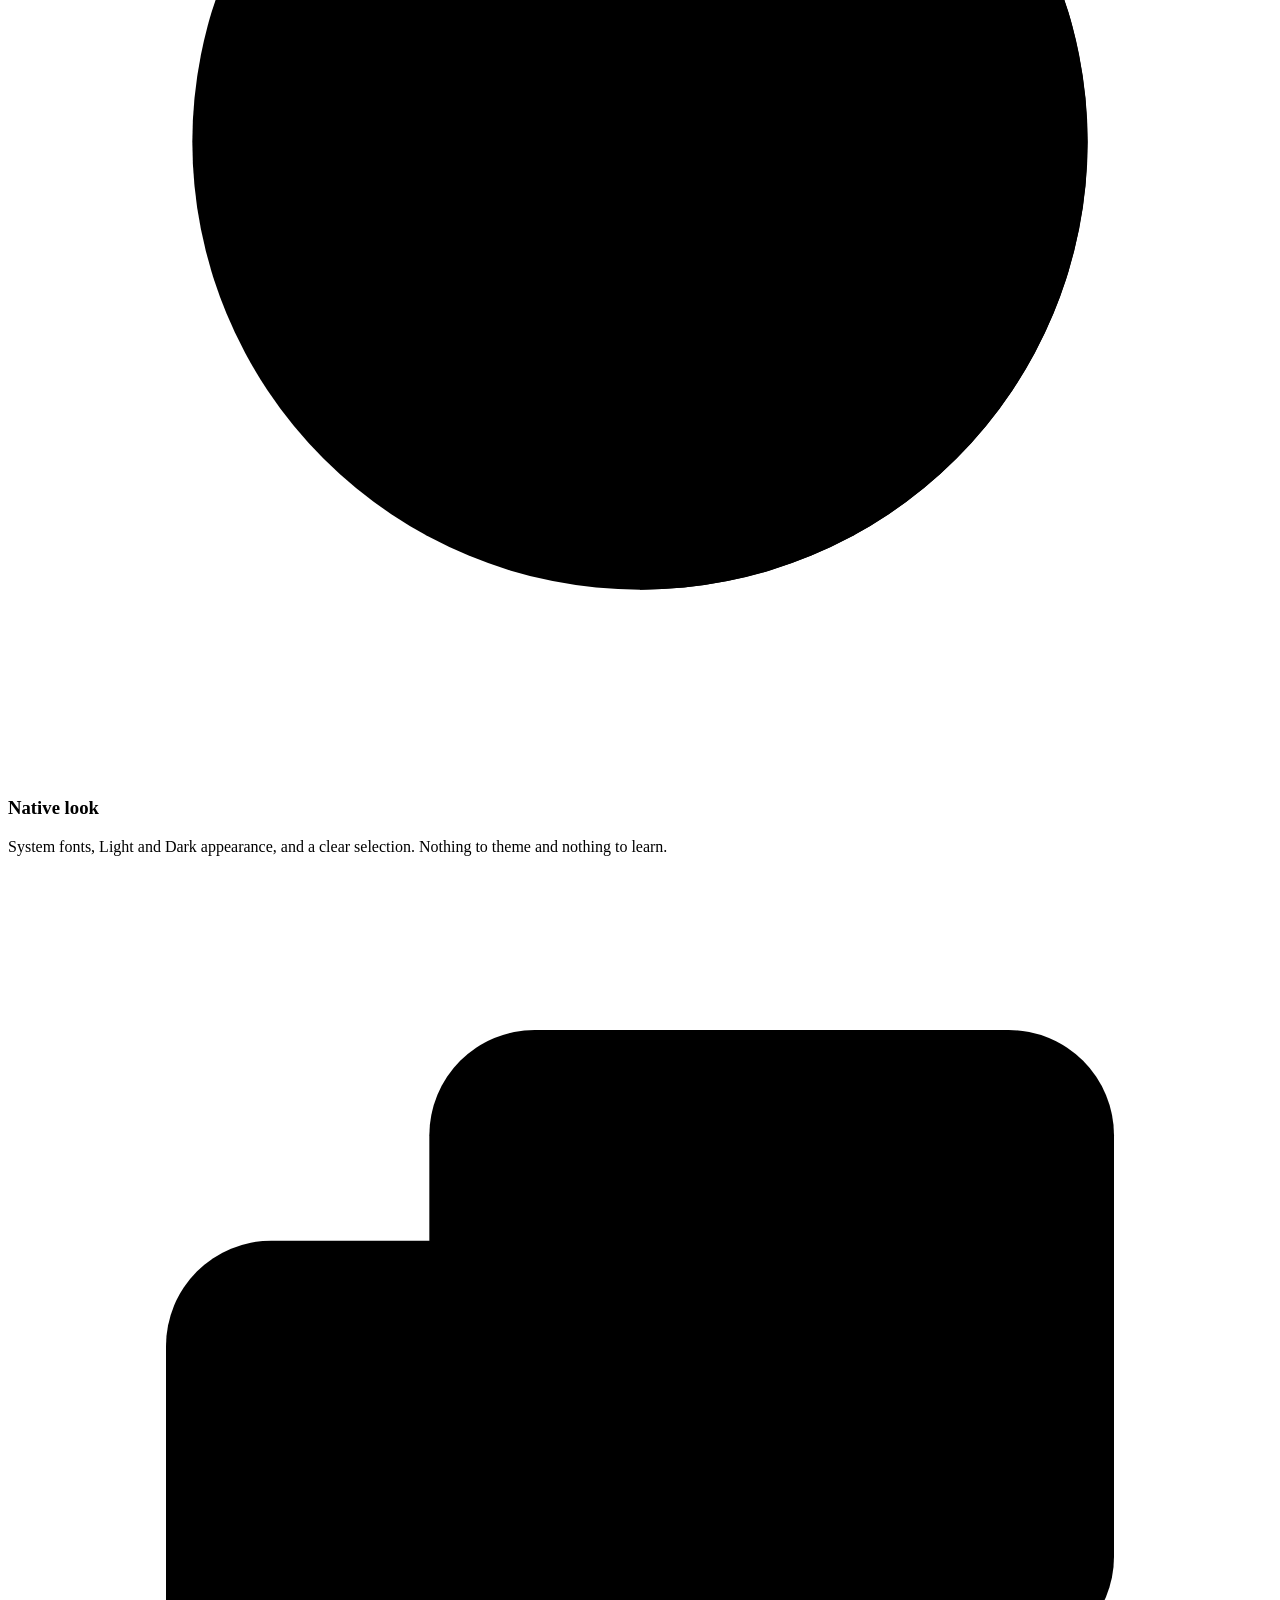
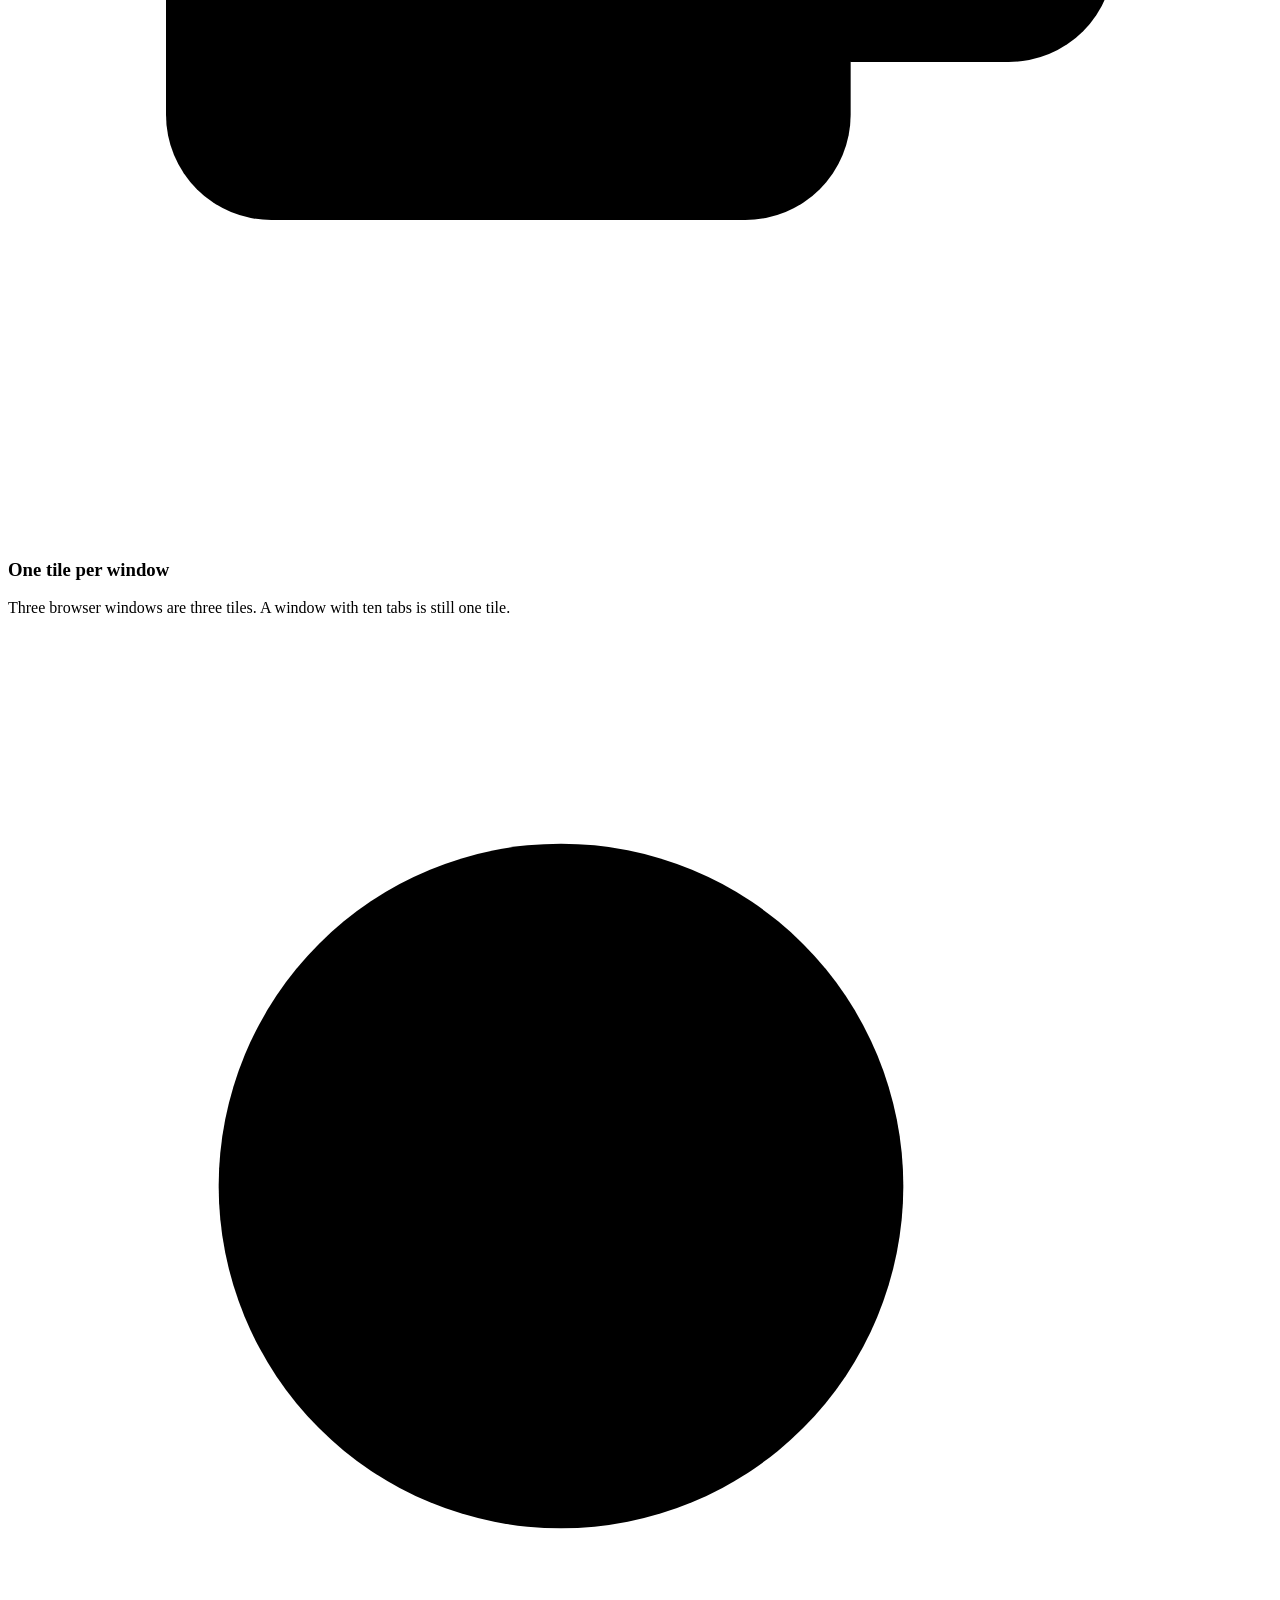
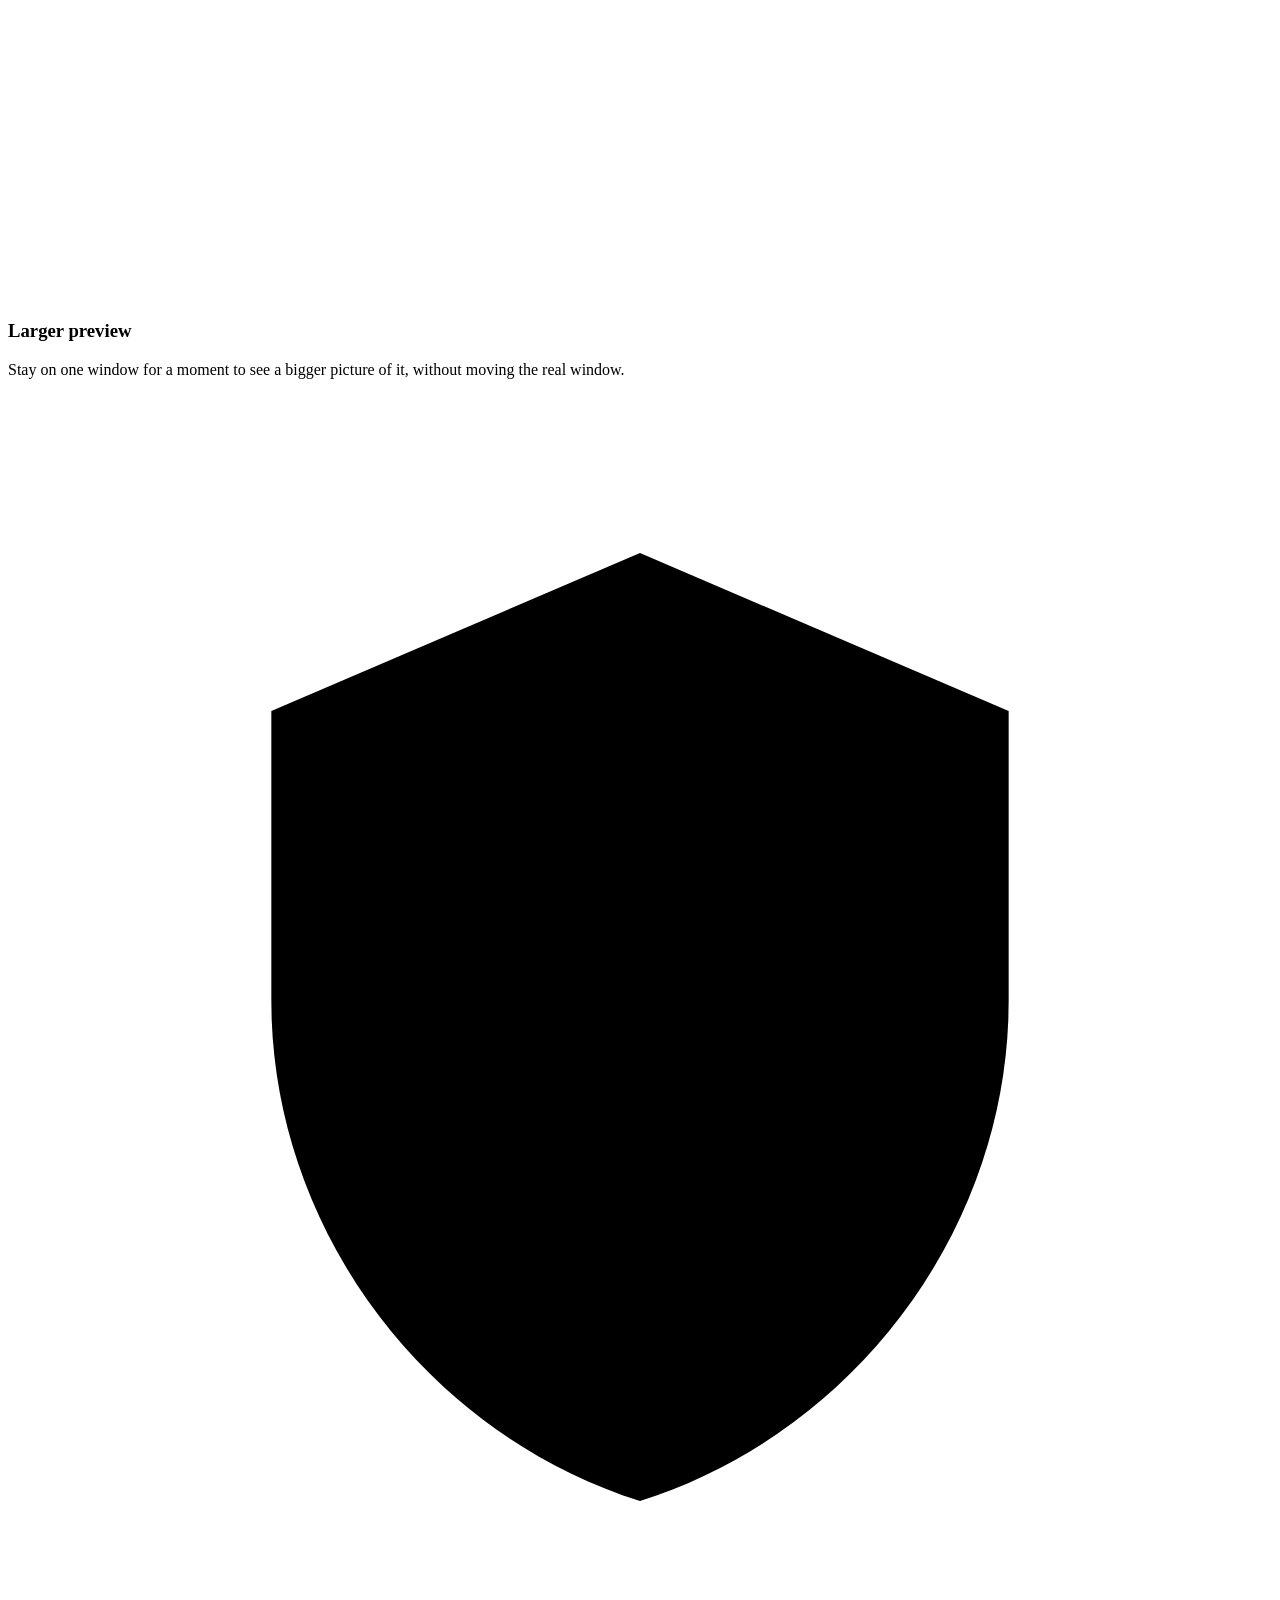
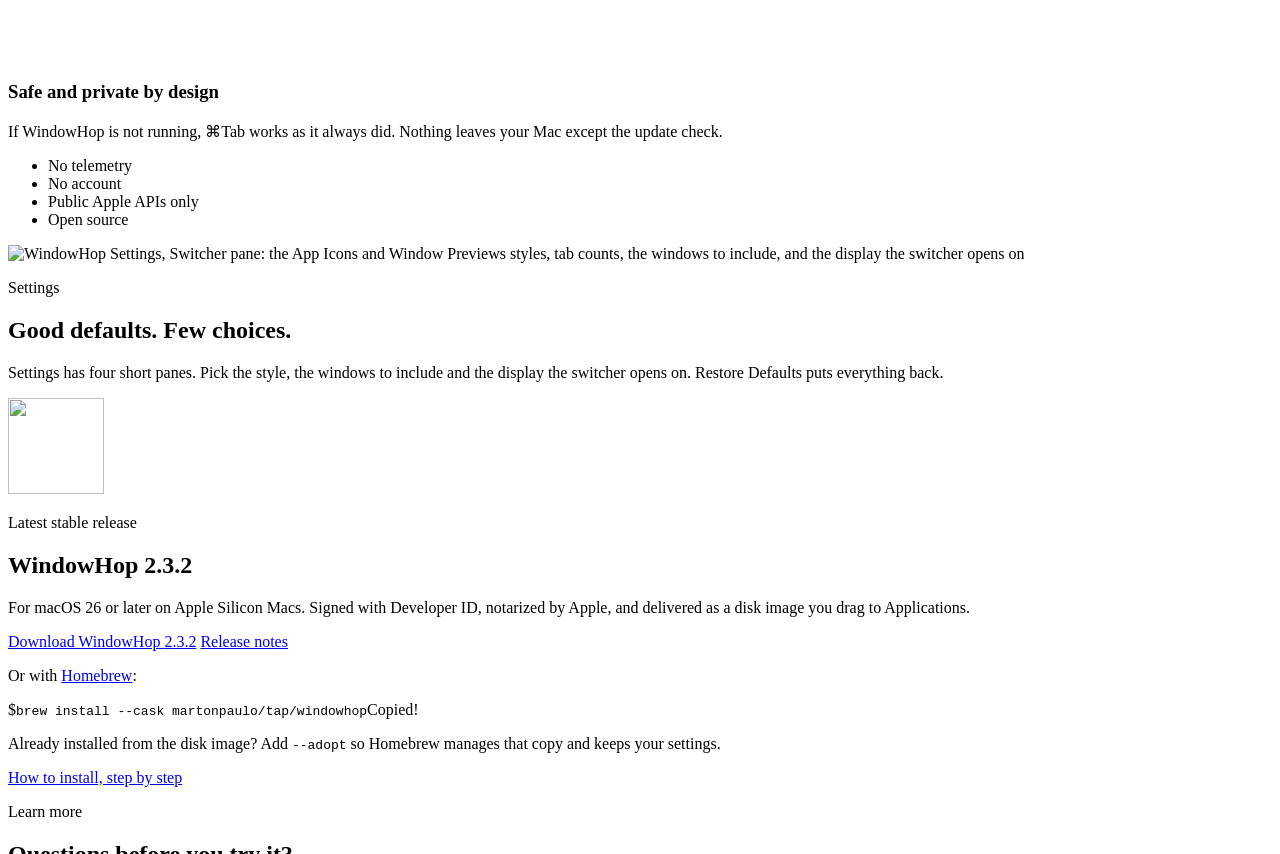
==== commit 3c3598a8: "chore(release): WindowHop 2.3.2 Co-Authored-By: Claude Opus 5.5 <noreply@anthropic.com>" ====
--- a/site/index.html
+++ b/site/index.html
@@ -42,8 +42,8 @@
     "applicationCategory": "UtilitiesApplication",
     "operatingSystem": "macOS 26 or later",
     "url": "https://windowhop.martonpaulo.com/",
-    "downloadUrl": "https://github.com/martonpaulo/windowhop/releases/latest/download/WindowHop-2.3.1.dmg",
-    "softwareVersion": "2.3.1",
+    "downloadUrl": "https://github.com/martonpaulo/windowhop/releases/latest/download/WindowHop-2.3.2.dmg",
+    "softwareVersion": "2.3.2",
     "description": "Switch to the exact window you need with a native Mac window switcher, a simpler AltTab alternative for macOS 26 on Apple Silicon. Free and open source.",
     "license": "https://www.gnu.org/licenses/gpl-3.0.html",
     "isAccessibleForFree": true,
@@ -86,7 +86,7 @@
         <h1 id="hero-title">Switch between windows, not just apps.</h1>
         <p class="hero-summary">Free and open source, with no telemetry. It runs on Apple silicon Macs with macOS 26 or later.</p>
         <div class="actions">
-          <a target="_blank" class="button primary" href="https://github.com/martonpaulo/windowhop/releases/latest/download/WindowHop-2.3.1.dmg" rel="noopener">Download WindowHop <span data-site-version>2.3.1</span></a>
+          <a target="_blank" class="button primary" href="https://github.com/martonpaulo/windowhop/releases/latest/download/WindowHop-2.3.2.dmg" rel="noopener">Download WindowHop <span data-site-version>2.3.2</span></a>
         </div>
         <p class="hero-or">or</p>
         <p class="command" data-copy><span class="command-prompt" aria-hidden="true">$</span><code>brew install <span class="flag">--cask</span> martonpaulo/tap/windowhop</code><span class="command-action" aria-hidden="true"><span class="command-icon"></span><span class="command-done">Copied!</span></span><span class="visually-hidden" aria-live="polite"></span></p>
@@ -219,11 +219,11 @@
     <section class="download section reveal" id="download" aria-labelledby="download-title">
       <img src="/assets/app-icon.png" alt="" width="96" height="96" loading="lazy">
       <p class="eyebrow">Latest stable release</p>
-      <h2 id="download-title">WindowHop <span data-site-version>2.3.1</span></h2>
+      <h2 id="download-title">WindowHop <span data-site-version>2.3.2</span></h2>
       <p>For macOS 26 or later on Apple Silicon Macs. Signed with Developer ID, notarized by Apple, and delivered as a disk image you drag to Applications.</p>
       <div class="actions">
-        <a target="_blank" class="button primary" href="https://github.com/martonpaulo/windowhop/releases/latest/download/WindowHop-2.3.1.dmg" rel="noopener">Download WindowHop <span data-site-version>2.3.1</span></a>
-        <a class="button secondary" href="/release-notes/2.3.1/">Release notes</a>
+        <a target="_blank" class="button primary" href="https://github.com/martonpaulo/windowhop/releases/latest/download/WindowHop-2.3.2.dmg" rel="noopener">Download WindowHop <span data-site-version>2.3.2</span></a>
+        <a class="button secondary" href="/release-notes/2.3.2/">Release notes</a>
       </div>
       <p class="command-label">Or with <a target="_blank" href="https://github.com/martonpaulo/homebrew-tap" rel="noopener">Homebrew</a>:</p>
       <p class="command" data-copy><span class="command-prompt" aria-hidden="true">$</span><code>brew install <span class="flag">--cask</span> martonpaulo/tap/windowhop</code><span class="command-action" aria-hidden="true"><span class="command-icon"></span><span class="command-done">Copied!</span></span><span class="visually-hidden" aria-live="polite"></span></p>
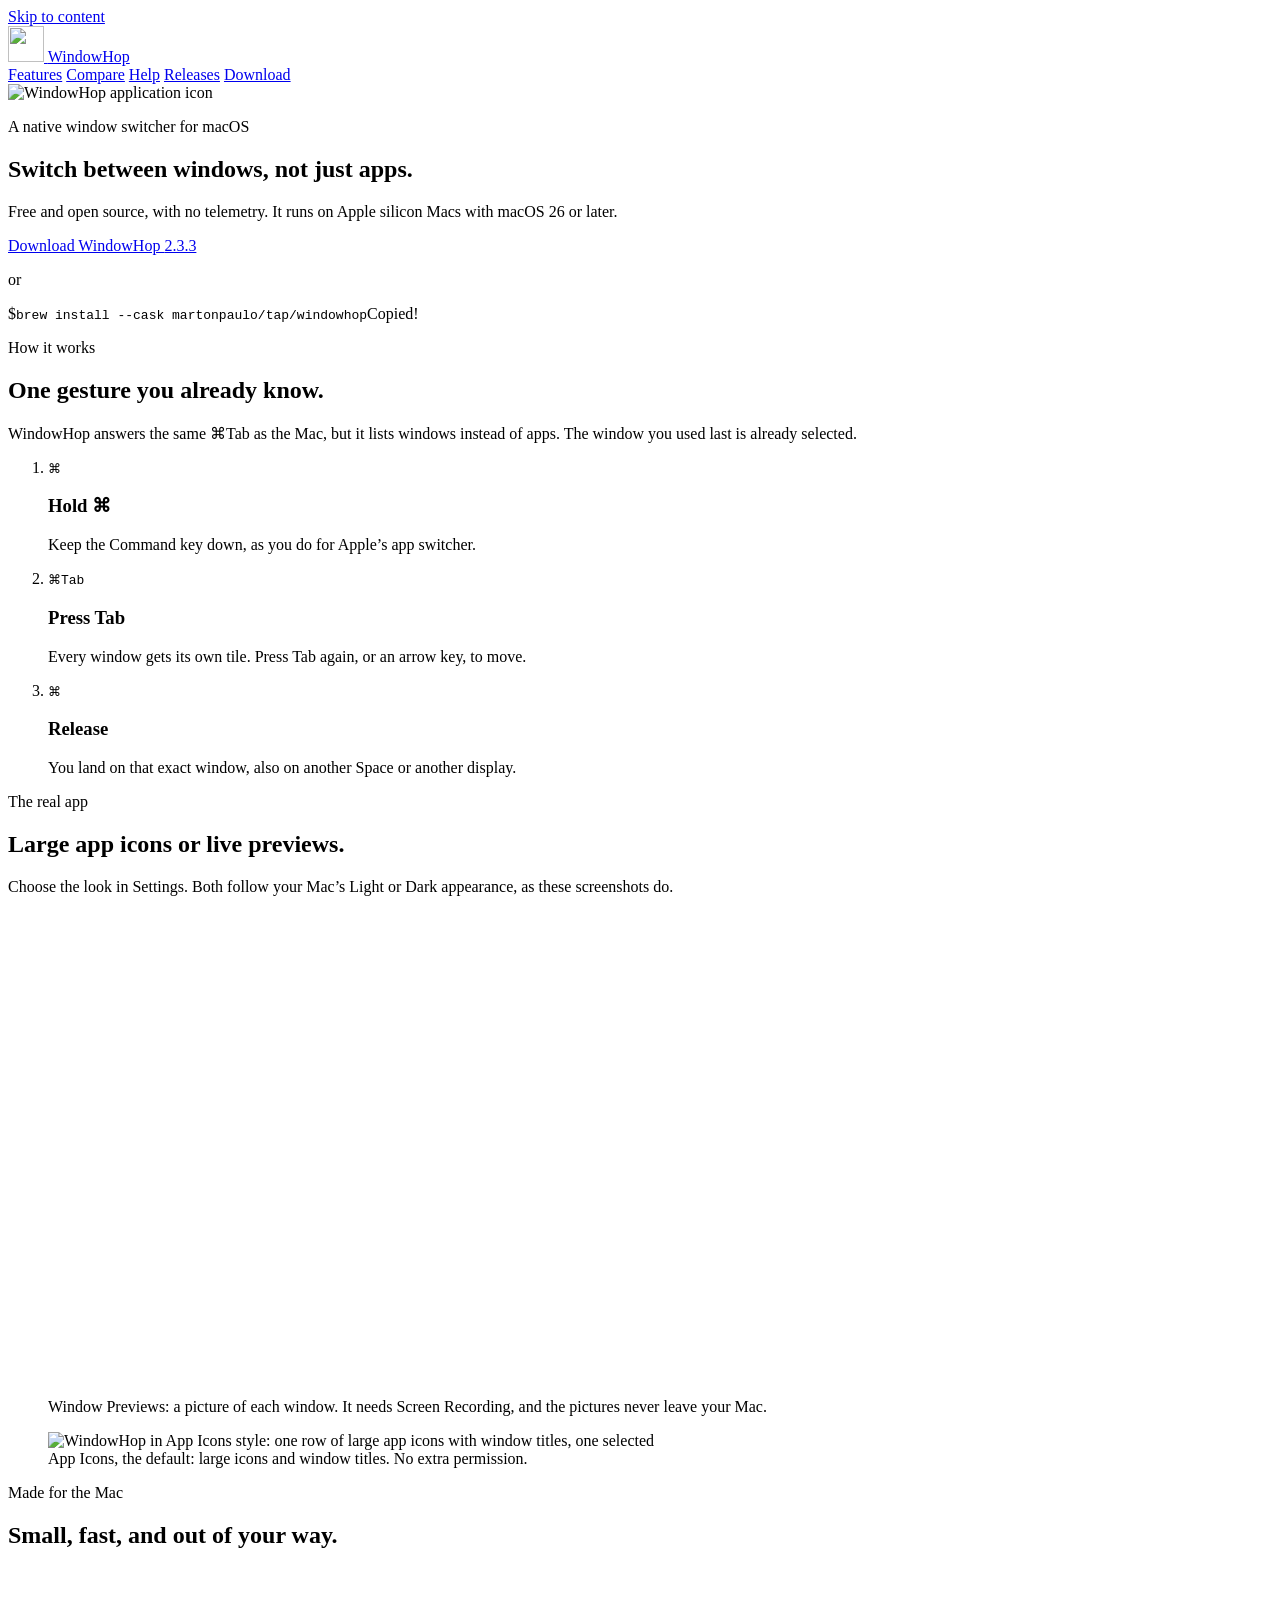
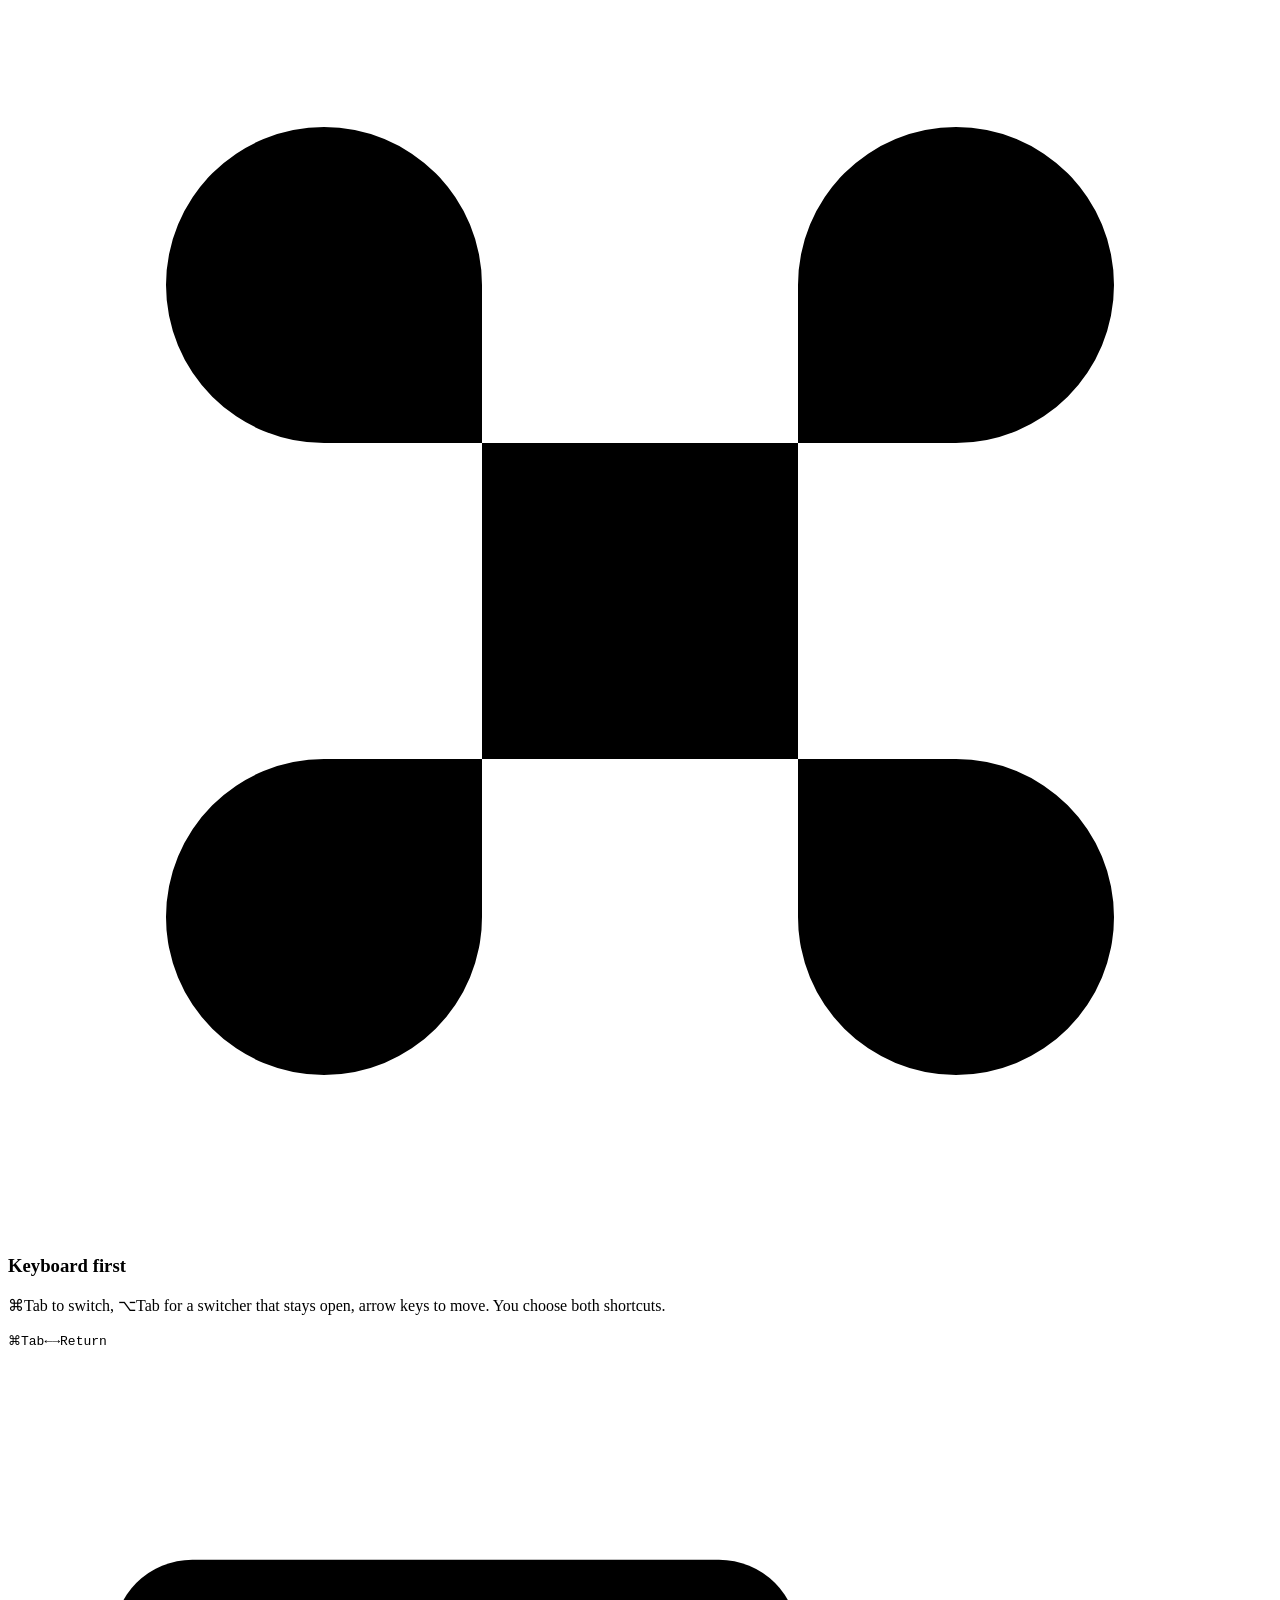
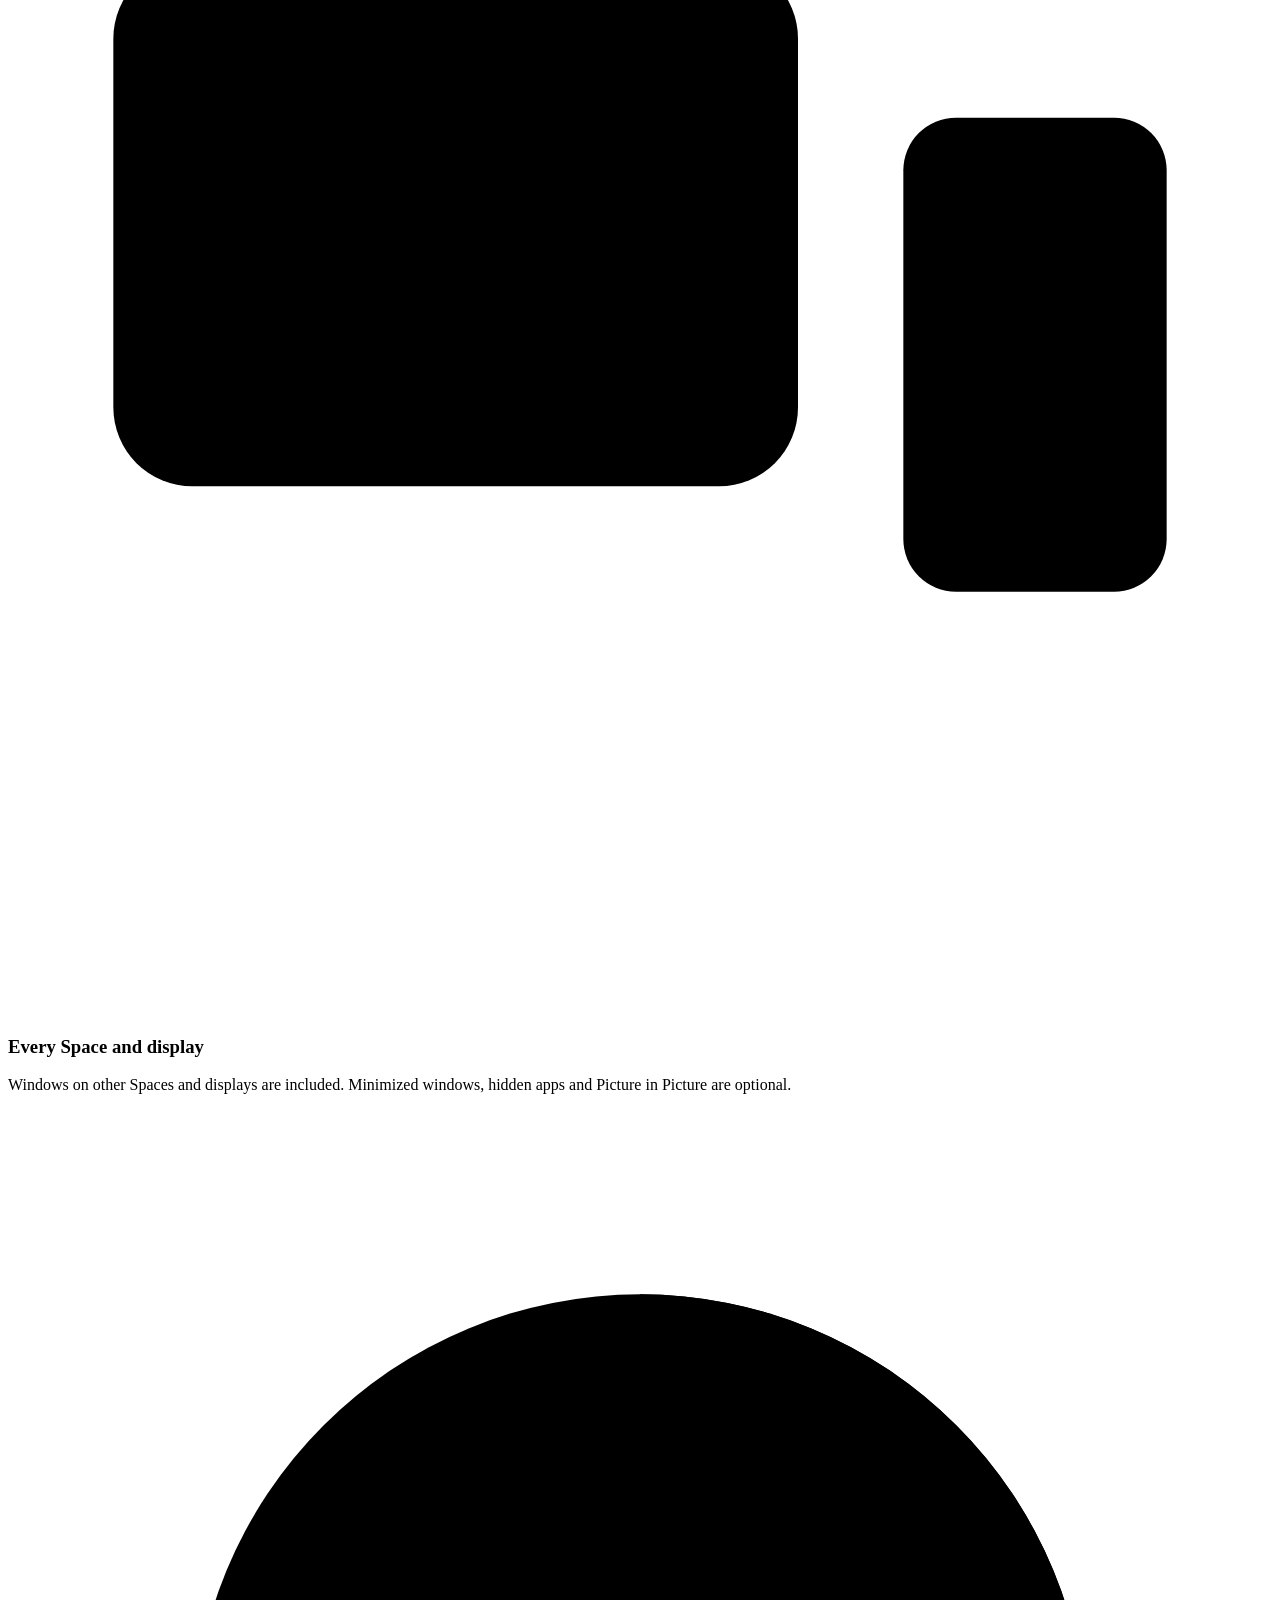
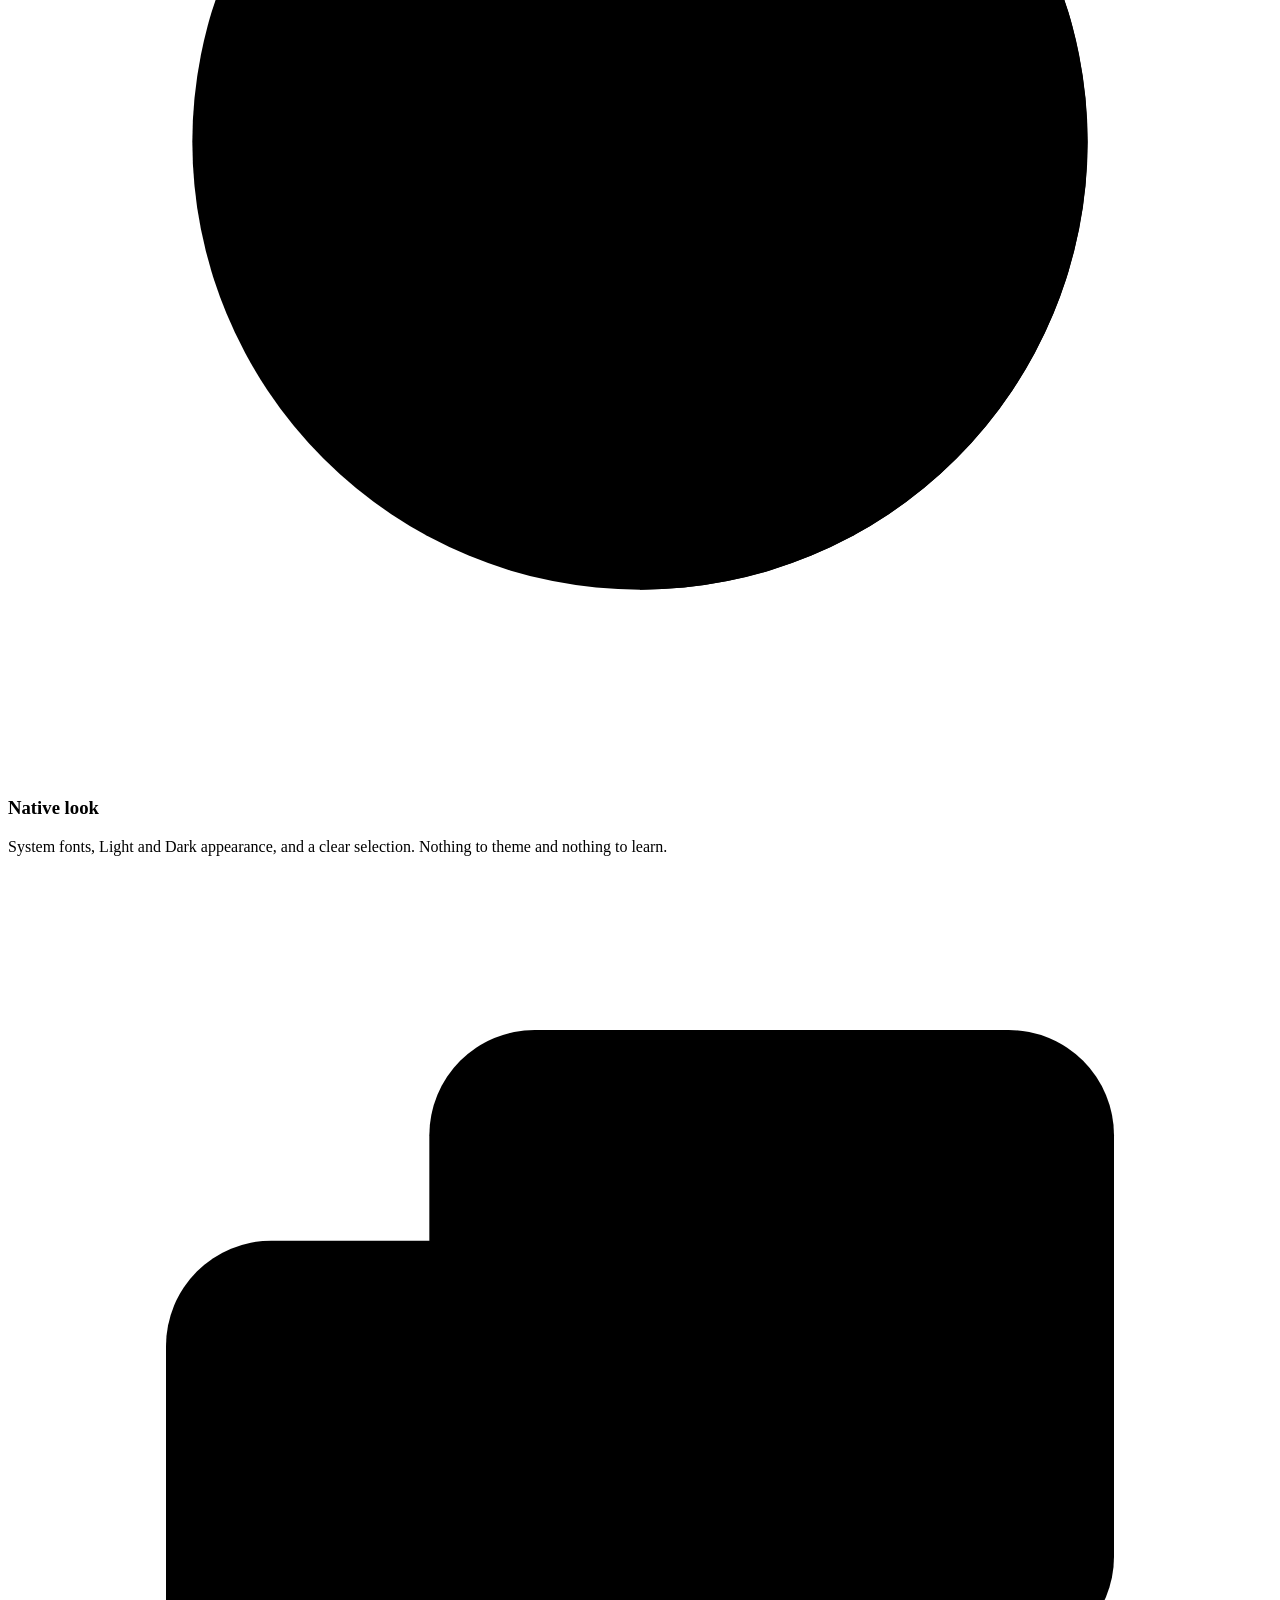
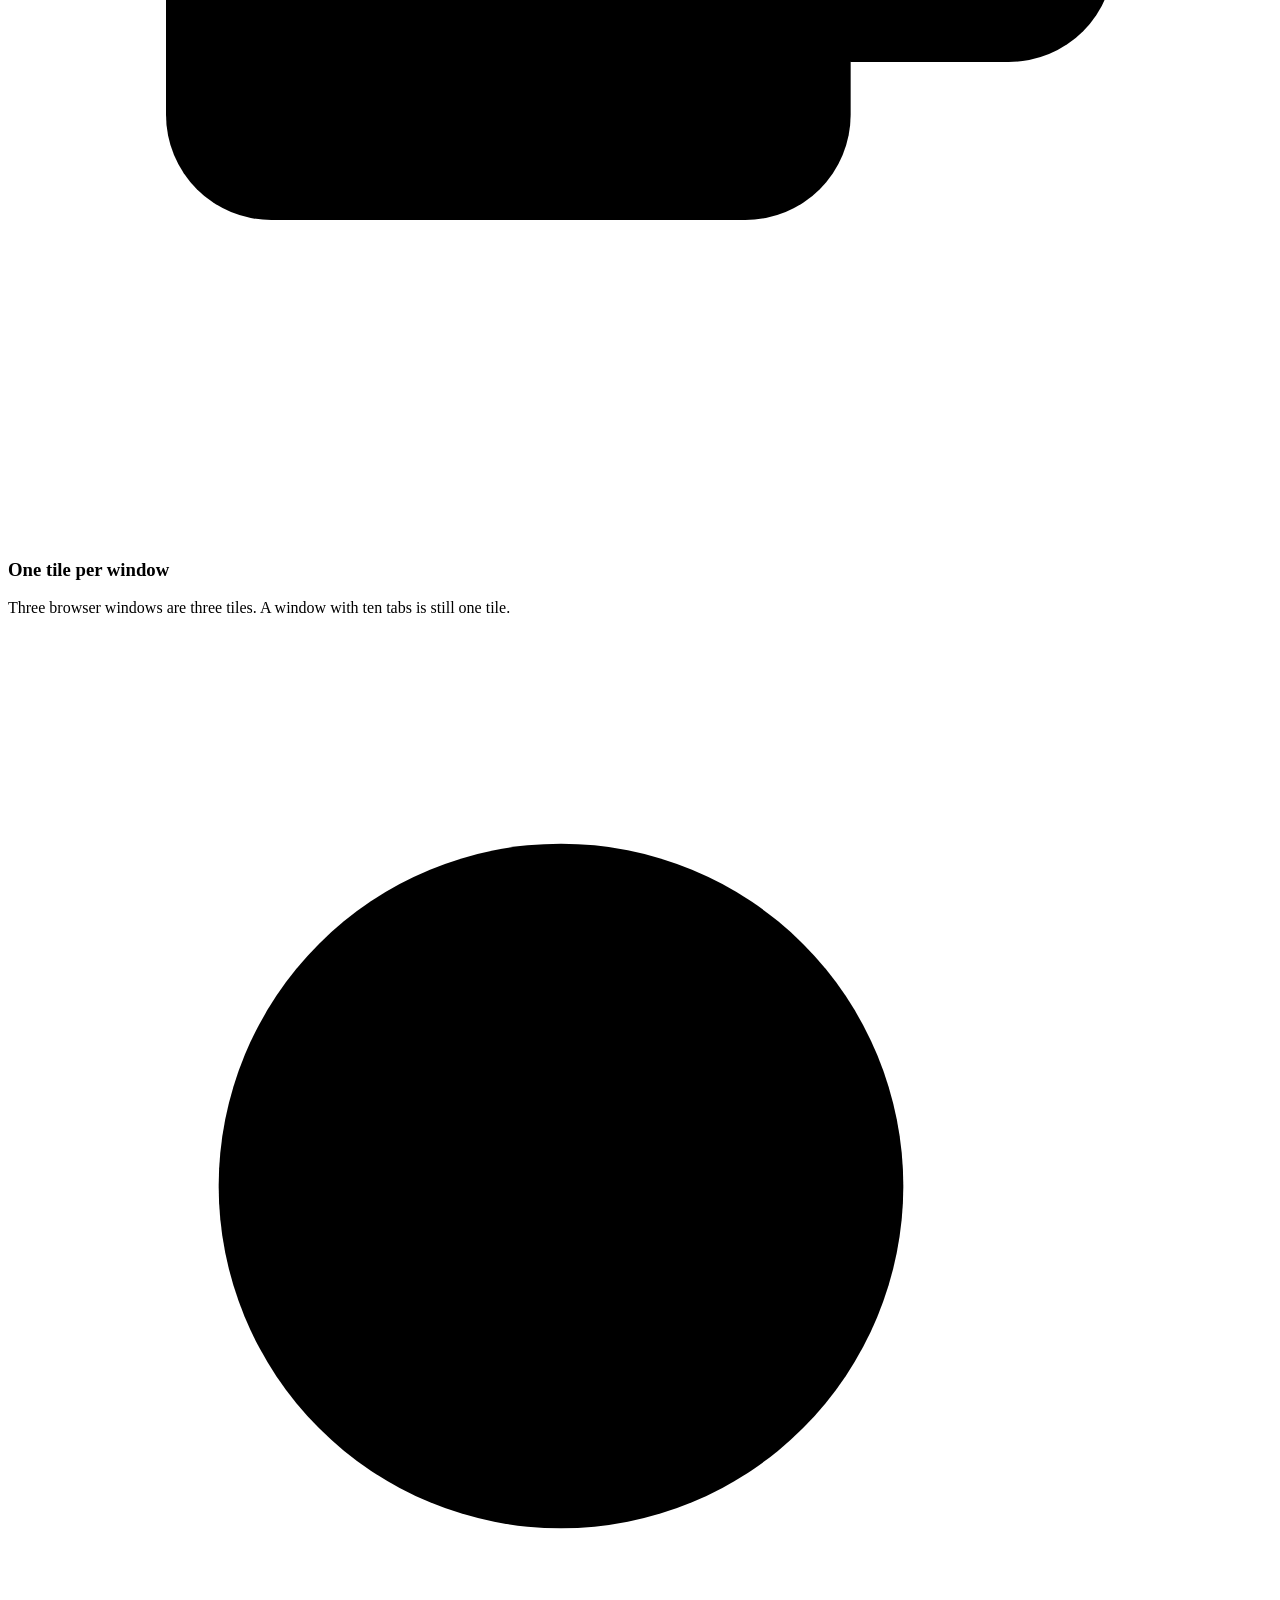
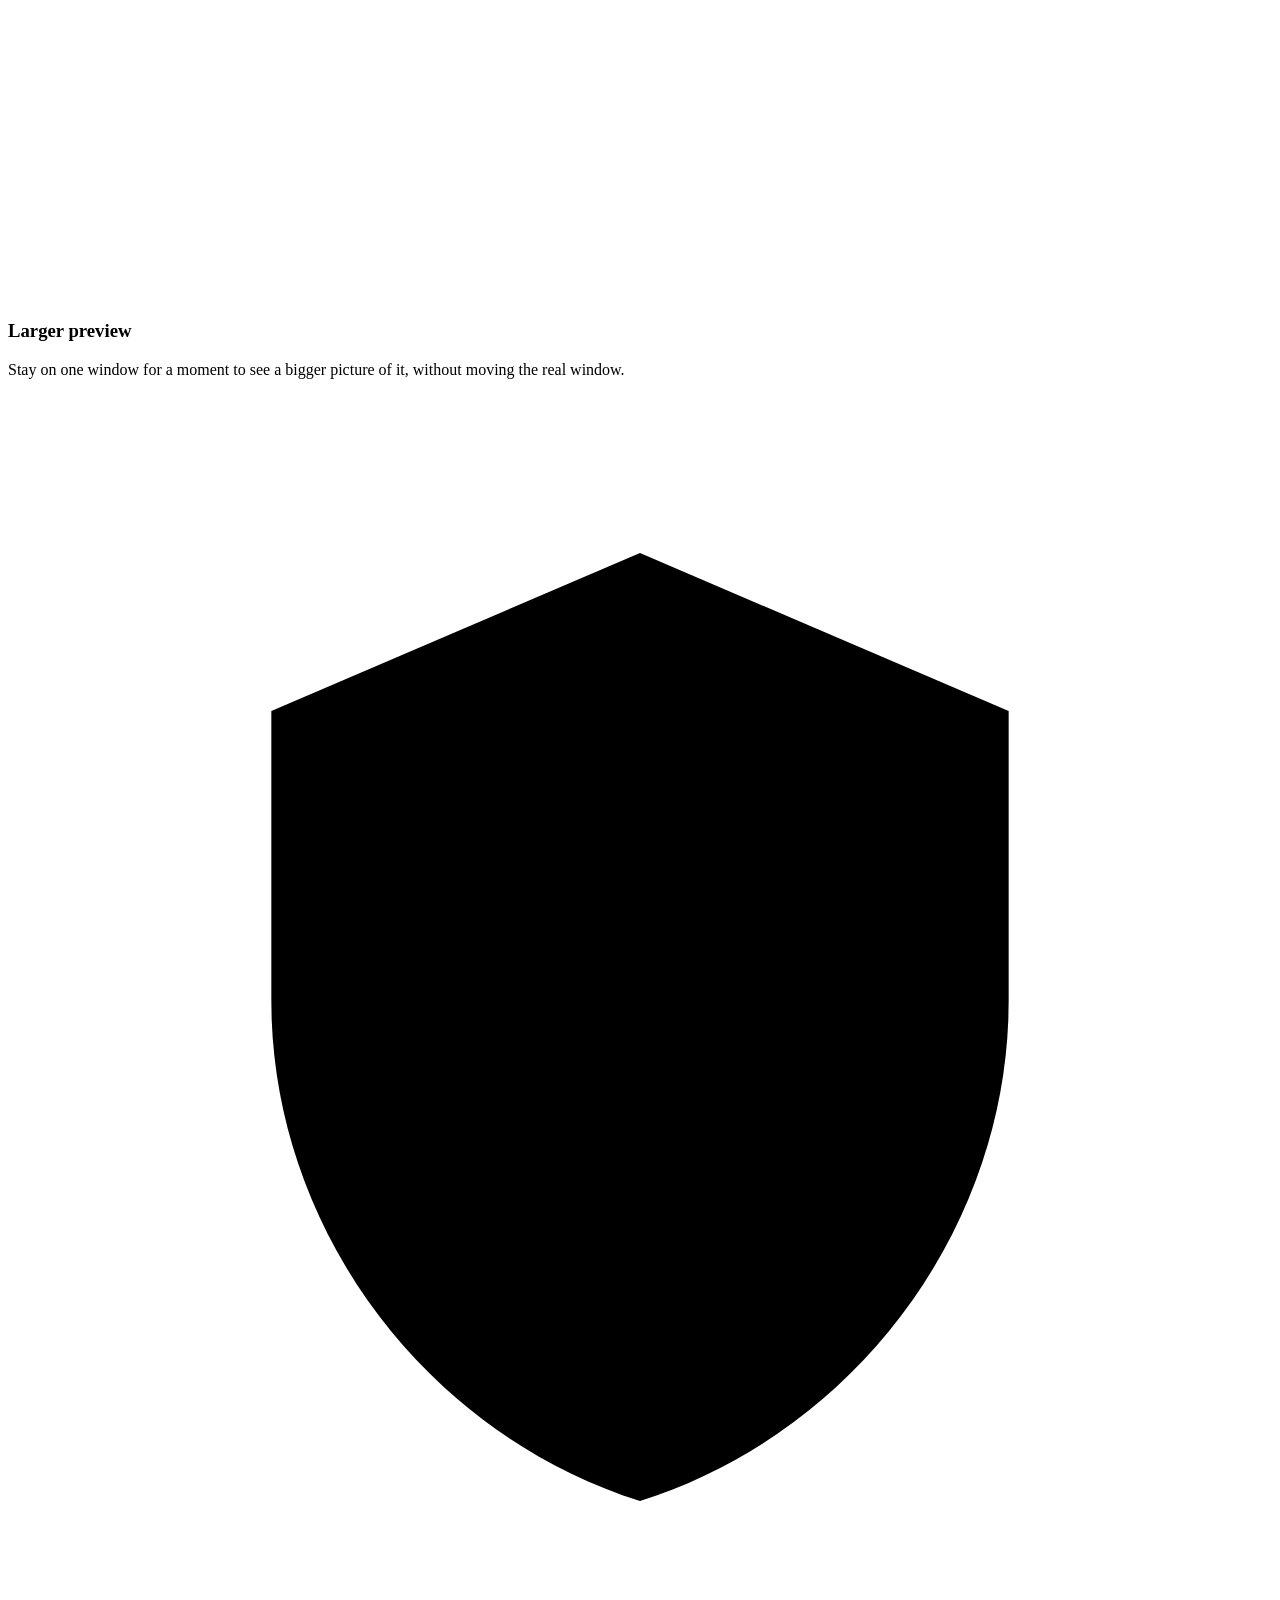
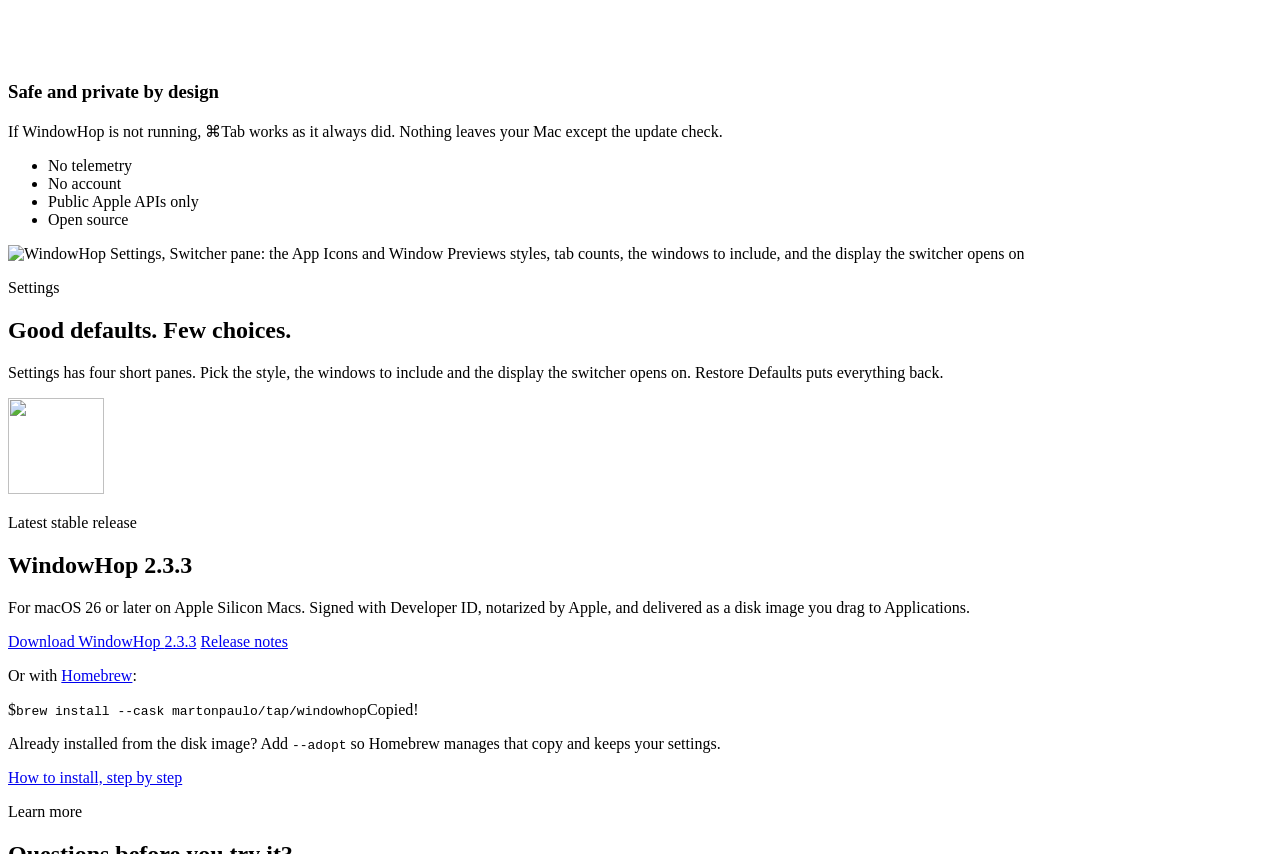
==== commit c392815e: "chore(release): WindowHop 2.3.3 Co-Authored-By: Claude Opus 5.5 <noreply@anthropic.com>" ====
--- a/site/index.html
+++ b/site/index.html
@@ -42,8 +42,8 @@
     "applicationCategory": "UtilitiesApplication",
     "operatingSystem": "macOS 26 or later",
     "url": "https://windowhop.martonpaulo.com/",
-    "downloadUrl": "https://github.com/martonpaulo/windowhop/releases/latest/download/WindowHop-2.3.2.dmg",
-    "softwareVersion": "2.3.2",
+    "downloadUrl": "https://github.com/martonpaulo/windowhop/releases/latest/download/WindowHop-2.3.3.dmg",
+    "softwareVersion": "2.3.3",
     "description": "Switch to the exact window you need with a native Mac window switcher, a simpler AltTab alternative for macOS 26 on Apple Silicon. Free and open source.",
     "license": "https://www.gnu.org/licenses/gpl-3.0.html",
     "isAccessibleForFree": true,
@@ -86,7 +86,7 @@
         <h1 id="hero-title">Switch between windows, not just apps.</h1>
         <p class="hero-summary">Free and open source, with no telemetry. It runs on Apple silicon Macs with macOS 26 or later.</p>
         <div class="actions">
-          <a target="_blank" class="button primary" href="https://github.com/martonpaulo/windowhop/releases/latest/download/WindowHop-2.3.2.dmg" rel="noopener">Download WindowHop <span data-site-version>2.3.2</span></a>
+          <a target="_blank" class="button primary" href="https://github.com/martonpaulo/windowhop/releases/latest/download/WindowHop-2.3.3.dmg" rel="noopener">Download WindowHop <span data-site-version>2.3.3</span></a>
         </div>
         <p class="hero-or">or</p>
         <p class="command" data-copy><span class="command-prompt" aria-hidden="true">$</span><code>brew install <span class="flag">--cask</span> martonpaulo/tap/windowhop</code><span class="command-action" aria-hidden="true"><span class="command-icon"></span><span class="command-done">Copied!</span></span><span class="visually-hidden" aria-live="polite"></span></p>
@@ -219,11 +219,11 @@
     <section class="download section reveal" id="download" aria-labelledby="download-title">
       <img src="/assets/app-icon.png" alt="" width="96" height="96" loading="lazy">
       <p class="eyebrow">Latest stable release</p>
-      <h2 id="download-title">WindowHop <span data-site-version>2.3.2</span></h2>
+      <h2 id="download-title">WindowHop <span data-site-version>2.3.3</span></h2>
       <p>For macOS 26 or later on Apple Silicon Macs. Signed with Developer ID, notarized by Apple, and delivered as a disk image you drag to Applications.</p>
       <div class="actions">
-        <a target="_blank" class="button primary" href="https://github.com/martonpaulo/windowhop/releases/latest/download/WindowHop-2.3.2.dmg" rel="noopener">Download WindowHop <span data-site-version>2.3.2</span></a>
-        <a class="button secondary" href="/release-notes/2.3.2/">Release notes</a>
+        <a target="_blank" class="button primary" href="https://github.com/martonpaulo/windowhop/releases/latest/download/WindowHop-2.3.3.dmg" rel="noopener">Download WindowHop <span data-site-version>2.3.3</span></a>
+        <a class="button secondary" href="/release-notes/2.3.3/">Release notes</a>
       </div>
       <p class="command-label">Or with <a target="_blank" href="https://github.com/martonpaulo/homebrew-tap" rel="noopener">Homebrew</a>:</p>
       <p class="command" data-copy><span class="command-prompt" aria-hidden="true">$</span><code>brew install <span class="flag">--cask</span> martonpaulo/tap/windowhop</code><span class="command-action" aria-hidden="true"><span class="command-icon"></span><span class="command-done">Copied!</span></span><span class="visually-hidden" aria-live="polite"></span></p>
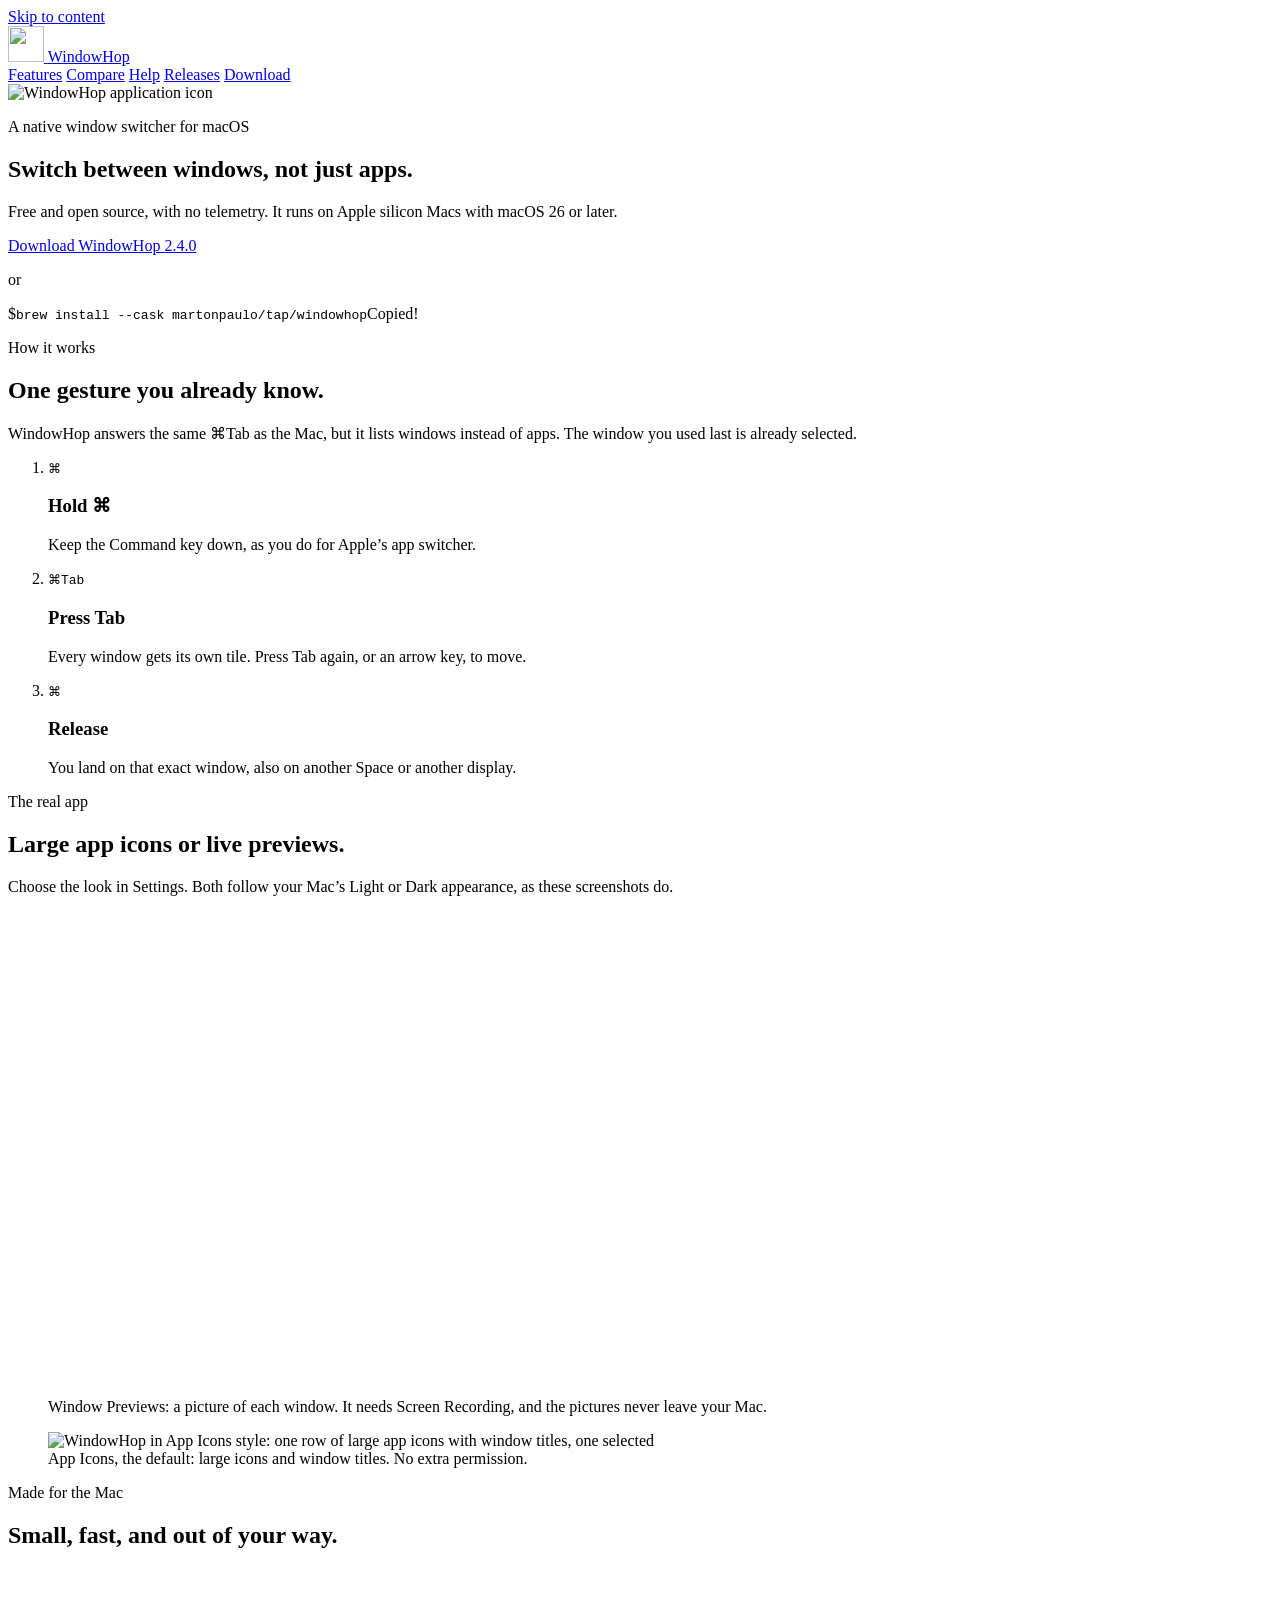
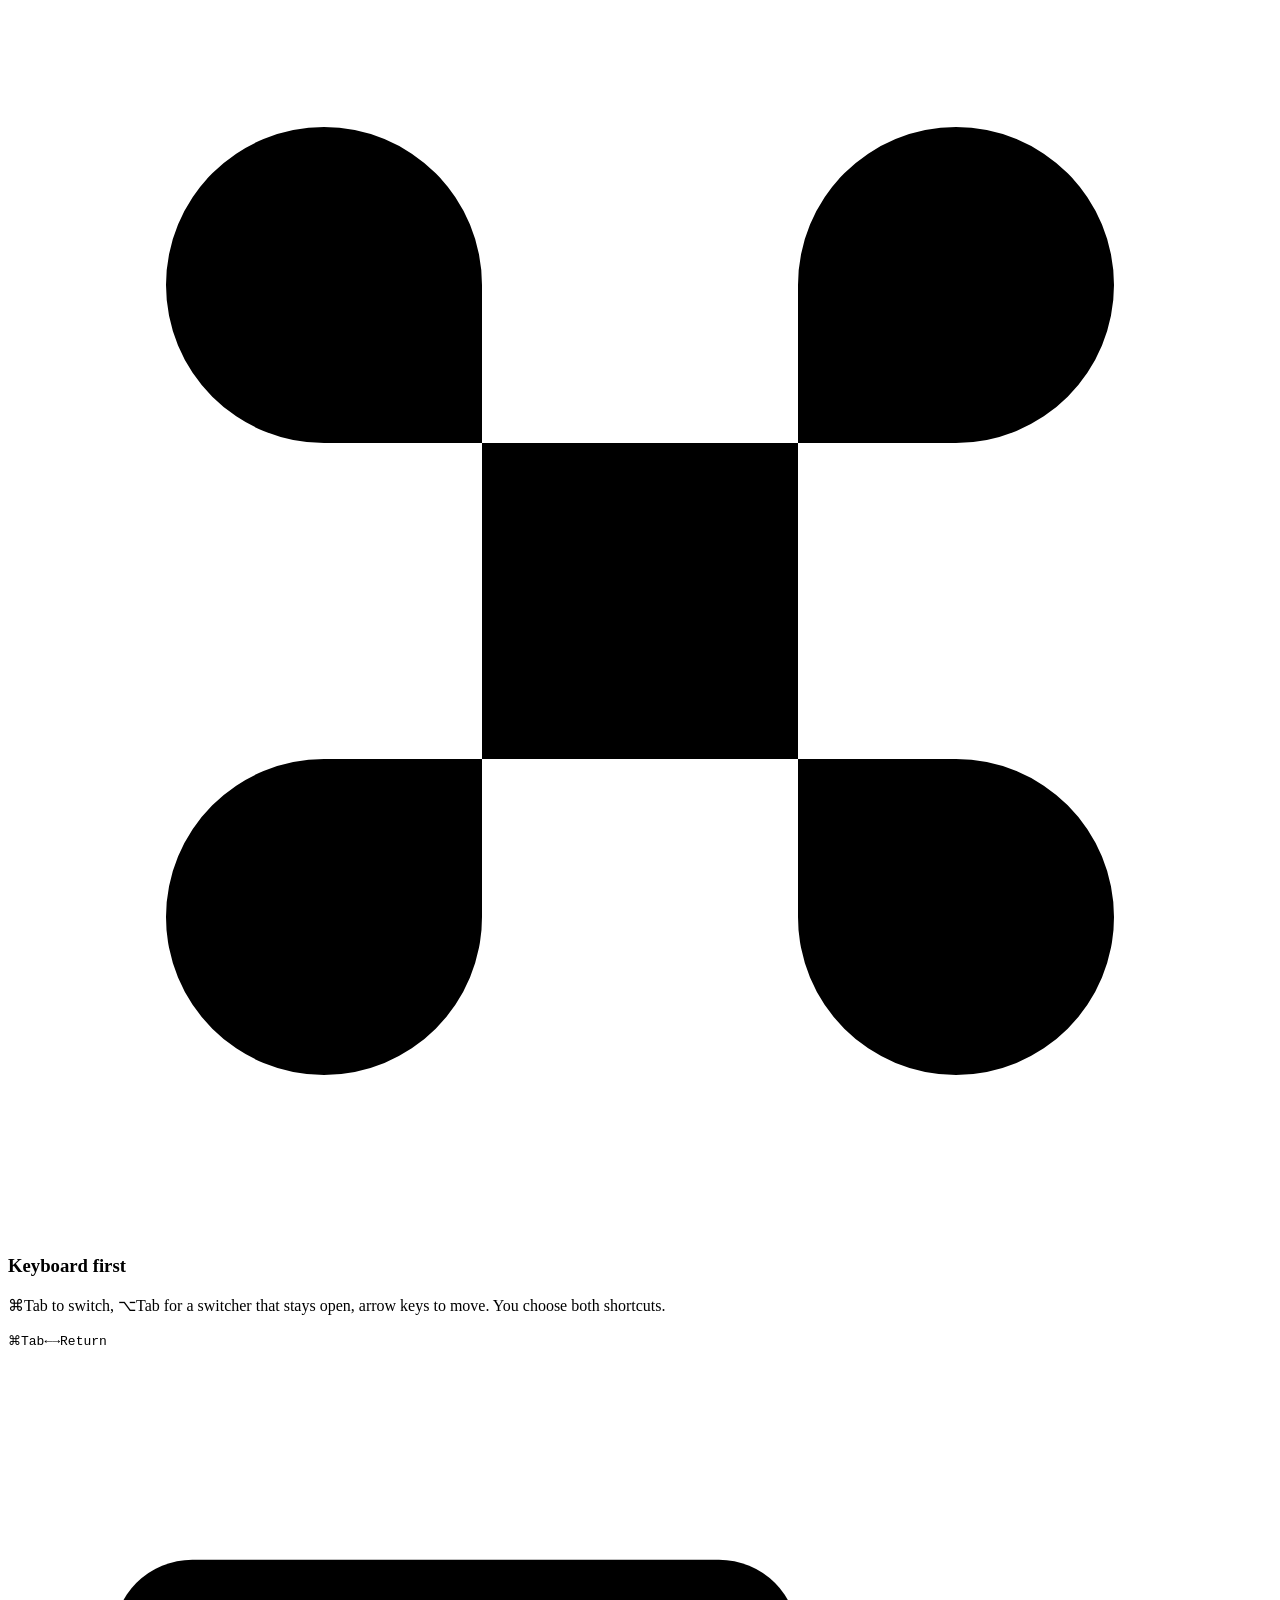
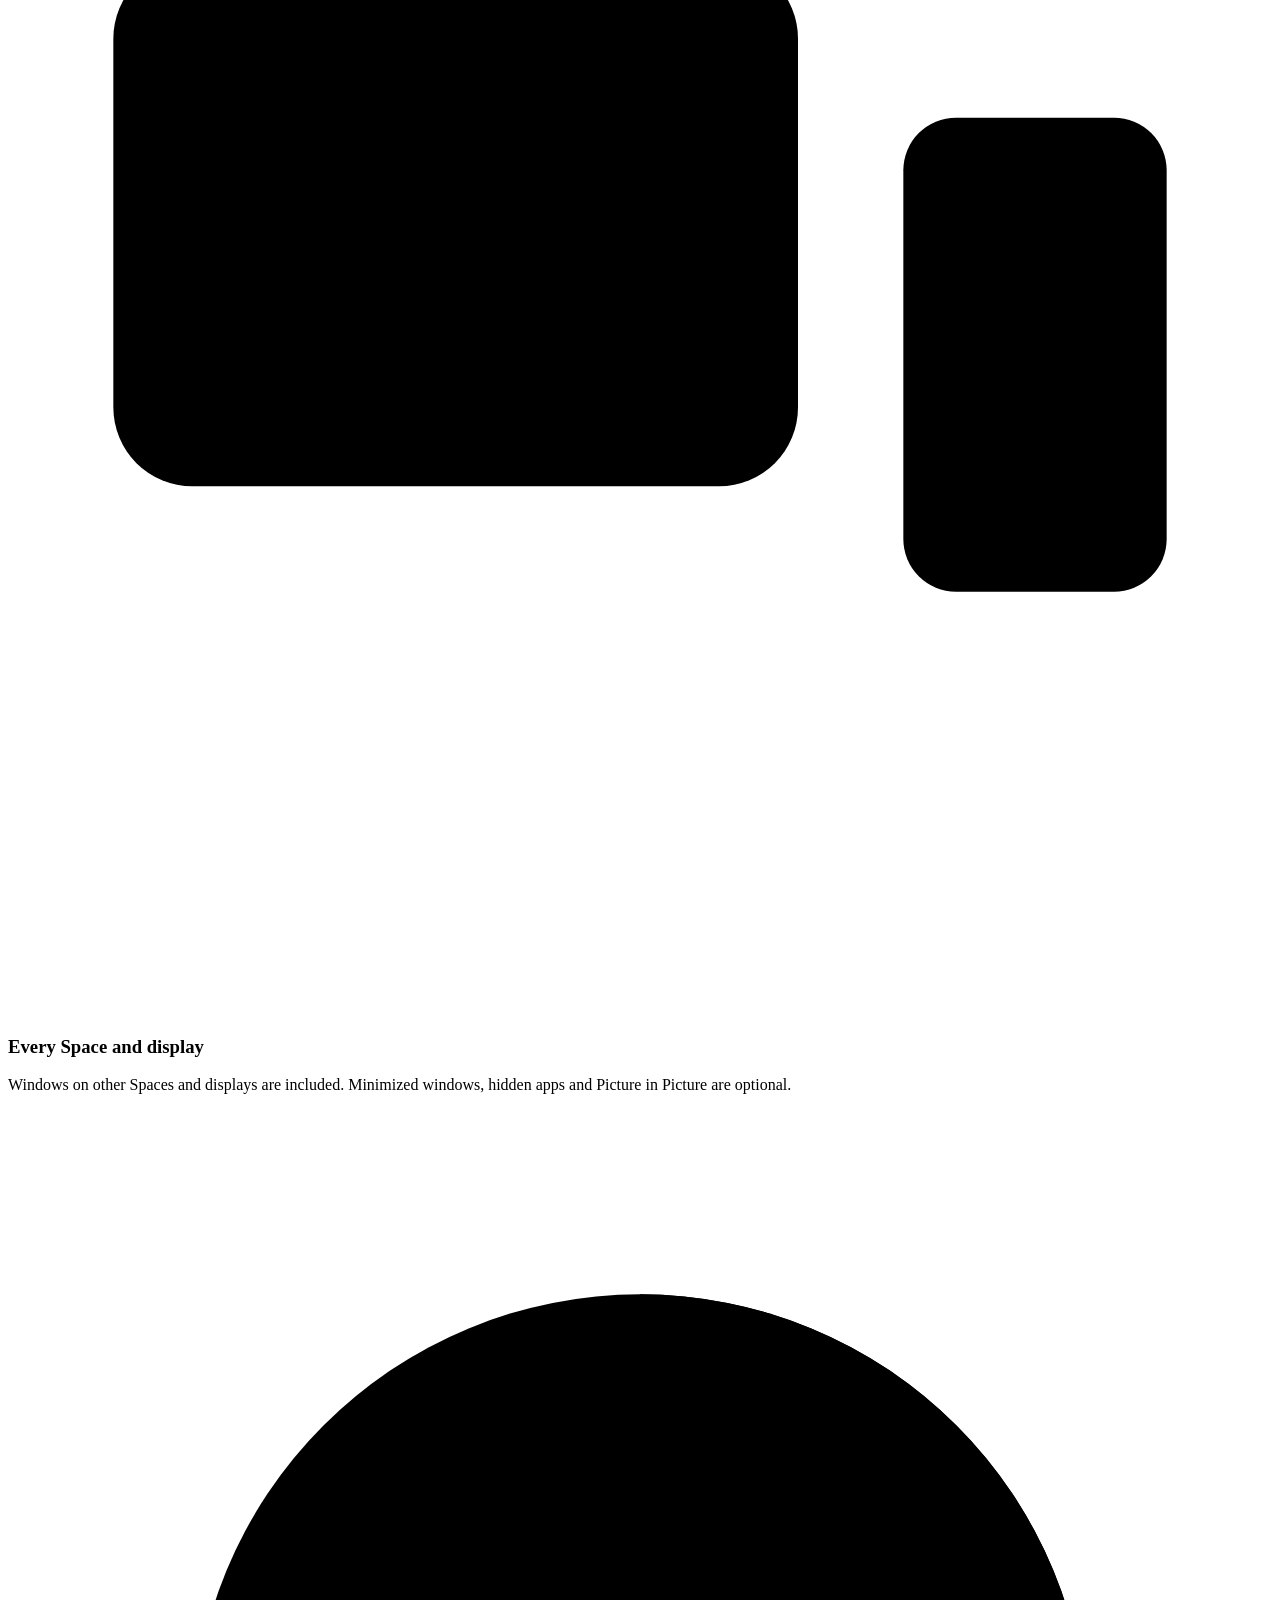
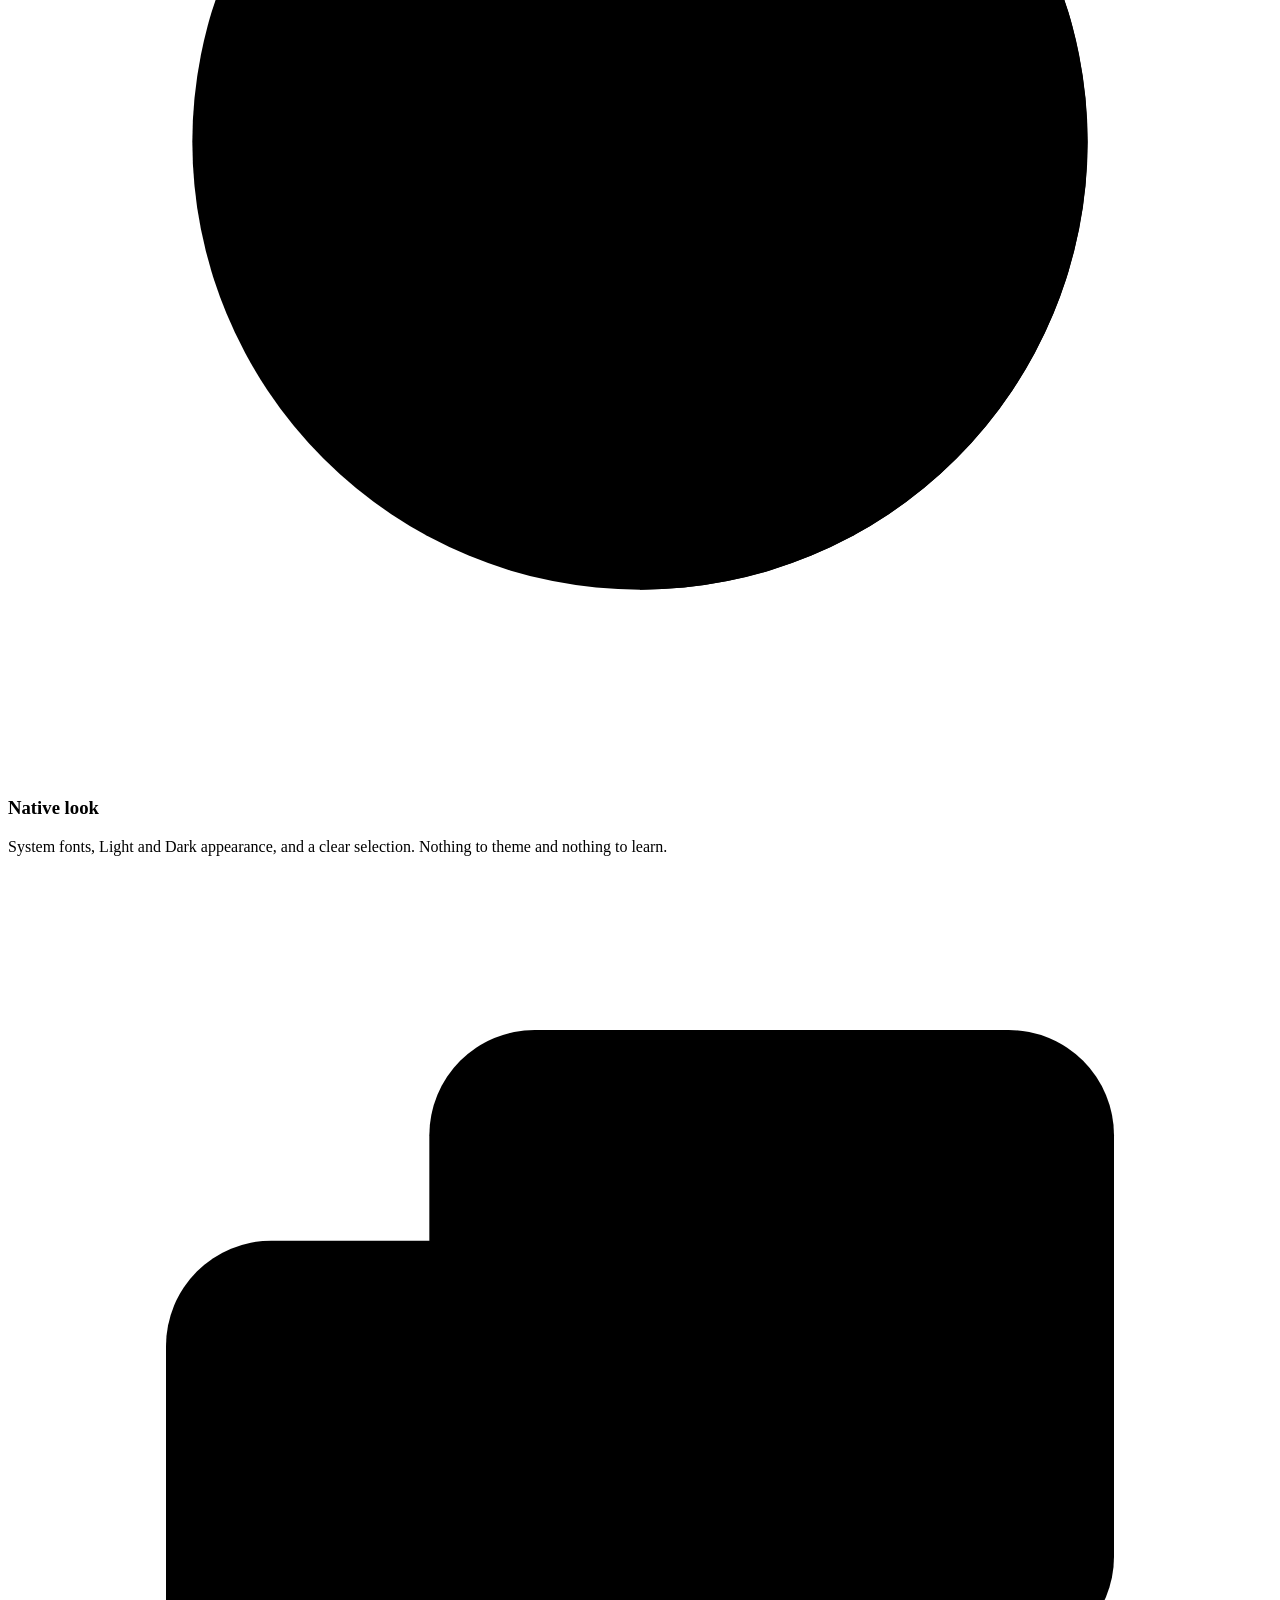
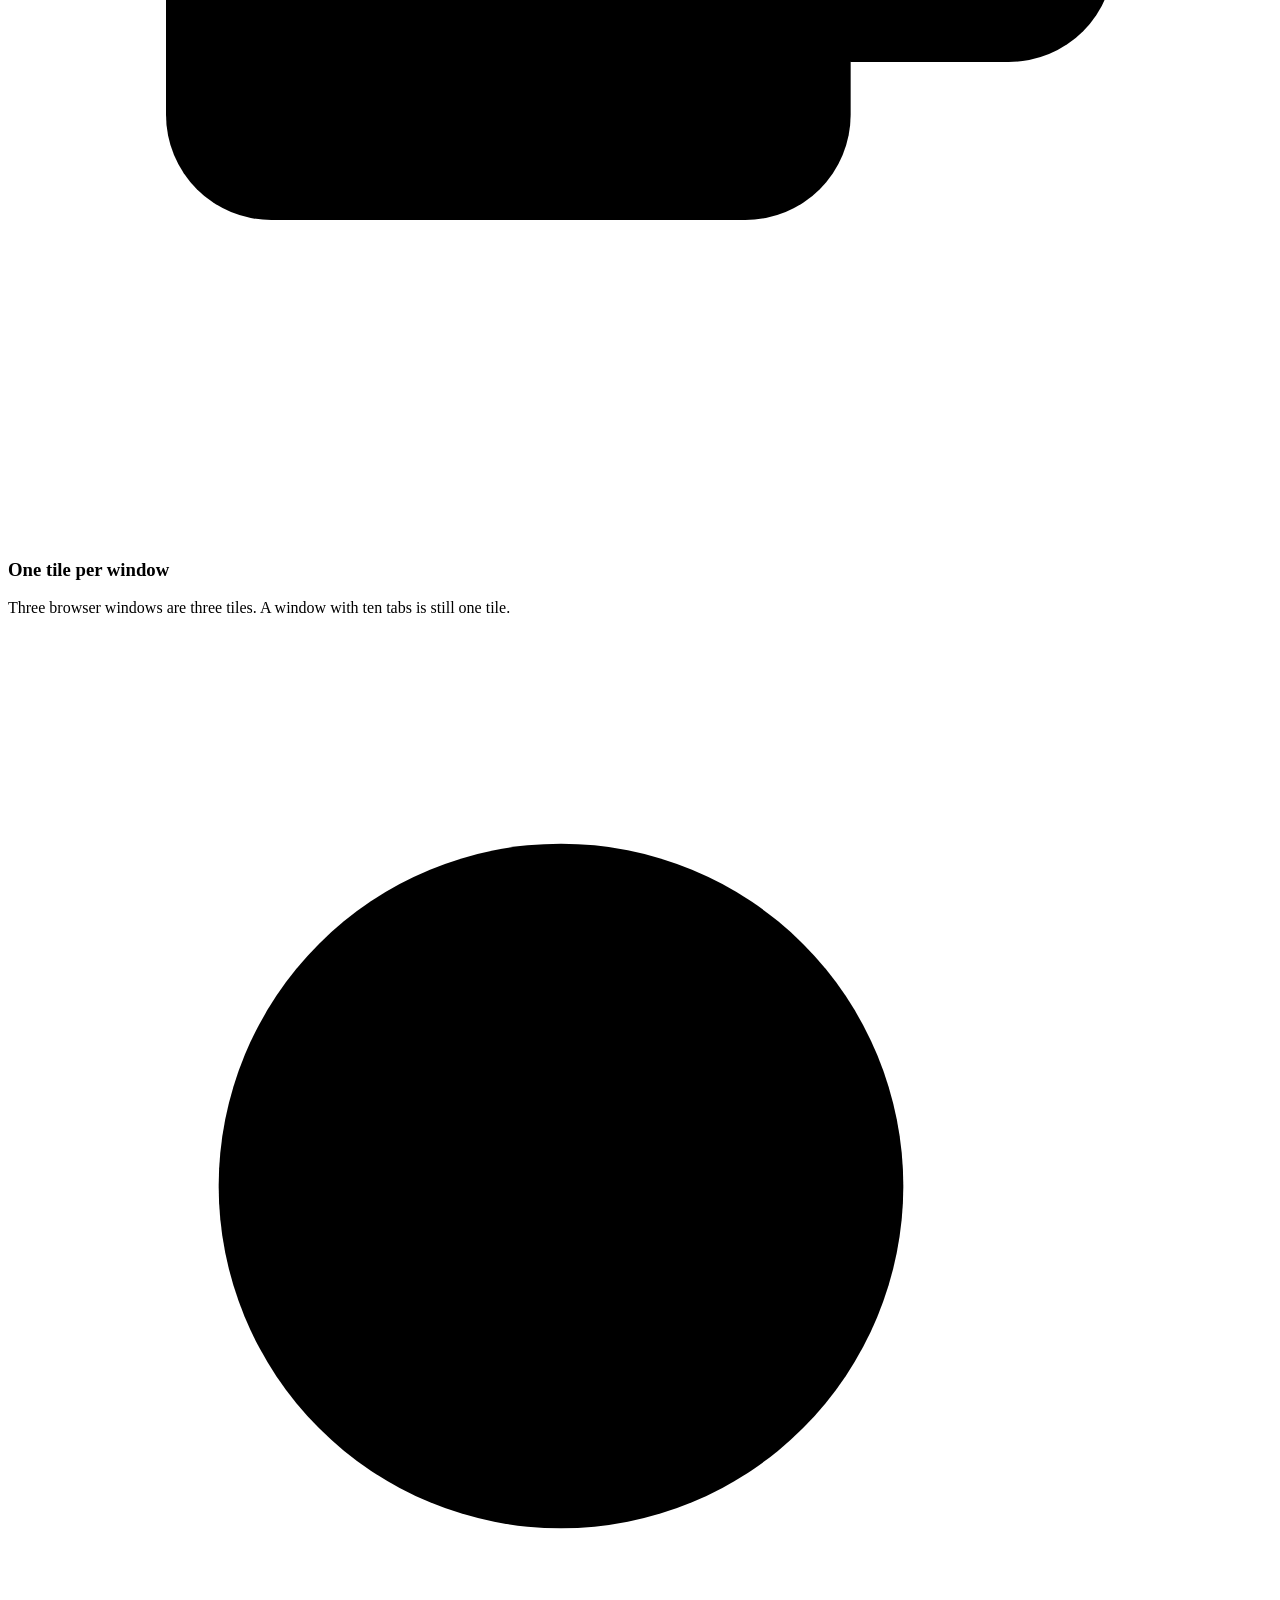
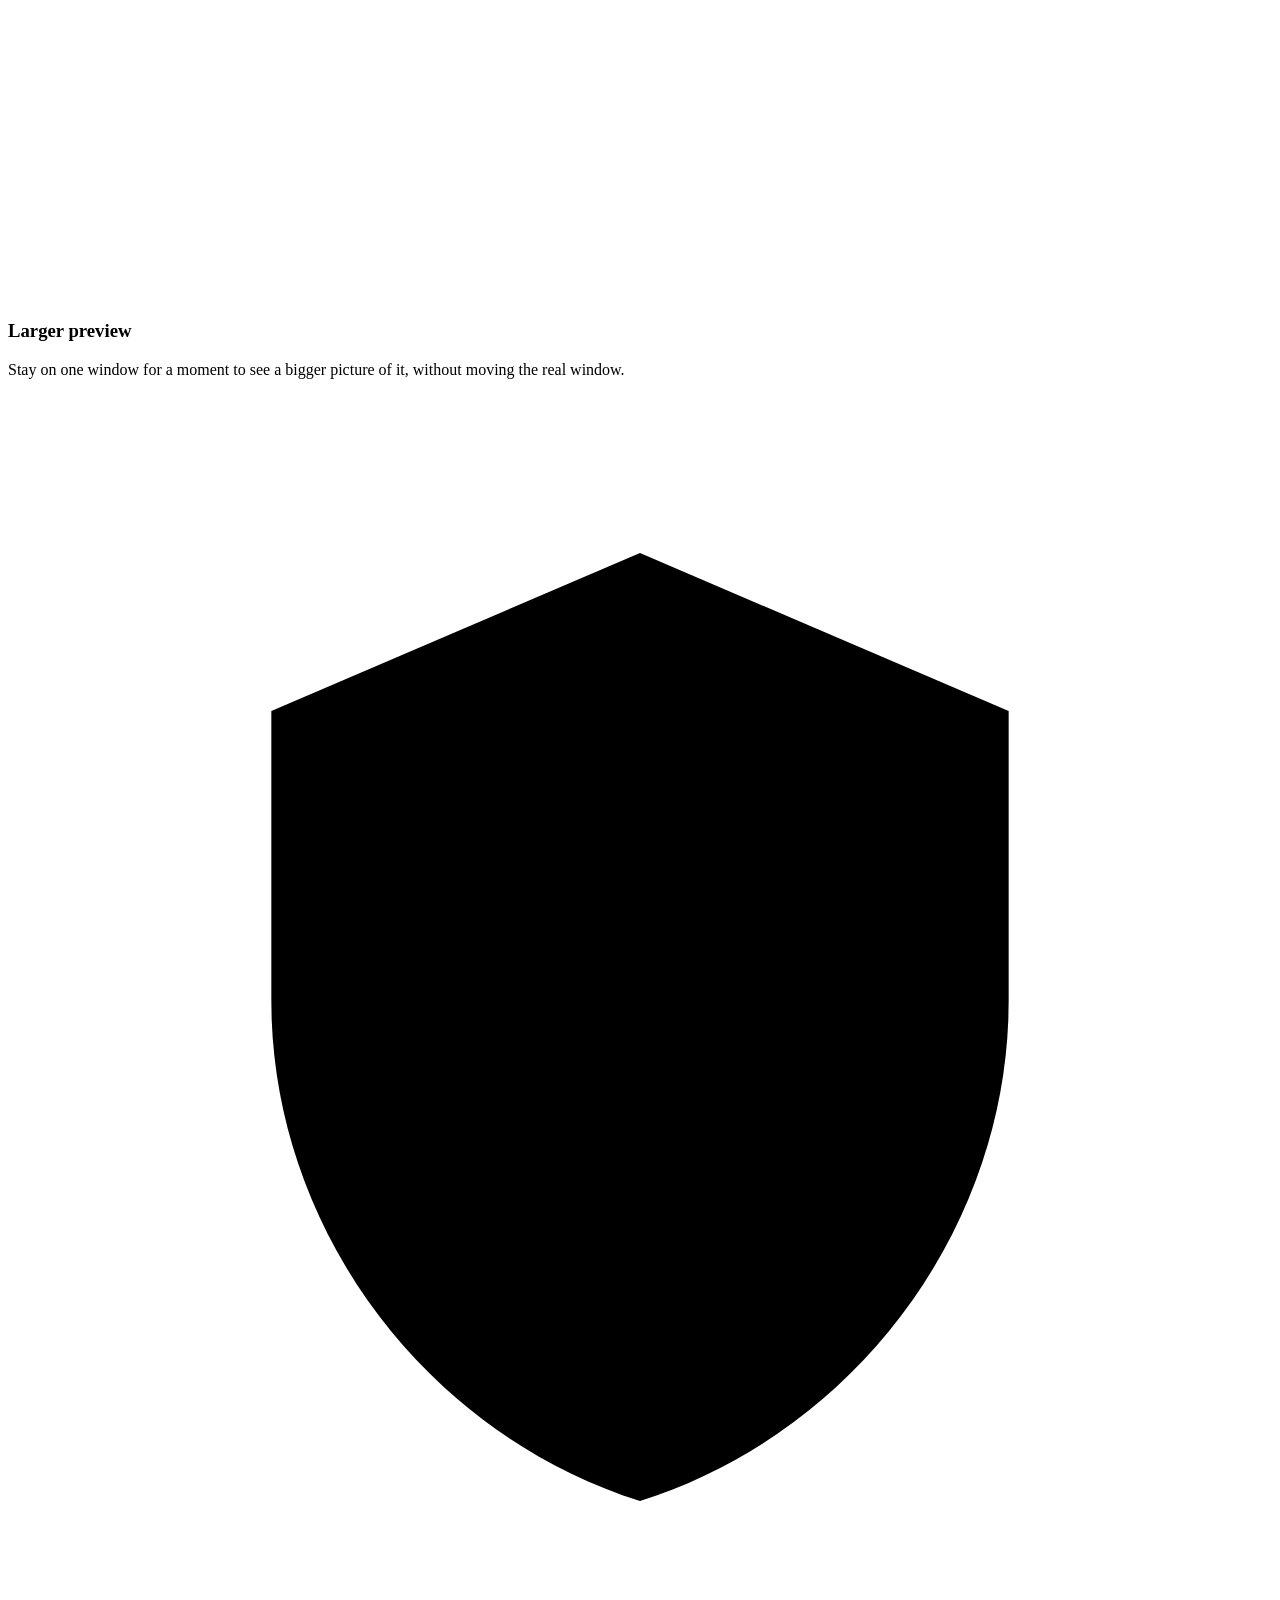
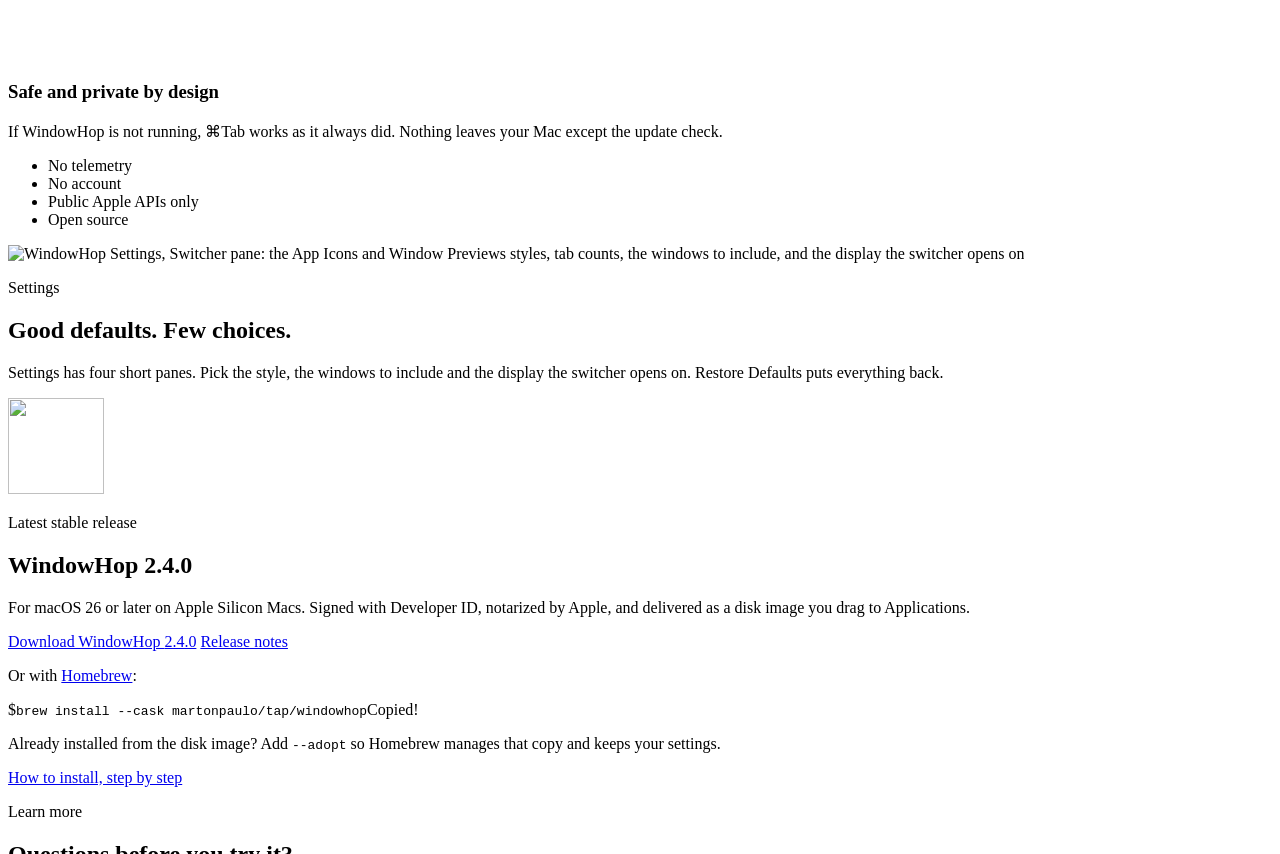
==== commit b1ce1cb7: "chore(release): WindowHop 2.4.0 Co-Authored-By: Claude Opus 5.5 <noreply@anthropic.com>" ====
--- a/site/index.html
+++ b/site/index.html
@@ -42,8 +42,8 @@
     "applicationCategory": "UtilitiesApplication",
     "operatingSystem": "macOS 26 or later",
     "url": "https://windowhop.martonpaulo.com/",
-    "downloadUrl": "https://github.com/martonpaulo/windowhop/releases/latest/download/WindowHop-2.3.3.dmg",
-    "softwareVersion": "2.3.3",
+    "downloadUrl": "https://github.com/martonpaulo/windowhop/releases/latest/download/WindowHop-2.4.0.dmg",
+    "softwareVersion": "2.4.0",
     "description": "Switch to the exact window you need with a native Mac window switcher, a simpler AltTab alternative for macOS 26 on Apple Silicon. Free and open source.",
     "license": "https://www.gnu.org/licenses/gpl-3.0.html",
     "isAccessibleForFree": true,
@@ -86,7 +86,7 @@
         <h1 id="hero-title">Switch between windows, not just apps.</h1>
         <p class="hero-summary">Free and open source, with no telemetry. It runs on Apple silicon Macs with macOS 26 or later.</p>
         <div class="actions">
-          <a target="_blank" class="button primary" href="https://github.com/martonpaulo/windowhop/releases/latest/download/WindowHop-2.3.3.dmg" rel="noopener">Download WindowHop <span data-site-version>2.3.3</span></a>
+          <a target="_blank" class="button primary" href="https://github.com/martonpaulo/windowhop/releases/latest/download/WindowHop-2.4.0.dmg" rel="noopener">Download WindowHop <span data-site-version>2.4.0</span></a>
         </div>
         <p class="hero-or">or</p>
         <p class="command" data-copy><span class="command-prompt" aria-hidden="true">$</span><code>brew install <span class="flag">--cask</span> martonpaulo/tap/windowhop</code><span class="command-action" aria-hidden="true"><span class="command-icon"></span><span class="command-done">Copied!</span></span><span class="visually-hidden" aria-live="polite"></span></p>
@@ -219,11 +219,11 @@
     <section class="download section reveal" id="download" aria-labelledby="download-title">
       <img src="/assets/app-icon.png" alt="" width="96" height="96" loading="lazy">
       <p class="eyebrow">Latest stable release</p>
-      <h2 id="download-title">WindowHop <span data-site-version>2.3.3</span></h2>
+      <h2 id="download-title">WindowHop <span data-site-version>2.4.0</span></h2>
       <p>For macOS 26 or later on Apple Silicon Macs. Signed with Developer ID, notarized by Apple, and delivered as a disk image you drag to Applications.</p>
       <div class="actions">
-        <a target="_blank" class="button primary" href="https://github.com/martonpaulo/windowhop/releases/latest/download/WindowHop-2.3.3.dmg" rel="noopener">Download WindowHop <span data-site-version>2.3.3</span></a>
-        <a class="button secondary" href="/release-notes/2.3.3/">Release notes</a>
+        <a target="_blank" class="button primary" href="https://github.com/martonpaulo/windowhop/releases/latest/download/WindowHop-2.4.0.dmg" rel="noopener">Download WindowHop <span data-site-version>2.4.0</span></a>
+        <a class="button secondary" href="/release-notes/2.4.0/">Release notes</a>
       </div>
       <p class="command-label">Or with <a target="_blank" href="https://github.com/martonpaulo/homebrew-tap" rel="noopener">Homebrew</a>:</p>
       <p class="command" data-copy><span class="command-prompt" aria-hidden="true">$</span><code>brew install <span class="flag">--cask</span> martonpaulo/tap/windowhop</code><span class="command-action" aria-hidden="true"><span class="command-icon"></span><span class="command-done">Copied!</span></span><span class="visually-hidden" aria-live="polite"></span></p>
